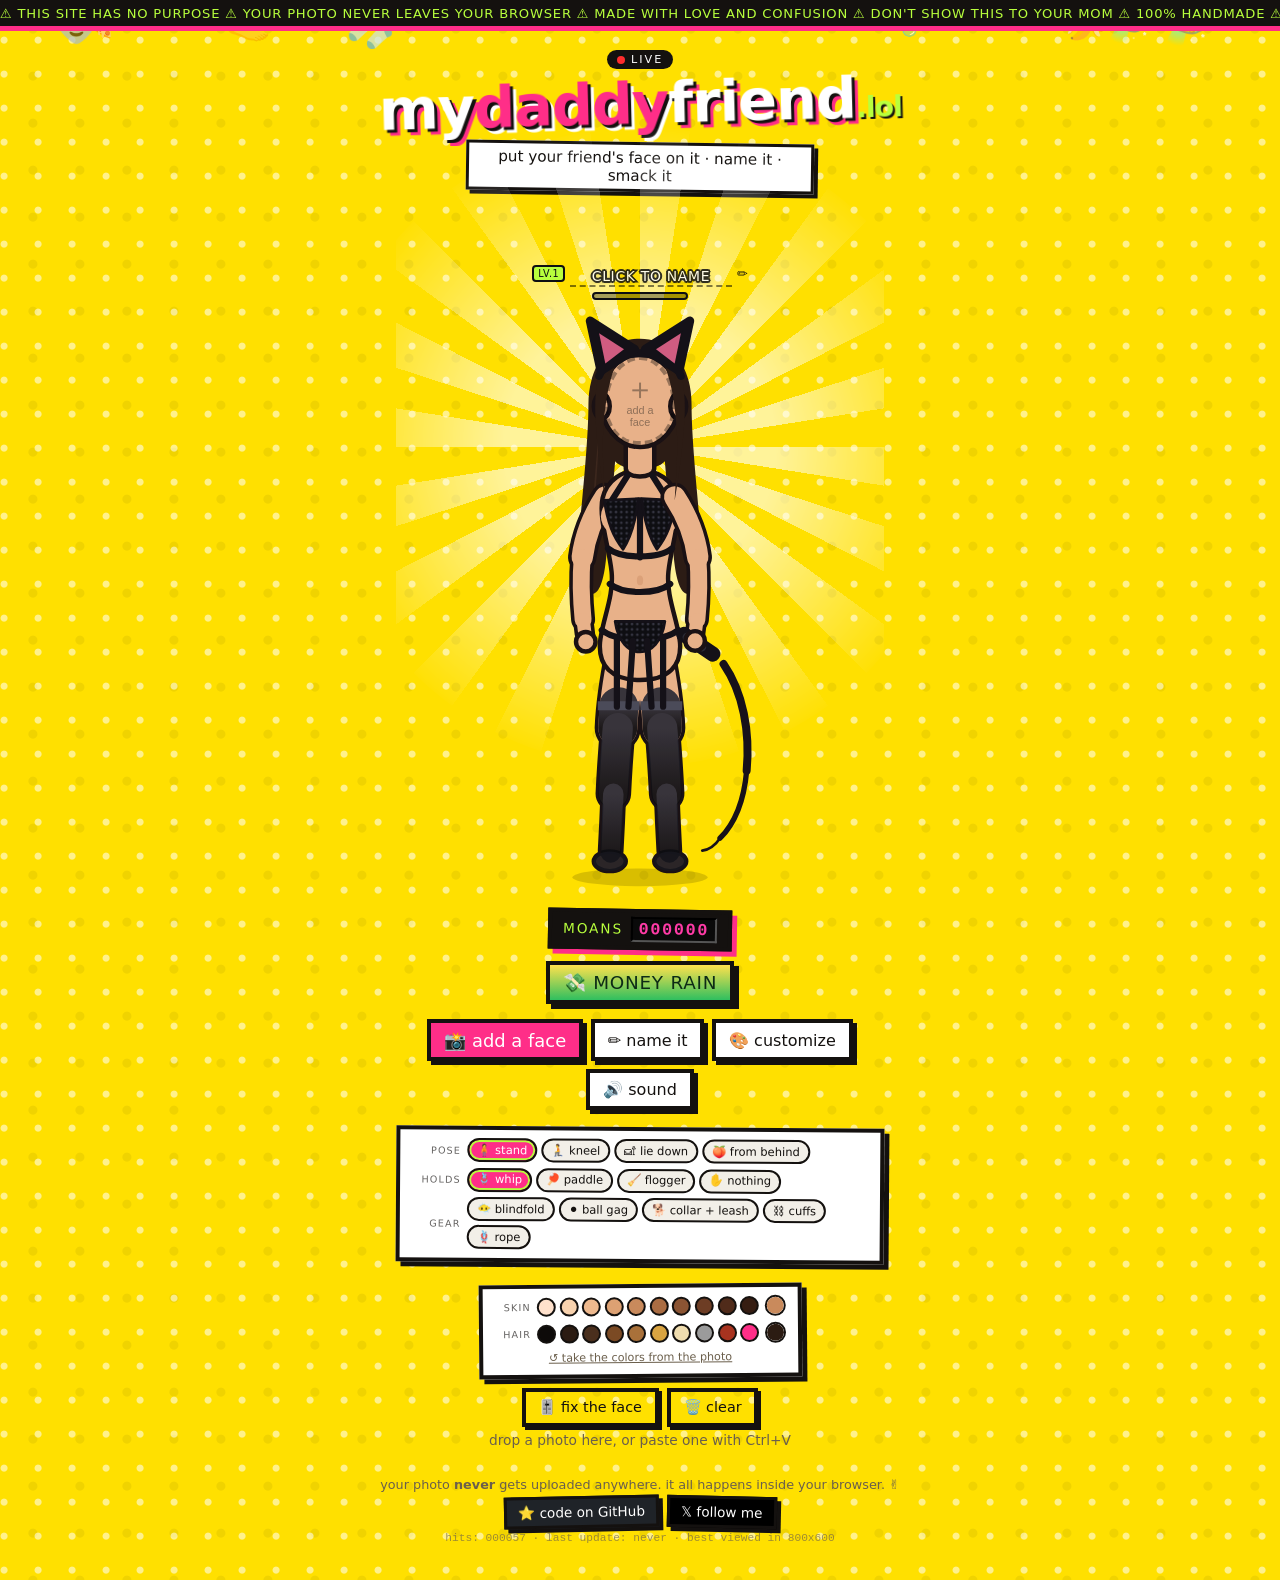
==== index.html @ 9aca8e1e "Volver a los botones en el pie La versión discreta (texto subrayado con un punto en el medio) quedab" ====
<!DOCTYPE html>
<html lang="en">
<head>
<meta charset="utf-8">
<meta name="viewport" content="width=device-width, initial-scale=1, viewport-fit=cover">
<title>mydaddyfriend.lol</title>
<meta name="description" content="Put your friend's face on the doll, give it a name and smack it. Everything happens inside your browser.">
<meta name="theme-color" content="#ffe000">
<meta property="og:title" content="mydaddyfriend.lol">
<meta property="og:description" content="Put your friend's face on the doll and smack it. Don't ask.">
<meta property="og:type" content="website">
<link rel="icon" href="data:image/svg+xml,%3Csvg xmlns='http://www.w3.org/2000/svg' viewBox='0 0 32 32'%3E%3Crect width='32' height='32' fill='%23ffe000'/%3E%3Cpath d='M6 12 4 3l9 5zM26 12l2-9-9 5z' fill='%2314110f'/%3E%3Cellipse cx='16' cy='17' rx='9' ry='11' fill='%23eeb489' stroke='%2314110f' stroke-width='2'/%3E%3Cpath d='M10 15q3-3 5 0M17 15q3-3 5 0' stroke='%2314110f' stroke-width='2' fill='none' stroke-linecap='round'/%3E%3Cellipse cx='16' cy='23' rx='3.5' ry='4.5' fill='%233d0a17'/%3E%3C/svg%3E">
<link rel="stylesheet" href="styles.css?v=13">
</head>
<body>

<div class="ticker" aria-hidden="true">
  <div class="ticker__track">
    <span>⚠️ THIS SITE HAS NO PURPOSE ⚠️ YOUR PHOTO NEVER LEAVES YOUR BROWSER ⚠️ MADE WITH LOVE AND CONFUSION ⚠️ DON'T SHOW THIS TO YOUR MOM ⚠️ 100% HANDMADE ⚠️ </span>
    <span>⚠️ THIS SITE HAS NO PURPOSE ⚠️ YOUR PHOTO NEVER LEAVES YOUR BROWSER ⚠️ MADE WITH LOVE AND CONFUSION ⚠️ DON'T SHOW THIS TO YOUR MOM ⚠️ 100% HANDMADE ⚠️ </span>
  </div>
</div>

<div class="floaters" id="floaters" aria-hidden="true"></div>
<div class="money" id="money" aria-hidden="true"></div>

<!-- látigo que reemplaza al cursor; en celular aparece donde tocaste -->
<div class="whipcursor" id="whipCursor" aria-hidden="true">
  <svg viewBox="0 0 100 100">
    <g class="wc__whip">
      <path class="wc__lash wc__lash--1" d="M33 27 C52 40 64 58 68 76"/>
      <path class="wc__lash wc__lash--2" d="M68 76 C71 87 78 93 87 95"/>
      <rect class="wc__grip" x="4" y="6" width="34" height="13" rx="6" transform="rotate(31 4 6)"/>
      <circle class="wc__knob" cx="9" cy="9" r="4"/>
    </g>
    <g class="wc__hit">
      <path d="M72 62 l13 -9M78 74 l16 -1M74 86 l12 9M62 90 l3 14M52 86 l-8 12" />
      <text x="70" y="46">SMACK!</text>
    </g>
  </svg>
</div>

<header class="top">
  <div class="live"><i></i> LIVE</div>
  <h1 class="logo">my<em>daddy</em>friend<b>.lol</b></h1>
  <p class="tagline">put your friend's face on it · name it · smack it</p>
</header>

<main class="main">

  <div class="stagewrap">
  <section class="stage" id="stage">
    <div class="sunburst" aria-hidden="true"></div>
    <div class="bubble" id="bubble" role="status" aria-live="polite"></div>

    <!-- cartel de nombre flotante, estilo videojuego -->
    <div class="nametag" id="nametag">
      <div class="nametag__row">
        <span class="nametag__lvl" id="lvl">LV.1</span>
        <input id="nameInput" class="nametag__input" type="text" maxlength="16"
               placeholder="CLICK TO NAME" autocomplete="off" spellcheck="false"
               aria-label="Character name">
        <span class="nametag__pen" aria-hidden="true">✏️</span>
      </div>
      <div class="nametag__bar"><i id="xpbar"></i></div>
    </div>

    <button class="guy" id="guy" type="button" aria-label="Smack the doll">

      <!-- todo lo que va DETRÁS de la cara -->
      <svg class="avatar" viewBox="0 -84 360 764" aria-hidden="true">
        <defs>
          <pattern id="lace" width="6" height="6" patternUnits="userSpaceOnUse">
            <rect width="6" height="6" fill="#0e0e12"/>
            <circle cx="3" cy="3" r="1.5" fill="#353542"/>
          </pattern>
          <linearGradient id="stockg" x1="0" y1="0" x2="0" y2="1">
            <stop offset="0" stop-color="#2b2b36"/>
            <stop offset="1" stop-color="#0d0d11"/>
          </linearGradient>

          <!-- collar con correa; el origen es el centro del cuello -->
          <g id="g-collar">
            <rect x="-25" y="-8" width="50" height="17" rx="8" fill="#141118"/>
            <rect x="-19" y="-5" width="38" height="5" rx="2" fill="#3a3a46"/>
            <path d="M0 9 L0 7" stroke="#141118" stroke-width="6"/>
            <circle cx="0" cy="16" r="8" fill="none" stroke="#cfcfda" stroke-width="4"/>
            <path d="M0 24 C-18 46 -48 64 -78 68" fill="none" stroke="#141118" stroke-width="7" stroke-linecap="round"/>
            <path d="M-78 68 C-92 70 -100 63 -99 54" fill="none" stroke="#141118" stroke-width="6" stroke-linecap="round"/>
          </g>

          <!-- esposa de muñeca; el origen es la muñeca -->
          <g id="g-cuff">
            <rect x="-15" y="-9" width="30" height="18" rx="5" fill="#141118" stroke="#3a3a46" stroke-width="2"/>
            <circle cx="0" cy="0" r="3.5" fill="#cfcfda"/>
            <circle cx="0" cy="13" r="5" fill="none" stroke="#cfcfda" stroke-width="2.5"/>
          </g>

          <!-- arnés de cuerda; el origen es el centro del pecho -->
          <g id="g-rope" fill="none" stroke="#4a3a26" stroke-width="5" stroke-linecap="round">
            <path d="M-44 -36 C-16 -24 16 -24 44 -36"/>
            <path d="M-42 2 C-14 14 14 14 42 2"/>
            <path d="M-38 40 C-12 52 12 52 38 40"/>
            <path d="M-28 -32 L0 -16 L-28 6 L0 22 L-26 44"/>
            <path d="M28 -32 L0 -16 L28 6 L0 22 L26 44"/>
          </g>

          <!-- pelo, flequillo y orejas de gato; el origen es el centro de la cabeza de la pose "de pie" -->
          <g id="g-headgear">
            <path d="M146 68 C133 84 128 112 130 146 C132 178 136 208 141 236 C139 204 137 178 139 152 C141 122 146 96 156 76 Z"/>
            <path d="M214 68 C227 84 232 112 230 146 C228 178 224 208 219 236 C221 204 223 178 221 152 C219 122 214 96 204 76 Z"/>
            <path d="M140 100 C142 74 158 60 180 60 C202 60 218 74 220 100 C209 80 197 71 180 71 C163 71 151 80 140 100 Z"/>
            <path d="M134 96 C146 62 214 62 226 96" fill="none" stroke="#141118" stroke-width="9" stroke-linecap="round"/>
            <path d="M136 90 L124 34 L174 66 Z" fill="#141118" stroke="#141118" stroke-width="10" stroke-linejoin="round"/>
            <path d="M224 90 L236 34 L186 66 Z" fill="#141118" stroke="#141118" stroke-width="10" stroke-linejoin="round"/>
            <path d="M141 82 L134 48 L162 66 Z" fill="#ff6f9c" opacity=".8"/>
            <path d="M219 82 L226 48 L198 66 Z" fill="#ff6f9c" opacity=".8"/>
          </g>
        </defs>

        <!-- ============ DE PIE ============ -->
        <g class="pose" data-pose="stand">
          <ellipse class="ground" cx="180" cy="660" rx="76" ry="10"/>
          <path class="hair" d="M180 54 C144 54 122 86 122 128 C122 162 117 214 112 268 C109 306 112 334 122 340 C132 346 139 331 142 300 C146 256 150 218 152 192 C162 204 198 204 208 192 C210 218 214 256 218 300 C221 331 228 346 238 340 C248 334 251 306 248 268 C243 214 238 162 238 128 C238 86 216 54 180 54 Z"/>
          <path class="hair-hi" d="M136 132 C131 186 126 244 124 292 C123 316 125 332 129 342 C124 318 126 280 129 240 C132 202 134 164 136 132 Z"/>
          <g class="ink">
            <path d="M141 232 C128 252 118 276 115 300" stroke-width="32"/>
            <path d="M115 300 C113 324 114 350 116 370" stroke-width="27"/>
            <path d="M116 370 L118 386" stroke-width="23"/>
          </g>
          <g class="limb">
            <path d="M141 232 C128 252 118 276 115 300" stroke-width="24"/>
            <path d="M115 300 C113 324 114 350 116 370" stroke-width="19"/>
            <path d="M116 370 L118 386" stroke-width="15"/>
          </g>
          <circle class="skin" cx="119" cy="395" r="11"/>
          <g class="ink">
            <path d="M166 410 C160 440 156 468 155 492" stroke-width="52"/>
            <path d="M155 492 C153 516 151 544 150 566" stroke-width="40"/>
            <path d="M150 566 C149 592 148 612 147 630" stroke-width="29"/>
            <path d="M194 410 C200 440 204 468 205 492" stroke-width="52"/>
            <path d="M205 492 C207 516 209 544 210 566" stroke-width="40"/>
            <path d="M210 566 C211 592 212 612 213 630" stroke-width="29"/>
          </g>
          <g class="limb">
            <path d="M166 410 C160 440 156 468 155 492" stroke-width="44"/>
            <path d="M155 492 C153 516 151 544 150 566" stroke-width="32"/>
            <path d="M150 566 C149 592 148 612 147 630" stroke-width="21"/>
            <path d="M194 410 C200 440 204 468 205 492" stroke-width="44"/>
            <path d="M205 492 C207 516 209 544 210 566" stroke-width="32"/>
            <path d="M210 566 C211 592 212 612 213 630" stroke-width="21"/>
          </g>
          <ellipse class="skin" cx="146" cy="642" rx="18" ry="11"/>
          <ellipse class="skin" cx="214" cy="642" rx="18" ry="11"/>
          <g class="stocking">
            <path d="M156 468 L155 492" stroke-width="44"/>
            <path d="M155 492 C153 516 151 544 150 566" stroke-width="34"/>
            <path d="M150 566 C149 592 148 612 147 632" stroke-width="23"/>
            <path d="M204 468 L205 492" stroke-width="44"/>
            <path d="M205 492 C207 516 209 544 210 566" stroke-width="34"/>
            <path d="M210 566 C211 592 212 612 213 632" stroke-width="23"/>
          </g>
          <g class="stocking-band">
            <path d="M156 462 L156 472" stroke-width="47"/>
            <path d="M204 462 L204 472" stroke-width="47"/>
          </g>
          <ellipse class="stocking-foot" cx="146" cy="642" rx="18" ry="11"/>
          <ellipse class="stocking-foot" cx="214" cy="642" rx="18" ry="11"/>
          <path class="skin" d="M180 202 C160 202 143 213 138 233 C133 254 145 288 148 316 C151 344 137 372 135 396 C133 422 148 438 180 438 C212 438 227 422 225 396 C223 372 209 344 212 316 C215 288 227 254 222 233 C217 213 200 202 180 202 Z"/>
          <ellipse class="skin-soft" cx="162" cy="254" rx="26" ry="23"/>
          <ellipse class="skin-soft" cx="198" cy="254" rx="26" ry="23"/>
          <ellipse class="shade" cx="180" cy="326" rx="3.5" ry="5.5"/>
          <path class="skin" d="M164 148 L164 200 C164 212 196 212 196 200 L196 148 Z"/>
          <path class="shade" d="M164 160 C173 178 187 178 196 160 L196 148 L164 148 Z"/>
          <ellipse class="skin" cx="180" cy="124" rx="44" ry="52"/>
          <ellipse class="ear" cx="137" cy="130" rx="9" ry="14"/>
          <ellipse class="ear" cx="223" cy="130" rx="9" ry="14"/>
          <g class="strap">
            <path d="M147 238 L166 208"/><path d="M213 238 L194 208"/>
            <path d="M180 236 L180 300"/>
            <path d="M144 290 C158 302 202 302 216 290"/>
            <path d="M146 330 C161 342 199 342 214 330"/>
            <path d="M137 382 C155 396 205 396 223 382"/>
          </g>
          <path class="lace" d="M140 236 L178 234 C175 262 168 280 161 291 C151 279 143 260 140 236 Z"/>
          <path class="lace" d="M220 236 L182 234 C185 262 192 280 199 291 C209 279 217 260 220 236 Z"/>
          <path class="lace" d="M152 372 C158 418 202 418 208 372 Z"/>
          <g class="strap">
            <path d="M154 390 L154 468"/><path d="M172 394 L167 468"/>
            <path d="M206 390 L206 468"/><path d="M188 394 L193 468"/>
          </g>
          <g class="acc a-collar"><use href="#g-collar" transform="translate(180 196)"/></g>
          <g class="acc a-cuffs">
            <use href="#g-cuff" transform="translate(119 390)"/>
            <use href="#g-cuff" transform="translate(241 390)"/>
          </g>
          <g class="acc a-rope"><use href="#g-rope" transform="translate(180 300)"/></g>
          <g class="whip" id="whip">
            <g class="ink">
              <path d="M219 232 C232 252 242 276 245 300" stroke-width="32"/>
              <path d="M245 300 C247 324 246 350 244 370" stroke-width="27"/>
              <path d="M244 370 L242 386" stroke-width="23"/>
            </g>
            <g class="limb">
              <path d="M219 232 C232 252 242 276 245 300" stroke-width="24"/>
              <path d="M245 300 C247 324 246 350 244 370" stroke-width="19"/>
              <path d="M244 370 L242 386" stroke-width="15"/>
            </g>
            <g class="held" transform="translate(242 396)">
            <g class="item item--whip">
              <rect x="-24" y="-9" width="56" height="17" rx="8" fill="#141118" transform="rotate(34)"/>
              <rect x="-16" y="-5" width="30" height="10" rx="5" fill="#2b2b36" transform="rotate(34)"/>
              <path d="M32 24 C54 56 62 100 58 144" fill="none" stroke="#17111a" stroke-width="9" stroke-linecap="round"/>
              <path d="M58 144 C55 178 44 204 28 220" fill="none" stroke="#17111a" stroke-width="6" stroke-linecap="round"/>
              <path d="M28 220 C22 229 15 233 8 234" fill="none" stroke="#17111a" stroke-width="3" stroke-linecap="round"/>
            </g>
            <g class="item item--paddle">
              <rect x="-6" y="-12" width="12" height="48" rx="6" fill="#141118"/>
              <circle cx="0" cy="-12" r="6" fill="#9a9aa6"/>
              <rect x="-20" y="34" width="40" height="90" rx="11" fill="#141118" stroke="#3a3a46" stroke-width="3"/>
              <g fill="#3a3a46"><rect x="-12" y="50" width="7" height="28" rx="3"/><rect x="-3.5" y="50" width="7" height="28" rx="3"/><rect x="5" y="50" width="7" height="28" rx="3"/></g>
            </g>
            <g class="item item--flogger">
              <rect x="-7" y="-14" width="14" height="54" rx="7" fill="#141118"/>
              <circle cx="0" cy="-14" r="7" fill="#9a9aa6"/>
              <g stroke="#17111a" stroke-width="4.5" stroke-linecap="round" fill="none">
                <path d="M-8 40 C-22 78 -30 114 -32 146"/>
                <path d="M-4 40 C-13 80 -17 118 -16 152"/>
                <path d="M0 40 C-2 80 -3 120 -2 154"/>
                <path d="M4 40 C10 80 13 118 12 150"/>
                <path d="M8 40 C21 78 28 112 29 144"/>
              </g>
            </g>
          </g>
            <circle class="skin" cx="242" cy="394" r="11"/>
          </g>
        </g>

        <!-- ============ ARRODILLADA ============ -->
        <g class="pose" data-pose="kneel">
          <ellipse class="ground" cx="180" cy="600" rx="104" ry="13"/>
          <path class="hair" d="M180 82 C140 82 116 118 116 162 C116 200 110 254 105 306 C102 342 106 368 116 374 C126 380 133 364 136 334 C140 292 145 254 148 228 C160 242 200 242 212 228 C215 254 220 292 224 334 C227 364 234 380 244 374 C254 368 258 342 255 306 C250 254 244 200 244 162 C244 118 220 82 180 82 Z"/>
          <path class="hair-hi" d="M131 168 C126 220 121 276 119 322 C118 346 120 360 124 370 C119 348 121 312 124 274 C127 238 129 198 131 168 Z"/>
          <g class="ink">
            <path d="M143 272 C128 296 119 322 118 346" stroke-width="32"/>
            <path d="M118 346 C120 372 130 394 146 406" stroke-width="27"/>
          </g>
          <g class="limb">
            <path d="M143 272 C128 296 119 322 118 346" stroke-width="24"/>
            <path d="M118 346 C120 372 130 394 146 406" stroke-width="19"/>
          </g>
          <circle class="skin" cx="151" cy="410" r="12"/>
          <g class="ink">
            <path d="M164 452 C150 484 140 514 139 544" stroke-width="56"/>
            <path d="M196 452 C210 484 220 514 221 544" stroke-width="56"/>
          </g>
          <g class="limb">
            <path d="M164 452 C150 484 140 514 139 544" stroke-width="48"/>
            <path d="M196 452 C210 484 220 514 221 544" stroke-width="48"/>
          </g>
          <ellipse class="skin" cx="106" cy="576" rx="24" ry="14"/>
          <ellipse class="skin" cx="254" cy="576" rx="24" ry="14"/>
          <ellipse class="skin" cx="139" cy="552" rx="28" ry="22"/>
          <ellipse class="skin" cx="221" cy="552" rx="28" ry="22"/>
          <g class="stocking">
            <path d="M152 500 C146 520 141 534 139 546" stroke-width="50"/>
            <path d="M208 500 C214 520 219 534 221 546" stroke-width="50"/>
          </g>
          <ellipse class="stocking-foot" cx="139" cy="554" rx="28" ry="21"/>
          <ellipse class="stocking-foot" cx="221" cy="554" rx="28" ry="21"/>
          <ellipse class="stocking-foot" cx="106" cy="576" rx="24" ry="14"/>
          <ellipse class="stocking-foot" cx="254" cy="576" rx="24" ry="14"/>
          <g class="stocking-band">
            <path d="M154 492 L153 504" stroke-width="53"/>
            <path d="M206 492 L207 504" stroke-width="53"/>
          </g>
          <path class="skin" d="M180 240 C157 240 137 253 132 276 C127 300 142 336 146 364 C150 392 134 414 132 440 C130 468 148 484 180 484 C212 484 230 468 228 440 C226 414 210 392 214 364 C218 336 233 300 228 276 C223 253 203 240 180 240 Z"/>
          <ellipse class="skin-soft" cx="160" cy="298" rx="28" ry="25"/>
          <ellipse class="skin-soft" cx="200" cy="298" rx="28" ry="25"/>
          <ellipse class="shade" cx="180" cy="372" rx="3.5" ry="5.5"/>
          <path class="skin" d="M163 190 L163 244 C163 256 197 256 197 244 L197 190 Z"/>
          <path class="shade" d="M163 202 C172 220 188 220 197 202 L197 190 L163 190 Z"/>
          <ellipse class="skin" cx="180" cy="156" rx="48" ry="57"/>
          <ellipse class="ear" cx="133" cy="163" rx="10" ry="15"/>
          <ellipse class="ear" cx="227" cy="163" rx="10" ry="15"/>
          <g class="strap">
            <path d="M148 282 L167 246"/><path d="M212 282 L193 246"/>
            <path d="M180 280 L180 348"/>
            <path d="M142 338 C158 350 202 350 218 338"/>
            <path d="M144 378 C160 390 200 390 216 378"/>
            <path d="M134 428 C154 442 206 442 226 428"/>
          </g>
          <path class="lace" d="M137 280 L178 278 C175 308 167 327 159 338 C148 326 140 306 137 280 Z"/>
          <path class="lace" d="M223 280 L182 278 C185 308 193 327 201 338 C212 326 220 306 223 280 Z"/>
          <path class="lace" d="M152 418 C158 466 202 466 208 418 Z"/>
          <g class="strap">
            <path d="M154 436 L152 502"/><path d="M172 440 L166 502"/>
            <path d="M206 436 L208 502"/><path d="M188 440 L194 502"/>
          </g>
          <g class="acc a-collar"><use href="#g-collar" transform="translate(180 238)"/></g>
          <g class="acc a-cuffs">
            <use href="#g-cuff" transform="translate(151 404) rotate(-24)"/>
            <use href="#g-cuff" transform="translate(209 404) rotate(24)"/>
          </g>
          <g class="acc a-rope"><use href="#g-rope" transform="translate(180 346)"/></g>
          <g class="whip">
            <g class="ink">
              <path d="M217 272 C232 296 241 322 242 346" stroke-width="32"/>
              <path d="M242 346 C240 372 230 394 214 406" stroke-width="27"/>
            </g>
            <g class="limb">
              <path d="M217 272 C232 296 241 322 242 346" stroke-width="24"/>
              <path d="M242 346 C240 372 230 394 214 406" stroke-width="19"/>
            </g>
            <g class="held" transform="translate(209 412) rotate(22)">
            <g class="item item--whip">
              <rect x="-24" y="-9" width="56" height="17" rx="8" fill="#141118" transform="rotate(34)"/>
              <rect x="-16" y="-5" width="30" height="10" rx="5" fill="#2b2b36" transform="rotate(34)"/>
              <path d="M32 24 C54 56 62 100 58 144" fill="none" stroke="#17111a" stroke-width="9" stroke-linecap="round"/>
              <path d="M58 144 C55 178 44 204 28 220" fill="none" stroke="#17111a" stroke-width="6" stroke-linecap="round"/>
              <path d="M28 220 C22 229 15 233 8 234" fill="none" stroke="#17111a" stroke-width="3" stroke-linecap="round"/>
            </g>
            <g class="item item--paddle">
              <rect x="-6" y="-12" width="12" height="48" rx="6" fill="#141118"/>
              <circle cx="0" cy="-12" r="6" fill="#9a9aa6"/>
              <rect x="-20" y="34" width="40" height="90" rx="11" fill="#141118" stroke="#3a3a46" stroke-width="3"/>
              <g fill="#3a3a46"><rect x="-12" y="50" width="7" height="28" rx="3"/><rect x="-3.5" y="50" width="7" height="28" rx="3"/><rect x="5" y="50" width="7" height="28" rx="3"/></g>
            </g>
            <g class="item item--flogger">
              <rect x="-7" y="-14" width="14" height="54" rx="7" fill="#141118"/>
              <circle cx="0" cy="-14" r="7" fill="#9a9aa6"/>
              <g stroke="#17111a" stroke-width="4.5" stroke-linecap="round" fill="none">
                <path d="M-8 40 C-22 78 -30 114 -32 146"/>
                <path d="M-4 40 C-13 80 -17 118 -16 152"/>
                <path d="M0 40 C-2 80 -3 120 -2 154"/>
                <path d="M4 40 C10 80 13 118 12 150"/>
                <path d="M8 40 C21 78 28 112 29 144"/>
              </g>
            </g>
          </g>
            <circle class="skin" cx="209" cy="410" r="12"/>
          </g>
        </g>

        <!-- ============ ACOSTADA (boca abajo, apoyada en los antebrazos) ============ -->
        <g class="pose" data-pose="lying">
          <ellipse class="ground" cx="180" cy="516" rx="156" ry="30"/>
          <path class="hair" d="M180 78 C142 78 120 110 120 152 C120 188 114 240 108 292 C105 328 109 354 120 358 C131 362 138 348 141 318 C145 276 149 240 152 216 C162 228 198 228 208 216 C211 240 215 276 219 318 C222 348 229 362 240 358 C251 354 255 328 252 292 C246 240 240 188 240 152 C240 110 218 78 180 78 Z"/>
          <g class="ink">
            <path d="M148 250 C120 268 102 296 100 322" stroke-width="32"/>
            <path d="M100 322 C104 344 124 358 152 362" stroke-width="27"/>
            <path d="M212 250 C240 268 258 296 260 322" stroke-width="32"/>
            <path d="M260 322 C256 344 236 358 208 362" stroke-width="27"/>
          </g>
          <g class="limb">
            <path d="M148 250 C120 268 102 296 100 322" stroke-width="24"/>
            <path d="M100 322 C104 344 124 358 152 362" stroke-width="19"/>
            <path d="M212 250 C240 268 258 296 260 322" stroke-width="24"/>
            <path d="M260 322 C256 344 236 358 208 362" stroke-width="19"/>
          </g>
          <circle class="skin" cx="160" cy="364" r="11"/>
          <circle class="skin" cx="200" cy="364" r="11"/>
          <g class="ink">
            <path d="M152 472 C146 496 142 516 141 534" stroke-width="48"/>
            <path d="M141 534 C140 552 139 566 138 578" stroke-width="34"/>
            <path d="M208 472 C214 496 218 516 219 534" stroke-width="48"/>
            <path d="M219 534 C220 552 221 566 222 578" stroke-width="34"/>
          </g>
          <g class="limb">
            <path d="M152 472 C146 496 142 516 141 534" stroke-width="40"/>
            <path d="M141 534 C140 552 139 566 138 578" stroke-width="26"/>
            <path d="M208 472 C214 496 218 516 219 534" stroke-width="40"/>
            <path d="M219 534 C220 552 221 566 222 578" stroke-width="26"/>
          </g>
          <ellipse class="skin" cx="136" cy="588" rx="19" ry="12"/>
          <ellipse class="skin" cx="224" cy="588" rx="19" ry="12"/>
          <g class="stocking">
            <path d="M146 512 C143 526 141 534 141 538" stroke-width="42"/>
            <path d="M141 538 C140 556 139 570 138 582" stroke-width="28"/>
            <path d="M214 512 C217 526 219 534 219 538" stroke-width="42"/>
            <path d="M219 538 C220 556 221 570 222 582" stroke-width="28"/>
          </g>
          <g class="stocking-band">
            <path d="M148 504 L147 516" stroke-width="45"/>
            <path d="M212 504 L213 516" stroke-width="45"/>
          </g>
          <ellipse class="stocking-foot" cx="136" cy="588" rx="19" ry="12"/>
          <ellipse class="stocking-foot" cx="224" cy="588" rx="19" ry="12"/>
          <path class="skin" d="M180 224 C154 224 134 238 130 264 C126 294 140 330 144 362 C148 394 138 420 140 442 C142 470 160 486 180 486 C200 486 218 470 220 442 C222 420 212 394 216 362 C220 330 234 294 230 264 C226 238 206 224 180 224 Z"/>
          <path class="shade" d="M180 268 C176 316 176 372 180 420 C184 372 184 316 180 268 Z"/>
          <ellipse class="skin-soft" cx="153" cy="452" rx="34" ry="29"/>
          <ellipse class="skin-soft" cx="207" cy="452" rx="34" ry="29"/>
          <path class="shade" d="M180 424 C177 444 177 470 180 486 C183 470 183 444 180 424 Z"/>
          <path class="skin" d="M165 176 L165 226 C165 238 195 238 195 226 L195 176 Z"/>
          <path class="shade" d="M165 188 C174 206 186 206 195 188 L195 176 L165 176 Z"/>
          <ellipse class="skin" cx="180" cy="150" rx="46" ry="54"/>
          <ellipse class="ear" cx="135" cy="156" rx="9" ry="14"/>
          <ellipse class="ear" cx="225" cy="156" rx="9" ry="14"/>
          <g class="strap">
            <path d="M148 260 L166 232"/><path d="M212 260 L194 232"/>
            <path d="M180 258 L180 322"/>
            <path d="M140 314 C156 326 204 326 220 314"/>
            <path d="M142 356 C158 368 202 368 218 356"/>
            <path d="M136 424 C156 438 204 438 224 424"/>
            <path d="M180 430 L180 480"/>
          </g>
          <path class="lace" d="M136 258 L178 256 C175 286 168 305 160 316 C149 304 139 284 136 258 Z"/>
          <path class="lace" d="M224 258 L182 256 C185 286 192 305 200 316 C211 304 221 284 224 258 Z"/>
          <g class="strap">
            <path d="M154 432 L150 508"/><path d="M170 436 L163 508"/>
            <path d="M206 432 L210 508"/><path d="M190 436 L197 508"/>
          </g>
          <g class="acc a-collar"><use href="#g-collar" transform="translate(180 220)"/></g>
          <g class="acc a-cuffs">
            <use href="#g-cuff" transform="translate(160 358) rotate(-70)"/>
            <use href="#g-cuff" transform="translate(200 358) rotate(70)"/>
          </g>
          <g class="acc a-rope"><use href="#g-rope" transform="translate(180 322) scale(.94)"/></g>
          <g class="whip">
            <g class="held" transform="translate(202 370) rotate(14)">
            <g class="item item--whip">
              <rect x="-24" y="-9" width="56" height="17" rx="8" fill="#141118" transform="rotate(34)"/>
              <rect x="-16" y="-5" width="30" height="10" rx="5" fill="#2b2b36" transform="rotate(34)"/>
              <path d="M32 24 C54 56 62 100 58 144" fill="none" stroke="#17111a" stroke-width="9" stroke-linecap="round"/>
              <path d="M58 144 C55 178 44 204 28 220" fill="none" stroke="#17111a" stroke-width="6" stroke-linecap="round"/>
              <path d="M28 220 C22 229 15 233 8 234" fill="none" stroke="#17111a" stroke-width="3" stroke-linecap="round"/>
            </g>
            <g class="item item--paddle">
              <rect x="-6" y="-12" width="12" height="48" rx="6" fill="#141118"/>
              <circle cx="0" cy="-12" r="6" fill="#9a9aa6"/>
              <rect x="-20" y="34" width="40" height="90" rx="11" fill="#141118" stroke="#3a3a46" stroke-width="3"/>
              <g fill="#3a3a46"><rect x="-12" y="50" width="7" height="28" rx="3"/><rect x="-3.5" y="50" width="7" height="28" rx="3"/><rect x="5" y="50" width="7" height="28" rx="3"/></g>
            </g>
            <g class="item item--flogger">
              <rect x="-7" y="-14" width="14" height="54" rx="7" fill="#141118"/>
              <circle cx="0" cy="-14" r="7" fill="#9a9aa6"/>
              <g stroke="#17111a" stroke-width="4.5" stroke-linecap="round" fill="none">
                <path d="M-8 40 C-22 78 -30 114 -32 146"/>
                <path d="M-4 40 C-13 80 -17 118 -16 152"/>
                <path d="M0 40 C-2 80 -3 120 -2 154"/>
                <path d="M4 40 C10 80 13 118 12 150"/>
                <path d="M8 40 C21 78 28 112 29 144"/>
              </g>
            </g>
            </g>
          </g>
        </g>

        <!-- ============ DE ESPALDAS ============ -->
        <g class="pose" data-pose="back">
          <ellipse class="ground" cx="180" cy="660" rx="76" ry="10"/>
          <g class="ink">
            <path d="M140 226 C126 248 116 274 113 300" stroke-width="32"/>
            <path d="M113 300 C111 326 112 352 114 372" stroke-width="27"/>
            <path d="M114 372 L116 388" stroke-width="23"/>
            <path d="M222 226 C236 248 246 274 249 300" stroke-width="32"/>
            <path d="M249 300 C251 326 250 352 248 372" stroke-width="27"/>
            <path d="M248 372 L246 388" stroke-width="23"/>
          </g>
          <g class="limb">
            <path d="M140 226 C126 248 116 274 113 300" stroke-width="24"/>
            <path d="M113 300 C111 326 112 352 114 372" stroke-width="19"/>
            <path d="M114 372 L116 388" stroke-width="15"/>
            <path d="M222 226 C236 248 246 274 249 300" stroke-width="24"/>
            <path d="M249 300 C251 326 250 352 248 372" stroke-width="19"/>
            <path d="M248 372 L246 388" stroke-width="15"/>
          </g>
          <circle class="skin" cx="117" cy="397" r="11"/>
          <circle class="skin" cx="245" cy="397" r="11"/>
          <g class="ink">
            <path d="M160 436 C154 466 150 492 149 514" stroke-width="54"/>
            <path d="M149 514 C147 538 145 564 144 586" stroke-width="41"/>
            <path d="M144 586 C143 606 142 622 141 634" stroke-width="29"/>
            <path d="M200 436 C206 466 210 492 211 514" stroke-width="54"/>
            <path d="M211 514 C213 538 215 564 216 586" stroke-width="41"/>
            <path d="M216 586 C217 606 218 622 219 634" stroke-width="29"/>
          </g>
          <g class="limb">
            <path d="M160 436 C154 466 150 492 149 514" stroke-width="46"/>
            <path d="M149 514 C147 538 145 564 144 586" stroke-width="33"/>
            <path d="M144 586 C143 606 142 622 141 634" stroke-width="21"/>
            <path d="M200 436 C206 466 210 492 211 514" stroke-width="46"/>
            <path d="M211 514 C213 538 215 564 216 586" stroke-width="33"/>
            <path d="M216 586 C217 606 218 622 219 634" stroke-width="21"/>
          </g>
          <ellipse class="skin" cx="140" cy="646" rx="18" ry="11"/>
          <ellipse class="skin" cx="220" cy="646" rx="18" ry="11"/>
          <g class="stocking">
            <path d="M150 490 L149 514" stroke-width="46"/>
            <path d="M149 514 C147 538 145 564 144 586" stroke-width="35"/>
            <path d="M144 586 C143 608 142 624 141 636" stroke-width="23"/>
            <path d="M210 490 L211 514" stroke-width="46"/>
            <path d="M211 514 C213 538 215 564 216 586" stroke-width="35"/>
            <path d="M216 586 C217 608 218 624 219 636" stroke-width="23"/>
          </g>
          <g class="stocking-band">
            <path d="M150 484 L150 494" stroke-width="49"/>
            <path d="M210 484 L210 494" stroke-width="49"/>
          </g>
          <ellipse class="stocking-foot" cx="140" cy="646" rx="18" ry="11"/>
          <ellipse class="stocking-foot" cx="220" cy="646" rx="18" ry="11"/>
          <path class="skin" d="M180 196 C158 196 140 208 135 230 C130 252 144 288 147 318 C150 348 130 366 128 396 C126 428 148 450 180 450 C212 450 234 428 232 396 C230 366 210 348 213 318 C216 288 230 252 225 230 C220 208 202 196 180 196 Z"/>
          <path class="shade" d="M180 250 C176 300 176 350 180 396 C184 350 184 300 180 250 Z"/>
          <ellipse class="skin-soft" cx="151" cy="408" rx="36" ry="32"/>
          <ellipse class="skin-soft" cx="209" cy="408" rx="36" ry="32"/>
          <path class="shade" d="M180 372 C176 392 176 420 180 440 C184 420 184 392 180 372 Z"/>
          <path class="shade" d="M126 400 C130 424 140 438 156 442 C138 442 126 426 122 404 Z"/>
          <path class="skin" d="M166 152 L166 200 C166 212 194 212 194 200 L194 152 Z"/>
          <ellipse class="skin" cx="194" cy="118" rx="44" ry="51"/>
          <ellipse class="ear" cx="152" cy="124" rx="9" ry="14"/>
          <g class="strap">
            <path d="M152 232 L172 206"/><path d="M212 232 L192 206"/>
            <path d="M148 244 C164 252 196 252 214 244"/>
            <path d="M144 300 C160 310 200 310 218 300"/>
            <path d="M136 372 C156 386 204 386 226 372"/>
            <path d="M180 380 L180 428"/>
          </g>
          <g class="strap">
            <path d="M156 384 L155 490"/><path d="M172 388 L166 490"/>
            <path d="M204 384 L205 490"/><path d="M188 388 L194 490"/>
          </g>
          <path class="hair" d="M194 46 C154 46 132 82 134 126 C136 166 128 226 122 286 C118 326 122 352 134 356 C146 360 152 344 155 310 C160 258 166 214 170 186 C182 200 214 198 224 184 C227 214 231 258 235 310 C238 344 245 360 256 356 C268 352 271 326 267 286 C261 226 254 166 254 126 C254 82 234 46 194 46 Z"/>
          <path class="hair-hi" d="M148 130 C143 184 138 242 136 290 C135 314 137 330 141 340 C136 316 138 278 141 238 C144 200 146 162 148 130 Z"/>
          <g class="acc a-collar"><use href="#g-collar" transform="translate(194 192)"/></g>
          <g class="acc a-cuffs">
            <use href="#g-cuff" transform="translate(117 392)"/>
            <use href="#g-cuff" transform="translate(245 392)"/>
          </g>
          <g class="acc a-rope"><use href="#g-rope" transform="translate(180 300)"/></g>
          <g class="whip">
            <g class="held" transform="translate(245 400) rotate(10)">
            <g class="item item--whip">
              <rect x="-24" y="-9" width="56" height="17" rx="8" fill="#141118" transform="rotate(34)"/>
              <rect x="-16" y="-5" width="30" height="10" rx="5" fill="#2b2b36" transform="rotate(34)"/>
              <path d="M32 24 C54 56 62 100 58 144" fill="none" stroke="#17111a" stroke-width="9" stroke-linecap="round"/>
              <path d="M58 144 C55 178 44 204 28 220" fill="none" stroke="#17111a" stroke-width="6" stroke-linecap="round"/>
              <path d="M28 220 C22 229 15 233 8 234" fill="none" stroke="#17111a" stroke-width="3" stroke-linecap="round"/>
            </g>
            <g class="item item--paddle">
              <rect x="-6" y="-12" width="12" height="48" rx="6" fill="#141118"/>
              <circle cx="0" cy="-12" r="6" fill="#9a9aa6"/>
              <rect x="-20" y="34" width="40" height="90" rx="11" fill="#141118" stroke="#3a3a46" stroke-width="3"/>
              <g fill="#3a3a46"><rect x="-12" y="50" width="7" height="28" rx="3"/><rect x="-3.5" y="50" width="7" height="28" rx="3"/><rect x="5" y="50" width="7" height="28" rx="3"/></g>
            </g>
            <g class="item item--flogger">
              <rect x="-7" y="-14" width="14" height="54" rx="7" fill="#141118"/>
              <circle cx="0" cy="-14" r="7" fill="#9a9aa6"/>
              <g stroke="#17111a" stroke-width="4.5" stroke-linecap="round" fill="none">
                <path d="M-8 40 C-22 78 -30 114 -32 146"/>
                <path d="M-4 40 C-13 80 -17 118 -16 152"/>
                <path d="M0 40 C-2 80 -3 120 -2 154"/>
                <path d="M4 40 C10 80 13 118 12 150"/>
                <path d="M8 40 C21 78 28 112 29 144"/>
              </g>
            </g>
          </g>
            <circle class="skin" cx="245" cy="397" r="11"/>
          </g>
        </g>
        </svg>

      <!-- la cara recortada del amigo -->
      <div class="head">
        <div class="face"><canvas id="faceCanvas" width="560" height="560"></canvas></div>
        <div class="fx" id="fx" aria-hidden="true">
          <div class="lid" id="eyeL">
            <svg viewBox="0 0 100 70" preserveAspectRatio="none">
              <defs>
                <radialGradient id="gEyeL"><stop offset=".68" class="s1"/><stop offset="1" class="s0"/></radialGradient>
                <radialGradient id="dEyeL" cx="50%" cy="26%" r="62%"><stop offset="0" class="d1"/><stop offset="1" class="d0"/></radialGradient>
              </defs>
              <ellipse cx="50" cy="35" rx="50" ry="35" fill="url(#gEyeL)"/>
              <ellipse cx="50" cy="35" rx="50" ry="35" fill="url(#dEyeL)"/>
              <path d="M18 45 Q50 15 82 45" fill="none" stroke="#2b141a" stroke-width="8" stroke-linecap="round"/>
              <path d="M21 48 l-7 9M50 31 l0 12M79 48 l7 9" stroke="#2b141a" stroke-width="6" stroke-linecap="round"/>
            </svg>
          </div>
          <div class="lid" id="eyeR">
            <svg viewBox="0 0 100 70" preserveAspectRatio="none">
              <defs>
                <radialGradient id="gEyeR"><stop offset=".68" class="s1"/><stop offset="1" class="s0"/></radialGradient>
                <radialGradient id="dEyeR" cx="50%" cy="26%" r="62%"><stop offset="0" class="d1"/><stop offset="1" class="d0"/></radialGradient>
              </defs>
              <ellipse cx="50" cy="35" rx="50" ry="35" fill="url(#gEyeR)"/>
              <ellipse cx="50" cy="35" rx="50" ry="35" fill="url(#dEyeR)"/>
              <path d="M18 45 Q50 15 82 45" fill="none" stroke="#2b141a" stroke-width="8" stroke-linecap="round"/>
              <path d="M21 48 l-7 9M50 31 l0 12M79 48 l7 9" stroke="#2b141a" stroke-width="6" stroke-linecap="round"/>
            </svg>
          </div>
          <div class="mouth" id="mouth">
            <svg viewBox="0 0 100 100" preserveAspectRatio="none">
              <defs>
                <radialGradient id="gMouth"><stop offset=".72" class="s1"/><stop offset="1" class="s0"/></radialGradient>
              </defs>
              <ellipse cx="50" cy="50" rx="50" ry="50" fill="url(#gMouth)"/>
              <ellipse cx="50" cy="52" rx="26" ry="34" fill="#3d0a17" stroke="#8a1b30" stroke-width="4"/>
              <path d="M28 39 Q50 26 72 39 Q50 34 28 39 Z" fill="#fff" opacity=".9"/>
              <ellipse cx="50" cy="75" rx="16" ry="11" fill="#ff5c8a"/>
              <ellipse cx="41" cy="45" rx="6" ry="4" fill="#fff" opacity=".3"/>
            </svg>
          </div>
          <div class="blush blush--l"></div>
          <div class="blush blush--r"></div>
          <div class="drop">💧</div>
        </div>

        <div class="headacc" id="headacc" aria-hidden="true">
          <div class="hacc hacc--blind" id="accBlind">
            <svg viewBox="0 0 100 40" preserveAspectRatio="none">
              <path d="M-16 15 L116 15" stroke="#141118" stroke-width="7"/>
              <path d="M3 20 C3 7 21 2 50 2 C79 2 97 7 97 20 C97 33 79 38 50 38 C21 38 3 33 3 20 Z" fill="#141118"/>
              <ellipse cx="32" cy="13" rx="13" ry="5" fill="#fff" opacity=".1"/>
            </svg>
          </div>
          <div class="hacc hacc--gag" id="accGag">
            <svg viewBox="0 0 100 100">
              <path d="M-26 50 L126 50" stroke="#141118" stroke-width="13"/>
              <circle cx="50" cy="50" r="35" fill="#1b1b22" stroke="#3a3a46" stroke-width="3"/>
              <circle cx="37" cy="39" r="9" fill="#fff" opacity=".13"/>
              <g fill="#08080b"><circle cx="50" cy="33" r="3.4"/><circle cx="63" cy="48" r="3.4"/><circle cx="42" cy="60" r="3.4"/><circle cx="61" cy="64" r="3.4"/></g>
            </svg>
          </div>
        </div>

        <div class="head__empty" id="headEmpty">
          <div class="head__ring"></div>
          <div class="head__plus">＋</div>
          <div class="head__hint">add a<br>face</div>
        </div>
      </div>

      <!-- pelo de adelante y orejas: van ENCIMA de la foto y tapan el recorte -->
      <svg class="avatar avatar--front" viewBox="0 -84 360 764" aria-hidden="true">
        <g class="pose" data-pose="stand"><use class="headgear" href="#g-headgear"/></g>
        <g class="pose" data-pose="kneel"><use class="headgear" href="#g-headgear" transform="translate(180 156) scale(1.09) translate(-180 -124)"/></g>
        <g class="pose" data-pose="lying"><use class="headgear" href="#g-headgear" transform="translate(180 150) scale(1.045) translate(-180 -124)"/></g>
        <g class="pose" data-pose="back"><use class="headgear" href="#g-headgear" transform="translate(194 118) translate(-180 -124)"/></g>
      </svg>
    </button>

    <div class="particles" id="particles" aria-hidden="true"></div>
  </section>
  </div>

  <div class="counter"><span>MOANS</span><b id="count">000000</b></div>

  <button class="btn btn--money" id="rainBtn" type="button">💸 MONEY RAIN</button>

  <div class="controls">
    <input type="file" id="fileInput" accept="image/*" hidden>
    <button class="btn btn--main" id="pickBtn" type="button">📸 add a face</button>
    <button class="btn" id="nameBtn" type="button">✏️ name it</button>
    <button class="btn" id="dressBtn" type="button" aria-expanded="false">🎨 customize</button>
    <button class="btn" id="soundBtn" type="button" aria-pressed="true">🔊 sound</button>
  </div>

  <section class="wardrobe" id="wardrobe" hidden>
  <div class="picker">
    <div class="picker__row">
      <span class="picker__label">POSE</span>
      <div class="chips" id="poseChips"></div>
    </div>
    <div class="picker__row">
      <span class="picker__label">HOLDS</span>
      <div class="chips" id="itemChips"></div>
    </div>
    <div class="picker__row">
      <span class="picker__label">GEAR</span>
      <div class="chips" id="gearChips"></div>
    </div>
  </div>

  <div class="customizer">
    <div class="customizer__row">
      <span class="customizer__label">SKIN</span>
      <div class="swatches" id="skinSwatches"></div>
      <input type="color" id="skinCustom" class="swatch swatch--custom" value="#c98a5c" aria-label="Custom skin color">
    </div>
    <div class="customizer__row">
      <span class="customizer__label">HAIR</span>
      <div class="swatches" id="hairSwatches"></div>
      <input type="color" id="hairCustom" class="swatch swatch--custom" value="#2b1b12" aria-label="Custom hair color">
    </div>
    <button class="customizer__auto" id="autoColors" type="button">↺ take the colors from the photo</button>
  </div>

  <div class="wardrobe__extra">
    <button class="btn btn--ghost" id="adjustBtn" type="button" aria-expanded="false">🎚️ fix the face</button>
    <button class="btn btn--ghost" id="resetBtn" type="button">🗑️ clear</button>
  </div>
  </section>

  <p class="status" id="status">drop a photo here, or paste one with Ctrl+V</p>

  <section class="panel" id="panel" hidden>
    <div class="panel__bar">
      <span>settings.exe</span>
      <button class="panel__x" id="panelX" type="button" aria-label="Close settings">✕</button>
    </div>
    <div class="panel__body">
      <h3 class="panel__h">face</h3>
      <p class="panel__note">if the face came out crooked, line it up yourself (the expression stays on while you adjust)</p>
      <div class="grid">
        <label>zoom <input type="range" id="a_zoom" min="0.5" max="2.5" step="0.01" value="1"></label>
        <label>left / right <input type="range" id="a_dx" min="-0.4" max="0.4" step="0.005" value="0"></label>
        <label>up / down <input type="range" id="a_dy" min="-0.4" max="0.4" step="0.005" value="0"></label>
        <label>rotate <input type="range" id="a_rot" min="-45" max="45" step="0.5" value="0"></label>
        <label>eye height <input type="range" id="a_eyeY" min="-0.18" max="0.18" step="0.005" value="0"></label>
        <label>eye spacing <input type="range" id="a_eyeGap" min="0.5" max="1.7" step="0.01" value="1"></label>
        <label>mouth height <input type="range" id="a_mouthY" min="-0.2" max="0.2" step="0.005" value="0"></label>
        <label>mouth size <input type="range" id="a_mouthS" min="0.5" max="1.9" step="0.01" value="1"></label>
      </div>
      <button class="btn btn--ghost" id="panelReset" type="button">↺ back to auto</button>

      <h3 class="panel__h">voice</h3>
      <p class="panel__note">it uses the voices your device already has. some sound way better than others — try a few.</p>
      <div class="voicerow">
        <select id="voiceSel" aria-label="Voice"></select>
        <button class="btn btn--ghost" id="voiceTest" type="button">▶ test</button>
      </div>
    </div>
  </section>

</main>

<footer class="foot">
  <p>your photo <b>never</b> gets uploaded anywhere. it all happens inside your browser. ✌️</p>
  <p class="foot__links">
    <a class="foot__link foot__link--gh" href="https://github.com/richardmosqu/mydaddyfriend.lol" target="_blank" rel="noopener noreferrer">⭐ code on GitHub</a>
    <a class="foot__link foot__link--x" href="https://x.com/Richardmosqued" target="_blank" rel="noopener noreferrer">𝕏 follow me</a>
  </p>
  <p class="foot__weird">hits: 0000<span id="hits">01</span> · last update: never · best viewed in 800x600</p>
</footer>

<script src="app.js?v=13" defer></script>
</body>
</html>
---- styles.css ----
/* mydaddyfriend.lol — amarillo, raro, sin propósito */

:root{
  --yellow:#ffe000;
  --ink:#14110f;
  --pink:#ff2e88;
  --lime:#b8ff3d;
  --comic:"Comic Sans MS","Comic Sans","Chalkboard SE","Marker Felt",system-ui,sans-serif;
  --open:1;
  --tilt:0deg;
}

*{box-sizing:border-box}
html,body{margin:0;padding:0}

body{
  font-family:var(--comic);
  color:var(--ink);
  background:
    radial-gradient(circle at 12% 18%, rgba(255,255,255,.55) 0 3px, transparent 4px) 0 0/34px 34px,
    radial-gradient(circle at 70% 62%, rgba(0,0,0,.06) 0 4px, transparent 5px) 0 0/47px 47px,
    var(--yellow);
  min-height:100vh;
  overflow-x:hidden;
  padding-bottom:2rem;
  -webkit-tap-highlight-color:transparent;
}

/* ---------- ticker ---------- */
.ticker{
  background:var(--ink);color:var(--lime);
  border-bottom:5px solid var(--pink);
  overflow:hidden;white-space:nowrap;
  font-size:.82rem;letter-spacing:.06em;
  padding:.35rem 0;position:relative;z-index:6;
}
.ticker__track{display:inline-flex;animation:slide 34s linear infinite}
.ticker__track span{padding-right:2rem}
@keyframes slide{to{transform:translateX(-50%)}}

/* ---------- header ---------- */
.top{text-align:center;padding:1.1rem .8rem .3rem;position:relative;z-index:2}

.live{
  display:inline-flex;align-items:center;gap:.4rem;
  background:var(--ink);color:#fff;
  font-size:.7rem;letter-spacing:.18em;
  padding:.2rem .6rem;border-radius:999px;margin-bottom:.5rem;
}
.live i{width:.5rem;height:.5rem;border-radius:50%;background:#ff2d2d;animation:blink 1s steps(2) infinite}
@keyframes blink{50%{opacity:.15}}

.logo{
  margin:0;font-size:clamp(2.1rem,10vw,3.6rem);line-height:.95;
  letter-spacing:-.02em;color:#fff;
  text-shadow:3px 3px 0 var(--ink),6px 6px 0 var(--pink);
  transform:rotate(-1.5deg);animation:wobble 5s ease-in-out infinite;
}
.logo em{font-style:normal;color:var(--pink);text-shadow:3px 3px 0 var(--ink),6px 6px 0 #fff}
.logo b{font-size:.5em;color:var(--lime);text-shadow:2px 2px 0 var(--ink)}
@keyframes wobble{0%,100%{transform:rotate(-1.5deg)}50%{transform:rotate(1.5deg) scale(1.02)}}

.tagline{
  margin:.6rem auto 0;max-width:36ch;font-size:.95rem;
  background:#fff;display:inline-block;
  padding:.25rem .7rem;border:3px solid var(--ink);
  transform:rotate(.8deg);box-shadow:4px 4px 0 var(--ink);
}

/* ---------- layout ---------- */
.main{
  max-width:520px;margin:0 auto;padding:1rem 1rem 0;
  display:flex;flex-direction:column;align-items:center;
  position:relative;z-index:2;
}

/* ---------- globo de diálogo ---------- */
/* va dentro del escenario, arriba a la derecha: no reserva alto propio */
.bubble{
  position:absolute;right:-2%;top:15%;z-index:6;
  max-width:66%;pointer-events:none;
  background:#fff;
  border:4px solid var(--ink);border-radius:22px;
  padding:.5rem 1rem .6rem;
  font-size:clamp(1.05rem,5vw,1.6rem);line-height:1.05;
  text-align:center;
  box-shadow:5px 5px 0 var(--pink);
  transform:scale(0) rotate(var(--rot,-3deg));
  transform-origin:50% 110%;opacity:0;
  transition:transform .16s cubic-bezier(.2,1.7,.5,1),opacity .16s;
}
.bubble::after{content:"";position:absolute;left:22%;bottom:-20px;border:10px solid transparent;border-top-color:var(--ink)}
.bubble::before{content:"";position:absolute;left:22%;bottom:-13px;z-index:1;border:10px solid transparent;border-top-color:#fff}
.bubble.show{opacity:1;transform:scale(1) rotate(var(--rot,-3deg))}

/* ---------- escenario ---------- */
.stagewrap{width:100%;display:flex;justify-content:center;overflow-x:clip;overflow-y:visible}

.stage{
  position:relative;
  width:min(84vw,320px);
  aspect-ratio:360/764;
  margin:.2rem auto 0;
  --tilt:0deg;
  /* estos tres los pisa el JS con los colores de la foto */
  --skin-body:#e8b189;
  --skin-shade:#c88a61;
  --hair:#2c1c15;
  --hair-hi:#4d3327;
}
.sunburst{
  position:absolute;left:50%;top:34%;width:200%;aspect-ratio:1;
  transform:translate(-50%,-50%);
  background:repeating-conic-gradient(from 0deg,rgba(255,255,255,.6) 0deg 9deg,transparent 9deg 18deg);
  border-radius:50%;animation:spin 44s linear infinite;z-index:0;
  -webkit-mask-image:radial-gradient(circle,#000 30%,transparent 72%);
  mask-image:radial-gradient(circle,#000 30%,transparent 72%);
}
@keyframes spin{to{transform:translate(-50%,-50%) rotate(360deg)}}

/* ---------- cartel de nombre estilo videojuego ---------- */
.nametag{
  position:absolute;left:0;right:0;top:0;height:12.4%;
  display:flex;flex-direction:column;align-items:center;justify-content:flex-end;
  gap:.28rem;z-index:4;
}
.nametag__row{display:flex;align-items:center;gap:.3rem}
.nametag__lvl{
  font-size:.6rem;letter-spacing:.05em;color:#0e0e12;
  background:var(--lime);border:2px solid #0e0e12;border-radius:4px;
  padding:.02rem .25rem;line-height:1.25;
}
.nametag__input{
  font:inherit;font-size:clamp(1rem,4.4vw,1.45rem);line-height:1.1;
  text-transform:uppercase;text-align:center;
  border:0;background:transparent;outline:0;padding:0;
  color:#fff;width:min(58vw,11ch);cursor:text;
  -webkit-text-stroke:3px #0e0e12;
  paint-order:stroke fill;
  text-shadow:0 2px 0 #0e0e12,2px 0 0 #0e0e12,-2px 0 0 #0e0e12,0 -2px 0 #0e0e12,0 4px 7px rgba(0,0,0,.35);
}
.nametag__input::placeholder{color:#fff;opacity:.85;font-size:.6em;letter-spacing:.05em}
.nametag__input:placeholder-shown{border-bottom:2px dashed rgba(0,0,0,.5)}
.nametag__input:focus{border-bottom:2px solid var(--pink)}
.nametag__pen{font-size:.8rem;opacity:.3;transition:opacity .2s}
.nametag__input:placeholder-shown+.nametag__pen{opacity:1;animation:nudge 1.6s ease-in-out infinite}
@keyframes nudge{0%,100%{transform:translateY(0)}50%{transform:translateY(-3px) rotate(-12deg)}}
.nametag__bar{
  width:30%;height:8px;background:rgba(0,0,0,.35);
  border:2px solid #0e0e12;border-radius:5px;overflow:hidden;
}
.nametag__bar i{display:block;height:100%;width:0;background:linear-gradient(90deg,var(--pink),#ffd93d);transition:width .25s}

/* ---------- el personaje ---------- */
.guy{
  position:absolute;inset:0;
  border:0;padding:0;margin:0;background:none;
  cursor:pointer;touch-action:manipulation;z-index:1;
  transform:rotate(var(--tilt));
  animation:idle 4.5s ease-in-out infinite;
}
.guy:focus-visible{outline:4px dashed var(--ink);outline-offset:6px;border-radius:14px}
@keyframes idle{0%,100%{transform:translateY(0) rotate(-.4deg)}50%{transform:translateY(-6px) rotate(.4deg)}}

.avatar{position:absolute;inset:0;width:100%;height:100%;overflow:visible}
.avatar--front{pointer-events:none;z-index:3}

.ground{fill:rgba(0,0,0,.15)}
.skin{fill:var(--skin-body);stroke:#1a1114;stroke-width:5;stroke-linejoin:round}
.skin-soft{fill:var(--skin-body)}
.shade{fill:var(--skin-shade);opacity:.4}
.ear{fill:var(--skin-body);stroke:#1a1114;stroke-width:5}
.ink{fill:none;stroke:#1a1114;stroke-linecap:round;stroke-width:30}
.limb{fill:none;stroke:var(--skin-body);stroke-linecap:round;stroke-width:22}
.ink-thin{fill:none;stroke:#1a1114;stroke-width:4;stroke-linecap:round;opacity:.45}

.hair{fill:var(--hair)}
.hair-hi{fill:var(--hair-hi);opacity:.5}
.band{fill:none;stroke:#141118;stroke-width:9;stroke-linecap:round}
.ear-cat{fill:#141118;stroke:#141118;stroke-width:10;stroke-linejoin:round}
.ear-in{fill:#ff6f9c;opacity:.8}

.strap{fill:none;stroke:#141118;stroke-width:7;stroke-linecap:round}
.lace{fill:url(#lace);stroke:#141118;stroke-width:3;stroke-linejoin:round}
.choker{fill:#141118}
.ring{fill:none;stroke:#cfcfda;stroke-width:3.5}
.stocking{fill:none;stroke:url(#stockg);stroke-linecap:round;opacity:.93}
.stocking-band{fill:none;stroke:#4b4b59;stroke-linecap:butt}
.stocking-foot{fill:#17171d;opacity:.9}
.handle{fill:#141118}
.handle-tip{fill:#9a9aa6}
.grip{fill:#2b2b36}
.lash{fill:none;stroke:#17111a;stroke-linecap:round}
.lash--1{stroke-width:9}
.lash--2{stroke-width:6}
.lash--3{stroke-width:3}

/* el látigo pivotea desde el hombro; el viewBox arranca en y=-84, por eso el +84 */
.whip{transform-box:view-box;transform-origin:221px 310px}
.is-moan .whip{animation:crack .42s ease-out}
@keyframes crack{
  0%{transform:rotate(0)}
  28%{transform:rotate(-22deg)}
  56%{transform:rotate(11deg)}
  100%{transform:rotate(0)}
}

/* ---------- la cara recortada ---------- */
.head{position:absolute;z-index:2}

/* ---------- poses ---------- */
.pose{display:none}
.stage[data-pose="stand"] .pose[data-pose="stand"],
.stage[data-pose="kneel"] .pose[data-pose="kneel"],
.stage[data-pose="lying"] .pose[data-pose="lying"],
.stage[data-pose="back"]  .pose[data-pose="back"]{display:block}

/* la caja de la cara sigue a la cabeza de cada pose */
.stage[data-pose="stand"] .head{left:34.444%;top:19.895%;width:31.111%;height:14.660%}
.stage[data-pose="kneel"] .head{left:33.056%;top:23.429%;width:33.889%;height:15.969%}
.stage[data-pose="lying"] .head{left:33.889%;top:22.775%;width:32.5%;height:15.314%}
.stage[data-pose="back"]  .head{left:38.333%;top:19.110%;width:31.111%;height:14.660%}

.headgear{fill:var(--hair)}

/* ---------- accesorios ---------- */
.acc{display:none}
.stage.gear-collar .a-collar,
.stage.gear-cuffs  .a-cuffs,
.stage.gear-rope   .a-rope{display:block}

.item{display:none}
.stage[data-item="whip"] .item--whip,
.stage[data-item="paddle"] .item--paddle,
.stage[data-item="flogger"] .item--flogger{display:block}

.headacc{position:absolute;inset:0;z-index:3;pointer-events:none}
.hacc{position:absolute;display:none;transform:translate(-50%,-50%)}
.hacc svg{width:100%;height:100%;display:block;overflow:visible}
.stage.gear-blind .hacc--blind,
.stage.gear-gag   .hacc--gag{display:block}
/* silueta de cara con el borde difuminado: se recorta la cara, no una pelota */
.face{
  position:absolute;inset:0;overflow:hidden;
  --facemask:url("data:image/svg+xml,%3Csvg xmlns='http://www.w3.org/2000/svg' viewBox='0 0 100 100' preserveAspectRatio='none'%3E%3Cdefs%3E%3Cfilter id='b'%3E%3CfeGaussianBlur stdDeviation='2.4'/%3E%3C/filter%3E%3C/defs%3E%3Cpath d='M50 5 C70 5 83 20 83 43 C83 57 81 68 75 78 C68 90 59 95 50 95 C41 95 32 90 25 78 C19 68 17 57 17 43 C17 20 30 5 50 5 Z' fill='%23ffffff' filter='url(%23b)'/%3E%3C/svg%3E");
  -webkit-mask-image:var(--facemask);mask-image:var(--facemask);
  -webkit-mask-size:100% 100%;mask-size:100% 100%;
  -webkit-mask-repeat:no-repeat;mask-repeat:no-repeat;
}
.face canvas{width:100%;height:100%;display:block}

.head__empty{
  position:absolute;inset:0;
  display:flex;flex-direction:column;align-items:center;justify-content:center;
  gap:.1rem;color:#7a604c;pointer-events:none;
}
.head__ring{
  position:absolute;left:14%;right:14%;top:5%;bottom:5%;
  border:4px dashed rgba(0,0,0,.35);
  border-radius:50% 50% 46% 46%/56% 56% 44% 44%;
}
.head__plus{font-size:1.9rem;line-height:1;opacity:.75}
.head__hint{font-size:.68rem;text-align:center;line-height:1.1;opacity:.8}
.has-face .head__empty{display:none}

/* ---------- expresión ---------- */
.fx{
  position:absolute;inset:0;opacity:0;
  transition:opacity .22s ease .06s;
  --skin:#f0cba8;--skin-l:var(--skin);--skin-r:var(--skin);--skin-m:var(--skin);
  --skin-dark:#b98f6b;
}
.is-moan .fx,.is-preview .fx{opacity:1;transition-duration:.05s;transition-delay:0s}

/* los parches de piel se difuminan en los bordes para que no se note el pegote */
#eyeL .s1,#eyeL .s0{stop-color:var(--skin-l)}
#eyeR .s1,#eyeR .s0{stop-color:var(--skin-r)}
#mouth .s1,#mouth .s0{stop-color:var(--skin-m)}
.s0{stop-opacity:0}
.d1{stop-color:var(--skin-dark);stop-opacity:.26}
.d0{stop-color:var(--skin-dark);stop-opacity:0}

.lid,.mouth{position:absolute;transform:translate(-50%,-50%)}
.lid svg,.mouth svg{width:100%;height:100%;display:block;overflow:visible}
.mouth{transform:translate(-50%,-50%) scaleY(.25);transition:transform .1s ease}
.is-moan .mouth,.is-preview .mouth{transform:translate(-50%,-50%) scaleY(var(--open))}

.blush{
  position:absolute;width:28%;height:13%;border-radius:50%;
  background:radial-gradient(ellipse,rgba(255,70,125,.5),rgba(255,70,125,0) 70%);
  mix-blend-mode:multiply;top:55%;
}
.blush--l{left:9%}
.blush--r{right:9%}
.drop{position:absolute;right:2%;top:22%;font-size:1.1rem;filter:drop-shadow(0 0 2px rgba(255,255,255,.9))}
.is-moan .drop{animation:dropfall .8s ease-out}
@keyframes dropfall{0%{transform:translateY(-6px) scale(.4);opacity:0}30%{opacity:1}100%{transform:translateY(26px) scale(1);opacity:0}}

.is-moan .guy{animation:moanShake .42s ease-out}
@keyframes moanShake{
  0%{transform:rotate(var(--tilt)) scale(1)}
  25%{transform:rotate(calc(var(--tilt) - 3deg)) scale(1.04,.97)}
  55%{transform:rotate(calc(var(--tilt) + 4deg)) scale(.97,1.04)}
  80%{transform:rotate(var(--tilt)) scale(1.02,.99)}
  100%{transform:rotate(var(--tilt)) scale(1)}
}
.is-moan .head{animation:headPop .42s ease-out}
@keyframes headPop{0%{transform:scale(1)}40%{transform:scale(1.07) translateY(-3px)}100%{transform:scale(1)}}

/* ---------- partículas ---------- */
.particles{position:absolute;inset:0;pointer-events:none;z-index:5;overflow:visible}
.particles span{position:absolute;font-size:1.4rem;animation:pop 1s ease-out forwards}
@keyframes pop{
  0%{transform:translate(0,0) scale(.2) rotate(0);opacity:0}
  20%{opacity:1}
  100%{transform:translate(var(--px,0),var(--py,-90px)) scale(1.25) rotate(var(--pr,20deg));opacity:0}
}

/* ---------- contador ---------- */
.counter{
  display:inline-flex;align-items:center;gap:.5rem;
  background:var(--ink);color:var(--lime);
  border:4px solid var(--ink);box-shadow:5px 5px 0 var(--pink);
  padding:.25rem .7rem;margin:.9rem 0 .2rem;
  font-size:.85rem;letter-spacing:.14em;transform:rotate(1deg);
}
.counter b{
  background:#0a0a0a;color:#ff3ba7;
  font-family:ui-monospace,"Courier New",monospace;font-size:1.05rem;
  padding:.05rem .35rem;border:2px inset #555;letter-spacing:.1em;
}

/* ---------- botones ---------- */
.controls{display:flex;flex-wrap:wrap;gap:.5rem;justify-content:center;margin:.8rem 0 .3rem}
.btn{
  font:inherit;font-size:1rem;cursor:pointer;
  background:#fff;color:var(--ink);
  border:4px solid var(--ink);box-shadow:4px 4px 0 var(--ink);
  padding:.42rem .8rem;transition:transform .08s,box-shadow .08s;
}
.btn:hover{transform:translate(-1px,-1px);box-shadow:5px 5px 0 var(--ink)}
.btn:active{transform:translate(4px,4px);box-shadow:0 0 0 var(--ink)}
.btn--main{background:var(--pink);color:#fff;font-size:1.12rem}
.btn--ghost{background:transparent;box-shadow:3px 3px 0 var(--ink);font-size:.9rem}
.btn[aria-pressed="false"]{opacity:.55;text-decoration:line-through}

/* ---------- cajón de personalización ---------- */
.wardrobe{width:100%;display:flex;flex-direction:column;align-items:center;gap:.55rem}
.wardrobe[hidden]{display:none}
.wardrobe__extra{display:flex;gap:.5rem;flex-wrap:wrap;justify-content:center}

/* ---------- selector de pose, objeto y accesorios ---------- */
.picker{
  display:flex;flex-direction:column;gap:.35rem;
  margin:.8rem 0 0;padding:.5rem .7rem .55rem;
  background:#fff;border:4px solid var(--ink);box-shadow:5px 5px 0 var(--ink);
  transform:rotate(.4deg);max-width:100%;
}
.picker__row{display:flex;align-items:center;gap:.4rem}
.picker__label{font-size:.6rem;letter-spacing:.12em;width:3.1rem;text-align:right;opacity:.65;flex:0 0 auto}
.chips{display:flex;gap:.25rem;flex-wrap:wrap}
.chip{
  font:inherit;font-size:.72rem;cursor:pointer;
  background:#f2efe8;color:var(--ink);
  border:2px solid var(--ink);border-radius:999px;
  padding:.16rem .5rem;line-height:1.3;
  transition:transform .08s;
}
.chip:hover{transform:translateY(-1px)}
.chip[aria-pressed="true"]{background:var(--pink);color:#fff;box-shadow:0 0 0 2px var(--lime) inset}
@media (max-width:420px){
  .chip{font-size:.66rem;padding:.14rem .4rem}
  .picker__label{width:2.6rem;font-size:.55rem}
}

/* ---------- cajón de personalización ---------- */
.wardrobe{width:100%;display:flex;flex-direction:column;align-items:center;gap:.55rem}
.wardrobe[hidden]{display:none}
.wardrobe__extra{display:flex;gap:.5rem;flex-wrap:wrap;justify-content:center}

/* ---------- selector de pose, objeto y accesorios ---------- */
.picker{
  display:flex;flex-direction:column;gap:.35rem;
  margin:.8rem 0 0;padding:.5rem .7rem .55rem;
  background:#fff;border:4px solid var(--ink);box-shadow:5px 5px 0 var(--ink);
  transform:rotate(.4deg);max-width:100%;
}
.picker__row{display:flex;align-items:center;gap:.4rem}
.picker__label{font-size:.6rem;letter-spacing:.12em;width:3.1rem;text-align:right;opacity:.65;flex:0 0 auto}
.chips{display:flex;gap:.25rem;flex-wrap:wrap}
.chip{
  font:inherit;font-size:.72rem;cursor:pointer;
  background:#f2efe8;color:var(--ink);
  border:2px solid var(--ink);border-radius:999px;
  padding:.16rem .5rem;line-height:1.3;
  transition:transform .08s;
}
.chip:hover{transform:translateY(-1px)}
.chip[aria-pressed="true"]{background:var(--pink);color:#fff;box-shadow:0 0 0 2px var(--lime) inset}
@media (max-width:420px){
  .chip{font-size:.66rem;padding:.14rem .4rem}
  .picker__label{width:2.6rem;font-size:.55rem}
}

/* ---------- paleta de piel y pelo ---------- */
.customizer{
  display:flex;flex-direction:column;align-items:center;gap:.35rem;
  margin:.7rem 0 .1rem;padding:.5rem .7rem .55rem;
  background:#fff;border:4px solid var(--ink);box-shadow:5px 5px 0 var(--ink);
  transform:rotate(-.5deg);max-width:100%;
}
.customizer__row{display:flex;align-items:center;gap:.4rem;justify-content:center}
.customizer__label{font-size:.6rem;letter-spacing:.12em;width:2.3rem;text-align:right;opacity:.65}
.swatches{display:flex;gap:.22rem}
.swatch{
  width:19px;height:19px;padding:0;border-radius:50%;
  border:2px solid var(--ink);cursor:pointer;flex:0 0 auto;
  transition:transform .08s;
}
.swatch:hover{transform:scale(1.18)}
.swatch[aria-pressed="true"]{outline:3px solid var(--pink);outline-offset:2px}
.swatch--custom{
  width:21px;height:21px;background:none;overflow:hidden;
  -webkit-appearance:none;appearance:none;
}
.swatch--custom::-webkit-color-swatch-wrapper{padding:0}
.swatch--custom::-webkit-color-swatch{border:0;border-radius:50%}
.swatch--custom::-moz-color-swatch{border:0;border-radius:50%}
.customizer__auto{
  font:inherit;font-size:.7rem;cursor:pointer;
  background:none;border:0;text-decoration:underline;color:#6b5f4c;padding:.1rem;
}
.customizer__auto:hover{color:var(--pink)}
@media (max-width:420px){
  .swatch{width:16px;height:16px}
  .swatch--custom{width:18px;height:18px}
  .swatches{gap:.16rem}
}

.status{margin:.35rem 0 0;min-height:1.4em;font-size:.86rem;text-align:center;color:#6b5f4c}
.status.err{color:#b3001b;font-weight:700}
.status.busy::after{content:" ⏳"}

/* ---------- panel de ajustes ---------- */
.panel{
  width:100%;margin:.9rem 0 0;
  border:3px solid var(--ink);background:#d8d4cc;
  box-shadow:7px 7px 0 var(--ink);transform:rotate(-.6deg);
}
.panel__bar{
  display:flex;align-items:center;justify-content:space-between;
  background:linear-gradient(90deg,var(--pink),#7a1fff);
  color:#fff;font-size:.85rem;padding:.25rem .3rem .25rem .55rem;
}
.panel__x{
  font:inherit;cursor:pointer;background:#d8d4cc;color:var(--ink);
  border:2px outset #fff;width:1.5rem;height:1.4rem;line-height:1;padding:0;
}
.panel__body{padding:.7rem}
.panel__note{margin:0 0 .6rem;font-size:.8rem;color:#4b463d}
.panel__h{
  margin:.9rem 0 .35rem;font-size:.72rem;letter-spacing:.16em;text-transform:uppercase;
  color:#4b463d;border-bottom:2px solid #b4afa6;padding-bottom:.15rem;
}
.panel__body>.panel__h:first-child{margin-top:0}
.voicerow{display:flex;gap:.5rem;align-items:center;flex-wrap:wrap}
.voicerow select{font:inherit;font-size:.8rem;flex:1 1 12rem;min-width:0;padding:.2rem;border:2px inset #fff}
.grid{display:grid;grid-template-columns:1fr 1fr;gap:.5rem .8rem}
.grid label{display:flex;flex-direction:column;gap:.15rem;font-size:.78rem}
.grid input[type=range]{width:100%;accent-color:var(--pink)}
@media (max-width:420px){.grid{grid-template-columns:1fr}}

/* ---------- money rain ---------- */
.btn--money{
  background:linear-gradient(180deg,#ffe14d,#2fbf5f);
  color:#0d2b16;font-size:1.15rem;letter-spacing:.04em;
  margin:.5rem 0 .1rem;
  box-shadow:5px 5px 0 var(--ink);
  animation:moneyPulse 2.2s ease-in-out infinite;
}
.btn--money:disabled{filter:grayscale(.5) brightness(1.05);cursor:default;animation:none}
@keyframes moneyPulse{0%,100%{transform:rotate(-1deg) scale(1)}50%{transform:rotate(1deg) scale(1.04)}}

.money{
  position:fixed;inset:0;pointer-events:none;z-index:9000;overflow:hidden;
  /* la cámara sos vos: el punto de fuga está donde está el personaje */
  perspective:1000px;
  perspective-origin:50% 40%;
}
/* El billete sale de frente, desde tu lado de la pantalla, y se aleja hacia ella.
   Se anima translateZ de verdad, no una escala falsa: por eso los que salen del
   centro se abren hacia los bordes cuando están cerca tuyo, como pasa de verdad. */
.money i{
  position:absolute;left:50%;top:50%;
  width:88px;height:42px;margin:-21px 0 0 -44px;
  background:url("data:image/svg+xml,%3Csvg xmlns='http://www.w3.org/2000/svg' viewBox='0 0 92 44'%3E%3Crect x='1.5' y='1.5' width='89' height='41' rx='3' fill='%2386c98a' stroke='%23245c30' stroke-width='2.5'/%3E%3Crect x='6' y='6' width='80' height='32' rx='2' fill='none' stroke='%23245c30' stroke-width='1.3' opacity='.65'/%3E%3Ccircle cx='46' cy='22' r='11.5' fill='%23d8eed2' stroke='%23245c30' stroke-width='1.6'/%3E%3Ctext x='46' y='27.5' font-family='Georgia,serif' font-size='15' font-weight='700' fill='%23245c30' text-anchor='middle'%3E$%3C/text%3E%3Ctext x='16' y='15' font-family='Georgia,serif' font-size='8.5' font-weight='700' fill='%23245c30' text-anchor='middle'%3E100%3C/text%3E%3Ctext x='76' y='36' font-family='Georgia,serif' font-size='8.5' font-weight='700' fill='%23245c30' text-anchor='middle'%3E100%3C/text%3E%3C/svg%3E") center/contain no-repeat;
  filter:drop-shadow(0 4px 6px rgba(0,0,0,.3));
  transform-style:preserve-3d;
  animation:throwIn cubic-bezier(.55,.06,.68,.5) forwards;
}
@keyframes throwIn{
  0%{
    transform:translate3d(var(--x),var(--y),640px) rotate3d(1,.6,.35,var(--r0));
    opacity:0;
  }
  12%{opacity:.92}
  30%{opacity:1}
  85%{opacity:1}
  100%{
    transform:translate3d(var(--x),calc(var(--y) + var(--drop)),-780px) rotate3d(1,.6,.35,var(--r1));
    opacity:0;
  }
}

/* El baile va después de moanShake a propósito: si le pegás mientras baila, el baile
   no se corta. El pivote está a la altura de los pies, así el balanceo mueve la
   cadera en vez de hacer saltar todo el cuerpo. Dos ritmos superpuestos (cuerpo a
   2 s = un compás, cabeza a 1 s) es lo que lo hace ver bailado y no mecánico. */
.stage.is-dancing .guy{
  transform-origin:50% 93%;
  animation:sway 2s ease-in-out infinite;
}
@keyframes sway{
  0%{transform:rotate(-6deg) translateX(-7px) scale(1,1)}
  25%{transform:rotate(0deg) translateX(0) scale(1.035,.965)}
  50%{transform:rotate(6deg) translateX(7px) scale(1,1)}
  75%{transform:rotate(0deg) translateX(0) scale(.965,1.035)}
  100%{transform:rotate(-6deg) translateX(-7px) scale(1,1)}
}
/* la cabeza va con retraso: sin eso el muñeco se mueve de una pieza */
.stage.is-dancing .head{animation:headRoll 2s ease-in-out infinite -.45s}
@keyframes headRoll{
  0%{transform:rotate(5deg) translateY(0)}
  25%{transform:rotate(0deg) translateY(-4px)}
  50%{transform:rotate(-5deg) translateY(0)}
  75%{transform:rotate(0deg) translateY(-4px)}
  100%{transform:rotate(5deg) translateY(0)}
}
.stage.is-dancing .whip{animation:whipSway 2s ease-in-out infinite -.2s}
@keyframes whipSway{
  0%{transform:rotate(9deg)}
  50%{transform:rotate(-11deg)}
  100%{transform:rotate(9deg)}
}

/* ---------- cursor látigo ---------- */
.whipcursor{
  position:fixed;left:0;top:0;width:74px;height:74px;
  z-index:9999;pointer-events:none;
  transform:translate3d(-300px,-300px,0);
  opacity:0;transition:opacity .12s;
}
.whipcursor.on{opacity:1}
.whipcursor svg{width:100%;height:100%;display:block;overflow:visible}
.wc__grip,.wc__knob{fill:#141118}
.wc__knob{fill:#9a9aa6}
.wc__lash{fill:none;stroke:#141118;stroke-linecap:round;filter:drop-shadow(0 1px 1px rgba(255,255,255,.55))}
.wc__lash--1{stroke-width:6}
.wc__lash--2{stroke-width:3}
.wc__whip{transform-box:view-box;transform-origin:12px 12px}
.wc__hit{opacity:0;transform-box:view-box;transform-origin:70px 78px}
.wc__hit path{fill:none;stroke:#ff2e88;stroke-width:5;stroke-linecap:round}
.wc__hit text{
  font-family:var(--comic);font-size:21px;font-weight:700;
  fill:#fff;stroke:#141118;stroke-width:5;paint-order:stroke fill;
}
/* el cursor del sistema se esconde, pero vuelve sobre los controles para no marear */
body.has-whip{cursor:none}
body.has-whip input,body.has-whip select,body.has-whip textarea{cursor:auto}

.whipcursor.is-crack .wc__whip{animation:wcCrack .34s ease-out}
.whipcursor.is-crack .wc__hit{animation:wcHit .42s ease-out}
@keyframes wcCrack{
  0%{transform:rotate(0)}
  22%{transform:rotate(-34deg)}
  52%{transform:rotate(20deg)}
  100%{transform:rotate(0)}
}
@keyframes wcHit{
  0%{opacity:0;transform:scale(.35) rotate(-8deg)}
  25%{opacity:1;transform:scale(1.05) rotate(2deg)}
  100%{opacity:0;transform:scale(1.6) rotate(8deg)}
}

/* ---------- flotantes raros ---------- */
.floaters{position:fixed;inset:0;pointer-events:none;z-index:0;overflow:hidden}
.floaters span{position:absolute;opacity:.7;animation:drift linear infinite}
@keyframes drift{from{transform:translateY(110vh) rotate(0)}to{transform:translateY(-20vh) rotate(360deg)}}

/* ---------- footer ---------- */
.foot{text-align:center;margin-top:1.6rem;padding:0 1rem;font-size:.8rem;color:#6b5f4c;position:relative;z-index:2}
.foot p{margin:.25rem 0}
.foot__links{
  display:flex;gap:.5rem;justify-content:center;flex-wrap:wrap;
  margin:.7rem 0 .5rem;
}
.foot__link{
  display:inline-flex;align-items:center;gap:.3rem;
  font-family:var(--comic);font-size:.85rem;text-decoration:none;
  color:#fff;background:#1f2328;
  border:3px solid var(--ink);box-shadow:4px 4px 0 var(--ink);
  padding:.3rem .7rem;
  transition:transform .08s,box-shadow .08s;
}
.foot__link:hover{transform:translate(-1px,-1px);box-shadow:5px 5px 0 var(--ink)}
.foot__link:active{transform:translate(4px,4px);box-shadow:0 0 0 var(--ink)}
.foot__link--gh{transform:rotate(-1.2deg)}
.foot__link--gh:hover{transform:rotate(-1.2deg) translate(-1px,-1px)}
.foot__link--x{background:#000;transform:rotate(1.2deg)}
.foot__link--x:hover{transform:rotate(1.2deg) translate(-1px,-1px)}

.foot__weird{font-family:ui-monospace,"Courier New",monospace;font-size:.7rem;opacity:.65}

/* ---------- celular: menos aire y menos alto ---------- */
@media (max-width:520px){
  .top{padding:.6rem .6rem .1rem}
  .live{margin-bottom:.25rem;font-size:.62rem}
  .tagline{font-size:.82rem;padding:.2rem .5rem;margin-top:.4rem}
  .main{padding:.5rem .7rem 0}
  .stage{width:min(80vw,300px)}
  .btn{font-size:.9rem;padding:.34rem .6rem;border-width:3px;box-shadow:3px 3px 0 var(--ink)}
  .btn--main{font-size:.95rem}
  .btn--money{font-size:1rem}
  .money i{width:80px;height:38px;margin:-19px 0 0 -40px}
  .controls{gap:.4rem;margin:.6rem 0 .2rem}
  .counter{margin:.6rem 0 .1rem;font-size:.75rem}
  .foot{margin-top:1rem}
  .foot__link{font-size:.78rem;padding:.26rem .55rem;border-width:2px;box-shadow:3px 3px 0 var(--ink)}
  .bubble{font-size:1rem;padding:.35rem .7rem .45rem;right:-4%;top:16%;max-width:72%}
}

@media (prefers-reduced-motion:reduce){
  .ticker__track,.sunburst,.head__ring,.logo,.guy,.floaters span,.nametag__pen{animation:none}
  .whipcursor.is-crack .wc__whip,.whipcursor.is-crack .wc__hit{animation:none}
  .is-moan .guy,.is-moan .head,.is-moan .drop,.is-moan .whip{animation:none}
  .btn--money,.stage.is-dancing .guy,.stage.is-dancing .head,.stage.is-dancing .whip{animation:none}
  .money i{animation-duration:1s}
}
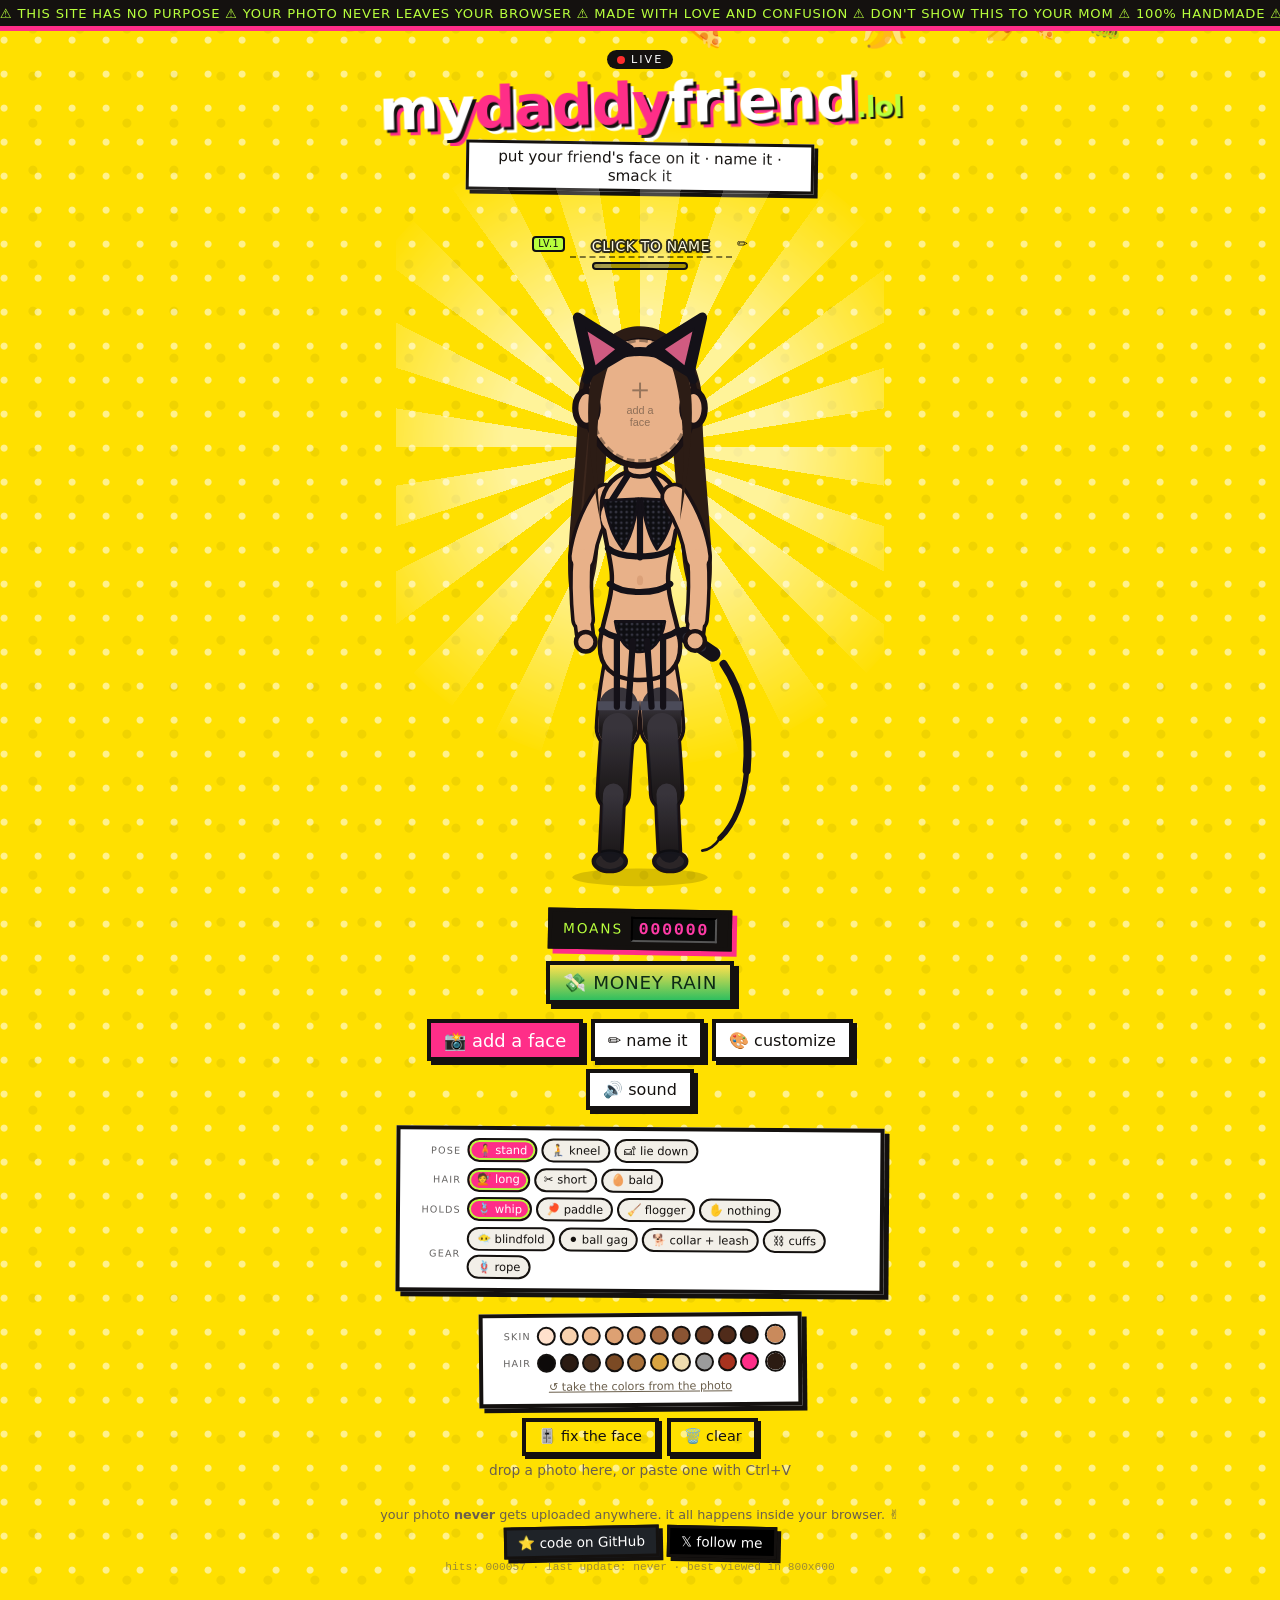
==== commit 230038ed: "Agrandar la cara al estilo Elf Yourself y poder cambiar el peinado La cara ocupaba el 31% del ancho " ====
--- a/index.html
+++ b/index.html
@@ -10,7 +10,7 @@
 <meta property="og:description" content="Put your friend's face on the doll and smack it. Don't ask.">
 <meta property="og:type" content="website">
 <link rel="icon" href="data:image/svg+xml,%3Csvg xmlns='http://www.w3.org/2000/svg' viewBox='0 0 32 32'%3E%3Crect width='32' height='32' fill='%23ffe000'/%3E%3Cpath d='M6 12 4 3l9 5zM26 12l2-9-9 5z' fill='%2314110f'/%3E%3Cellipse cx='16' cy='17' rx='9' ry='11' fill='%23eeb489' stroke='%2314110f' stroke-width='2'/%3E%3Cpath d='M10 15q3-3 5 0M17 15q3-3 5 0' stroke='%2314110f' stroke-width='2' fill='none' stroke-linecap='round'/%3E%3Cellipse cx='16' cy='23' rx='3.5' ry='4.5' fill='%233d0a17'/%3E%3C/svg%3E">
-<link rel="stylesheet" href="styles.css?v=13">
+<link rel="stylesheet" href="styles.css?v=15">
 </head>
 <body>
 
@@ -105,24 +105,43 @@
             <path d="M28 -32 L0 -16 L28 6 L0 22 L26 44"/>
           </g>
 
-          <!-- pelo, flequillo y orejas de gato; el origen es el centro de la cabeza de la pose "de pie" -->
-          <g id="g-headgear">
-            <path d="M146 68 C133 84 128 112 130 146 C132 178 136 208 141 236 C139 204 137 178 139 152 C141 122 146 96 156 76 Z"/>
-            <path d="M214 68 C227 84 232 112 230 146 C228 178 224 208 219 236 C221 204 223 178 221 152 C219 122 214 96 204 76 Z"/>
-            <path d="M140 100 C142 74 158 60 180 60 C202 60 218 74 220 100 C209 80 197 71 180 71 C163 71 151 80 140 100 Z"/>
-            <path d="M134 96 C146 62 214 62 226 96" fill="none" stroke="#141118" stroke-width="9" stroke-linecap="round"/>
-            <path d="M136 90 L124 34 L174 66 Z" fill="#141118" stroke="#141118" stroke-width="10" stroke-linejoin="round"/>
-            <path d="M224 90 L236 34 L186 66 Z" fill="#141118" stroke="#141118" stroke-width="10" stroke-linejoin="round"/>
-            <path d="M141 82 L134 48 L162 66 Z" fill="#ff6f9c" opacity=".8"/>
-            <path d="M219 82 L226 48 L198 66 Z" fill="#ff6f9c" opacity=".8"/>
+          <!-- Pelo y orejas, dibujados una sola vez alrededor del centro de cabeza de la
+               pose "de pie" (180,124). Cada pose los coloca y agranda con un transform. -->
+          <g id="g-hair-long">
+            <path d="M180 42 C136 42 110 80 110 130 C110 168 104 226 100 286 C97 326 101 356 112 350 C123 344 130 328 133 292 C137 244 141 202 143 174 C155 190 205 190 217 174 C219 202 223 244 227 292 C230 328 237 344 248 350 C259 356 263 326 260 286 C256 226 250 168 250 130 C250 80 224 42 180 42 Z"/>
+          </g>
+          <g id="g-hair-hi">
+            <path d="M124 138 C118 198 112 258 110 306 C109 332 111 350 116 360 C110 334 112 292 116 248 C120 206 122 170 124 138 Z"/>
+          </g>
+          <g id="g-hair-short">
+            <path d="M180 42 C136 42 110 80 110 130 C110 158 113 184 119 204 C124 220 135 226 144 220 C137 199 134 173 135 150 C156 172 204 172 225 150 C226 173 223 199 216 220 C225 226 236 220 241 204 C247 184 250 158 250 130 C250 80 224 42 180 42 Z"/>
+          </g>
+          <g id="g-hair-front-long">
+            <path d="M142 58 C126 78 120 112 122 152 C124 190 129 226 135 258 C132 220 130 190 132 158 C134 122 140 90 152 66 Z"/>
+            <path d="M218 58 C234 78 240 112 238 152 C236 190 231 226 225 258 C228 220 230 190 228 158 C226 122 220 90 208 66 Z"/>
+            <path d="M132 88 C134 56 154 40 180 40 C206 40 226 56 228 88 C215 64 200 53 180 53 C160 53 145 64 132 88 Z"/>
+          </g>
+          <g id="g-hair-front-short">
+            <path d="M144 60 C130 78 124 104 126 138 C127 158 130 175 134 190 C131 170 130 150 131 132 C133 102 139 78 152 62 Z"/>
+            <path d="M216 60 C230 78 236 104 234 138 C233 158 230 175 226 190 C229 170 230 150 229 132 C227 102 221 78 208 62 Z"/>
+            <path d="M132 88 C134 56 154 40 180 40 C206 40 226 56 228 88 C215 64 200 53 180 53 C160 53 145 64 132 88 Z"/>
+          </g>
+          <g id="g-catears">
+            <path d="M120 100 C136 58 224 58 240 100" fill="none" stroke="#141118" stroke-width="10" stroke-linecap="round"/>
+            <path d="M124 92 L110 30 L168 66 Z" fill="#141118" stroke="#141118" stroke-width="11" stroke-linejoin="round"/>
+            <path d="M236 92 L250 30 L192 66 Z" fill="#141118" stroke="#141118" stroke-width="11" stroke-linejoin="round"/>
+            <path d="M130 84 L121 46 L152 66 Z" fill="#ff6f9c" opacity=".8"/>
+            <path d="M230 84 L239 46 L208 66 Z" fill="#ff6f9c" opacity=".8"/>
           </g>
         </defs>
 
         <!-- ============ DE PIE ============ -->
         <g class="pose" data-pose="stand">
           <ellipse class="ground" cx="180" cy="660" rx="76" ry="10"/>
-          <path class="hair" d="M180 54 C144 54 122 86 122 128 C122 162 117 214 112 268 C109 306 112 334 122 340 C132 346 139 331 142 300 C146 256 150 218 152 192 C162 204 198 204 208 192 C210 218 214 256 218 300 C221 331 228 346 238 340 C248 334 251 306 248 268 C243 214 238 162 238 128 C238 86 216 54 180 54 Z"/>
-          <path class="hair-hi" d="M136 132 C131 186 126 244 124 292 C123 316 125 332 129 342 C124 318 126 280 129 240 C132 202 134 164 136 132 Z"/>
+          <g class="hairzone">
+            <g class="hairback hairback--long"><use class="hairfill" href="#g-hair-long"/><use class="hairhi" href="#g-hair-hi"/></g>
+            <g class="hairback hairback--short"><use class="hairfill" href="#g-hair-short"/></g>
+          </g>
           <g class="ink">
             <path d="M141 232 C128 252 118 276 115 300" stroke-width="32"/>
             <path d="M115 300 C113 324 114 350 116 370" stroke-width="27"/>
@@ -172,9 +191,11 @@
           <ellipse class="shade" cx="180" cy="326" rx="3.5" ry="5.5"/>
           <path class="skin" d="M164 148 L164 200 C164 212 196 212 196 200 L196 148 Z"/>
           <path class="shade" d="M164 160 C173 178 187 178 196 160 L196 148 L164 148 Z"/>
-          <ellipse class="skin" cx="180" cy="124" rx="44" ry="52"/>
-          <ellipse class="ear" cx="137" cy="130" rx="9" ry="14"/>
-          <ellipse class="ear" cx="223" cy="130" rx="9" ry="14"/>
+          <g class="headzone" transform="translate(180 124) scale(1.4) translate(-180 -124)">
+            <ellipse class="skin" cx="180" cy="124" rx="44" ry="52"/>
+            <ellipse class="ear" cx="137" cy="130" rx="9" ry="14"/>
+            <ellipse class="ear" cx="223" cy="130" rx="9" ry="14"/>
+          </g>
           <g class="strap">
             <path d="M147 238 L166 208"/><path d="M213 238 L194 208"/>
             <path d="M180 236 L180 300"/>
@@ -239,8 +260,10 @@
         <!-- ============ ARRODILLADA ============ -->
         <g class="pose" data-pose="kneel">
           <ellipse class="ground" cx="180" cy="600" rx="104" ry="13"/>
-          <path class="hair" d="M180 82 C140 82 116 118 116 162 C116 200 110 254 105 306 C102 342 106 368 116 374 C126 380 133 364 136 334 C140 292 145 254 148 228 C160 242 200 242 212 228 C215 254 220 292 224 334 C227 364 234 380 244 374 C254 368 258 342 255 306 C250 254 244 200 244 162 C244 118 220 82 180 82 Z"/>
-          <path class="hair-hi" d="M131 168 C126 220 121 276 119 322 C118 346 120 360 124 370 C119 348 121 312 124 274 C127 238 129 198 131 168 Z"/>
+          <g class="hairzone" transform="translate(0 32)">
+            <g class="hairback hairback--long"><use class="hairfill" href="#g-hair-long"/><use class="hairhi" href="#g-hair-hi"/></g>
+            <g class="hairback hairback--short"><use class="hairfill" href="#g-hair-short"/></g>
+          </g>
           <g class="ink">
             <path d="M143 272 C128 296 119 322 118 346" stroke-width="32"/>
             <path d="M118 346 C120 372 130 394 146 406" stroke-width="27"/>
@@ -280,9 +303,11 @@
           <ellipse class="shade" cx="180" cy="372" rx="3.5" ry="5.5"/>
           <path class="skin" d="M163 190 L163 244 C163 256 197 256 197 244 L197 190 Z"/>
           <path class="shade" d="M163 202 C172 220 188 220 197 202 L197 190 L163 190 Z"/>
-          <ellipse class="skin" cx="180" cy="156" rx="48" ry="57"/>
-          <ellipse class="ear" cx="133" cy="163" rx="10" ry="15"/>
-          <ellipse class="ear" cx="227" cy="163" rx="10" ry="15"/>
+          <g class="headzone" transform="translate(180 156) scale(1.4) translate(-180 -124)">
+            <ellipse class="skin" cx="180" cy="124" rx="44" ry="52"/>
+            <ellipse class="ear" cx="137" cy="130" rx="9" ry="14"/>
+            <ellipse class="ear" cx="223" cy="130" rx="9" ry="14"/>
+          </g>
           <g class="strap">
             <path d="M148 282 L167 246"/><path d="M212 282 L193 246"/>
             <path d="M180 280 L180 348"/>
@@ -345,7 +370,10 @@
         <!-- ============ ACOSTADA (boca abajo, apoyada en los antebrazos) ============ -->
         <g class="pose" data-pose="lying">
           <ellipse class="ground" cx="180" cy="516" rx="156" ry="30"/>
-          <path class="hair" d="M180 78 C142 78 120 110 120 152 C120 188 114 240 108 292 C105 328 109 354 120 358 C131 362 138 348 141 318 C145 276 149 240 152 216 C162 228 198 228 208 216 C211 240 215 276 219 318 C222 348 229 362 240 358 C251 354 255 328 252 292 C246 240 240 188 240 152 C240 110 218 78 180 78 Z"/>
+          <g class="hairzone" transform="translate(0 26)">
+            <g class="hairback hairback--long"><use class="hairfill" href="#g-hair-long"/><use class="hairhi" href="#g-hair-hi"/></g>
+            <g class="hairback hairback--short"><use class="hairfill" href="#g-hair-short"/></g>
+          </g>
           <g class="ink">
             <path d="M148 250 C120 268 102 296 100 322" stroke-width="32"/>
             <path d="M100 322 C104 344 124 358 152 362" stroke-width="27"/>
@@ -393,9 +421,11 @@
           <path class="shade" d="M180 424 C177 444 177 470 180 486 C183 470 183 444 180 424 Z"/>
           <path class="skin" d="M165 176 L165 226 C165 238 195 238 195 226 L195 176 Z"/>
           <path class="shade" d="M165 188 C174 206 186 206 195 188 L195 176 L165 176 Z"/>
-          <ellipse class="skin" cx="180" cy="150" rx="46" ry="54"/>
-          <ellipse class="ear" cx="135" cy="156" rx="9" ry="14"/>
-          <ellipse class="ear" cx="225" cy="156" rx="9" ry="14"/>
+          <g class="headzone" transform="translate(180 150) scale(1.4) translate(-180 -124)">
+            <ellipse class="skin" cx="180" cy="124" rx="44" ry="52"/>
+            <ellipse class="ear" cx="137" cy="130" rx="9" ry="14"/>
+            <ellipse class="ear" cx="223" cy="130" rx="9" ry="14"/>
+          </g>
           <g class="strap">
             <path d="M148 260 L166 232"/><path d="M212 260 L194 232"/>
             <path d="M180 258 L180 322"/>
@@ -446,117 +476,6 @@
           </g>
         </g>
 
-        <!-- ============ DE ESPALDAS ============ -->
-        <g class="pose" data-pose="back">
-          <ellipse class="ground" cx="180" cy="660" rx="76" ry="10"/>
-          <g class="ink">
-            <path d="M140 226 C126 248 116 274 113 300" stroke-width="32"/>
-            <path d="M113 300 C111 326 112 352 114 372" stroke-width="27"/>
-            <path d="M114 372 L116 388" stroke-width="23"/>
-            <path d="M222 226 C236 248 246 274 249 300" stroke-width="32"/>
-            <path d="M249 300 C251 326 250 352 248 372" stroke-width="27"/>
-            <path d="M248 372 L246 388" stroke-width="23"/>
-          </g>
-          <g class="limb">
-            <path d="M140 226 C126 248 116 274 113 300" stroke-width="24"/>
-            <path d="M113 300 C111 326 112 352 114 372" stroke-width="19"/>
-            <path d="M114 372 L116 388" stroke-width="15"/>
-            <path d="M222 226 C236 248 246 274 249 300" stroke-width="24"/>
-            <path d="M249 300 C251 326 250 352 248 372" stroke-width="19"/>
-            <path d="M248 372 L246 388" stroke-width="15"/>
-          </g>
-          <circle class="skin" cx="117" cy="397" r="11"/>
-          <circle class="skin" cx="245" cy="397" r="11"/>
-          <g class="ink">
-            <path d="M160 436 C154 466 150 492 149 514" stroke-width="54"/>
-            <path d="M149 514 C147 538 145 564 144 586" stroke-width="41"/>
-            <path d="M144 586 C143 606 142 622 141 634" stroke-width="29"/>
-            <path d="M200 436 C206 466 210 492 211 514" stroke-width="54"/>
-            <path d="M211 514 C213 538 215 564 216 586" stroke-width="41"/>
-            <path d="M216 586 C217 606 218 622 219 634" stroke-width="29"/>
-          </g>
-          <g class="limb">
-            <path d="M160 436 C154 466 150 492 149 514" stroke-width="46"/>
-            <path d="M149 514 C147 538 145 564 144 586" stroke-width="33"/>
-            <path d="M144 586 C143 606 142 622 141 634" stroke-width="21"/>
-            <path d="M200 436 C206 466 210 492 211 514" stroke-width="46"/>
-            <path d="M211 514 C213 538 215 564 216 586" stroke-width="33"/>
-            <path d="M216 586 C217 606 218 622 219 634" stroke-width="21"/>
-          </g>
-          <ellipse class="skin" cx="140" cy="646" rx="18" ry="11"/>
-          <ellipse class="skin" cx="220" cy="646" rx="18" ry="11"/>
-          <g class="stocking">
-            <path d="M150 490 L149 514" stroke-width="46"/>
-            <path d="M149 514 C147 538 145 564 144 586" stroke-width="35"/>
-            <path d="M144 586 C143 608 142 624 141 636" stroke-width="23"/>
-            <path d="M210 490 L211 514" stroke-width="46"/>
-            <path d="M211 514 C213 538 215 564 216 586" stroke-width="35"/>
-            <path d="M216 586 C217 608 218 624 219 636" stroke-width="23"/>
-          </g>
-          <g class="stocking-band">
-            <path d="M150 484 L150 494" stroke-width="49"/>
-            <path d="M210 484 L210 494" stroke-width="49"/>
-          </g>
-          <ellipse class="stocking-foot" cx="140" cy="646" rx="18" ry="11"/>
-          <ellipse class="stocking-foot" cx="220" cy="646" rx="18" ry="11"/>
-          <path class="skin" d="M180 196 C158 196 140 208 135 230 C130 252 144 288 147 318 C150 348 130 366 128 396 C126 428 148 450 180 450 C212 450 234 428 232 396 C230 366 210 348 213 318 C216 288 230 252 225 230 C220 208 202 196 180 196 Z"/>
-          <path class="shade" d="M180 250 C176 300 176 350 180 396 C184 350 184 300 180 250 Z"/>
-          <ellipse class="skin-soft" cx="151" cy="408" rx="36" ry="32"/>
-          <ellipse class="skin-soft" cx="209" cy="408" rx="36" ry="32"/>
-          <path class="shade" d="M180 372 C176 392 176 420 180 440 C184 420 184 392 180 372 Z"/>
-          <path class="shade" d="M126 400 C130 424 140 438 156 442 C138 442 126 426 122 404 Z"/>
-          <path class="skin" d="M166 152 L166 200 C166 212 194 212 194 200 L194 152 Z"/>
-          <ellipse class="skin" cx="194" cy="118" rx="44" ry="51"/>
-          <ellipse class="ear" cx="152" cy="124" rx="9" ry="14"/>
-          <g class="strap">
-            <path d="M152 232 L172 206"/><path d="M212 232 L192 206"/>
-            <path d="M148 244 C164 252 196 252 214 244"/>
-            <path d="M144 300 C160 310 200 310 218 300"/>
-            <path d="M136 372 C156 386 204 386 226 372"/>
-            <path d="M180 380 L180 428"/>
-          </g>
-          <g class="strap">
-            <path d="M156 384 L155 490"/><path d="M172 388 L166 490"/>
-            <path d="M204 384 L205 490"/><path d="M188 388 L194 490"/>
-          </g>
-          <path class="hair" d="M194 46 C154 46 132 82 134 126 C136 166 128 226 122 286 C118 326 122 352 134 356 C146 360 152 344 155 310 C160 258 166 214 170 186 C182 200 214 198 224 184 C227 214 231 258 235 310 C238 344 245 360 256 356 C268 352 271 326 267 286 C261 226 254 166 254 126 C254 82 234 46 194 46 Z"/>
-          <path class="hair-hi" d="M148 130 C143 184 138 242 136 290 C135 314 137 330 141 340 C136 316 138 278 141 238 C144 200 146 162 148 130 Z"/>
-          <g class="acc a-collar"><use href="#g-collar" transform="translate(194 192)"/></g>
-          <g class="acc a-cuffs">
-            <use href="#g-cuff" transform="translate(117 392)"/>
-            <use href="#g-cuff" transform="translate(245 392)"/>
-          </g>
-          <g class="acc a-rope"><use href="#g-rope" transform="translate(180 300)"/></g>
-          <g class="whip">
-            <g class="held" transform="translate(245 400) rotate(10)">
-            <g class="item item--whip">
-              <rect x="-24" y="-9" width="56" height="17" rx="8" fill="#141118" transform="rotate(34)"/>
-              <rect x="-16" y="-5" width="30" height="10" rx="5" fill="#2b2b36" transform="rotate(34)"/>
-              <path d="M32 24 C54 56 62 100 58 144" fill="none" stroke="#17111a" stroke-width="9" stroke-linecap="round"/>
-              <path d="M58 144 C55 178 44 204 28 220" fill="none" stroke="#17111a" stroke-width="6" stroke-linecap="round"/>
-              <path d="M28 220 C22 229 15 233 8 234" fill="none" stroke="#17111a" stroke-width="3" stroke-linecap="round"/>
-            </g>
-            <g class="item item--paddle">
-              <rect x="-6" y="-12" width="12" height="48" rx="6" fill="#141118"/>
-              <circle cx="0" cy="-12" r="6" fill="#9a9aa6"/>
-              <rect x="-20" y="34" width="40" height="90" rx="11" fill="#141118" stroke="#3a3a46" stroke-width="3"/>
-              <g fill="#3a3a46"><rect x="-12" y="50" width="7" height="28" rx="3"/><rect x="-3.5" y="50" width="7" height="28" rx="3"/><rect x="5" y="50" width="7" height="28" rx="3"/></g>
-            </g>
-            <g class="item item--flogger">
-              <rect x="-7" y="-14" width="14" height="54" rx="7" fill="#141118"/>
-              <circle cx="0" cy="-14" r="7" fill="#9a9aa6"/>
-              <g stroke="#17111a" stroke-width="4.5" stroke-linecap="round" fill="none">
-                <path d="M-8 40 C-22 78 -30 114 -32 146"/>
-                <path d="M-4 40 C-13 80 -17 118 -16 152"/>
-                <path d="M0 40 C-2 80 -3 120 -2 154"/>
-                <path d="M4 40 C10 80 13 118 12 150"/>
-                <path d="M8 40 C21 78 28 112 29 144"/>
-              </g>
-            </g>
-          </g>
-            <circle class="skin" cx="245" cy="397" r="11"/>
-          </g>
-        </g>
         </svg>
 
       <!-- la cara recortada del amigo -->
@@ -631,10 +550,21 @@
 
       <!-- pelo de adelante y orejas: van ENCIMA de la foto y tapan el recorte -->
       <svg class="avatar avatar--front" viewBox="0 -84 360 764" aria-hidden="true">
-        <g class="pose" data-pose="stand"><use class="headgear" href="#g-headgear"/></g>
-        <g class="pose" data-pose="kneel"><use class="headgear" href="#g-headgear" transform="translate(180 156) scale(1.09) translate(-180 -124)"/></g>
-        <g class="pose" data-pose="lying"><use class="headgear" href="#g-headgear" transform="translate(180 150) scale(1.045) translate(-180 -124)"/></g>
-        <g class="pose" data-pose="back"><use class="headgear" href="#g-headgear" transform="translate(194 118) translate(-180 -124)"/></g>
+        <g class="pose" data-pose="stand">
+          <g class="hairfront hairfront--long"><use class="hairfill" href="#g-hair-front-long"/></g>
+          <g class="hairfront hairfront--short"><use class="hairfill" href="#g-hair-front-short"/></g>
+          <use class="catears" href="#g-catears"/>
+        </g>
+        <g class="pose" data-pose="kneel">
+          <g class="hairfront hairfront--long"><use class="hairfill" href="#g-hair-front-long" transform="translate(0 32)"/></g>
+          <g class="hairfront hairfront--short"><use class="hairfill" href="#g-hair-front-short" transform="translate(0 32)"/></g>
+          <use class="catears" href="#g-catears" transform="translate(0 32)"/>
+        </g>
+        <g class="pose" data-pose="lying">
+          <g class="hairfront hairfront--long"><use class="hairfill" href="#g-hair-front-long" transform="translate(0 26)"/></g>
+          <g class="hairfront hairfront--short"><use class="hairfill" href="#g-hair-front-short" transform="translate(0 26)"/></g>
+          <use class="catears" href="#g-catears" transform="translate(0 26)"/>
+        </g>
       </svg>
     </button>
 
@@ -659,6 +589,10 @@
     <div class="picker__row">
       <span class="picker__label">POSE</span>
       <div class="chips" id="poseChips"></div>
+    </div>
+    <div class="picker__row">
+      <span class="picker__label">HAIR</span>
+      <div class="chips" id="hairChips"></div>
     </div>
     <div class="picker__row">
       <span class="picker__label">HOLDS</span>
@@ -732,6 +666,6 @@
   <p class="foot__weird">hits: 0000<span id="hits">01</span> · last update: never · best viewed in 800x600</p>
 </footer>
 
-<script src="app.js?v=13" defer></script>
+<script src="app.js?v=15" defer></script>
 </body>
 </html>
--- a/styles.css
+++ b/styles.css
@@ -120,7 +120,7 @@
 
 /* ---------- cartel de nombre estilo videojuego ---------- */
 .nametag{
-  position:absolute;left:0;right:0;top:0;height:12.4%;
+  position:absolute;left:0;right:0;top:0;height:8%;
   display:flex;flex-direction:column;align-items:center;justify-content:flex-end;
   gap:.28rem;z-index:4;
 }
@@ -212,16 +212,22 @@
 .pose{display:none}
 .stage[data-pose="stand"] .pose[data-pose="stand"],
 .stage[data-pose="kneel"] .pose[data-pose="kneel"],
-.stage[data-pose="lying"] .pose[data-pose="lying"],
-.stage[data-pose="back"]  .pose[data-pose="back"]{display:block}
+.stage[data-pose="lying"] .pose[data-pose="lying"]{display:block}
 
 /* la caja de la cara sigue a la cabeza de cada pose */
-.stage[data-pose="stand"] .head{left:34.444%;top:19.895%;width:31.111%;height:14.660%}
-.stage[data-pose="kneel"] .head{left:33.056%;top:23.429%;width:33.889%;height:15.969%}
-.stage[data-pose="lying"] .head{left:33.889%;top:22.775%;width:32.5%;height:15.314%}
-.stage[data-pose="back"]  .head{left:38.333%;top:19.110%;width:31.111%;height:14.660%}
-
-.headgear{fill:var(--hair)}
+.stage[data-pose="stand"] .head{left:28.222%;top:16.963%;width:43.556%;height:20.524%}
+.stage[data-pose="kneel"] .head{left:28.222%;top:21.152%;width:43.556%;height:20.524%}
+.stage[data-pose="lying"] .head{left:28.222%;top:20.366%;width:43.556%;height:20.524%}
+
+.hairfill{fill:var(--hair)}
+.hairhi{fill:var(--hair-hi);opacity:.5}
+
+/* peinado: largo, corto o pelado */
+.hairback,.hairfront{display:none}
+.stage[data-hair="long"] .hairback--long,
+.stage[data-hair="long"] .hairfront--long,
+.stage[data-hair="short"] .hairback--short,
+.stage[data-hair="short"] .hairfront--short{display:block}
 
 /* ---------- accesorios ---------- */
 .acc{display:none}
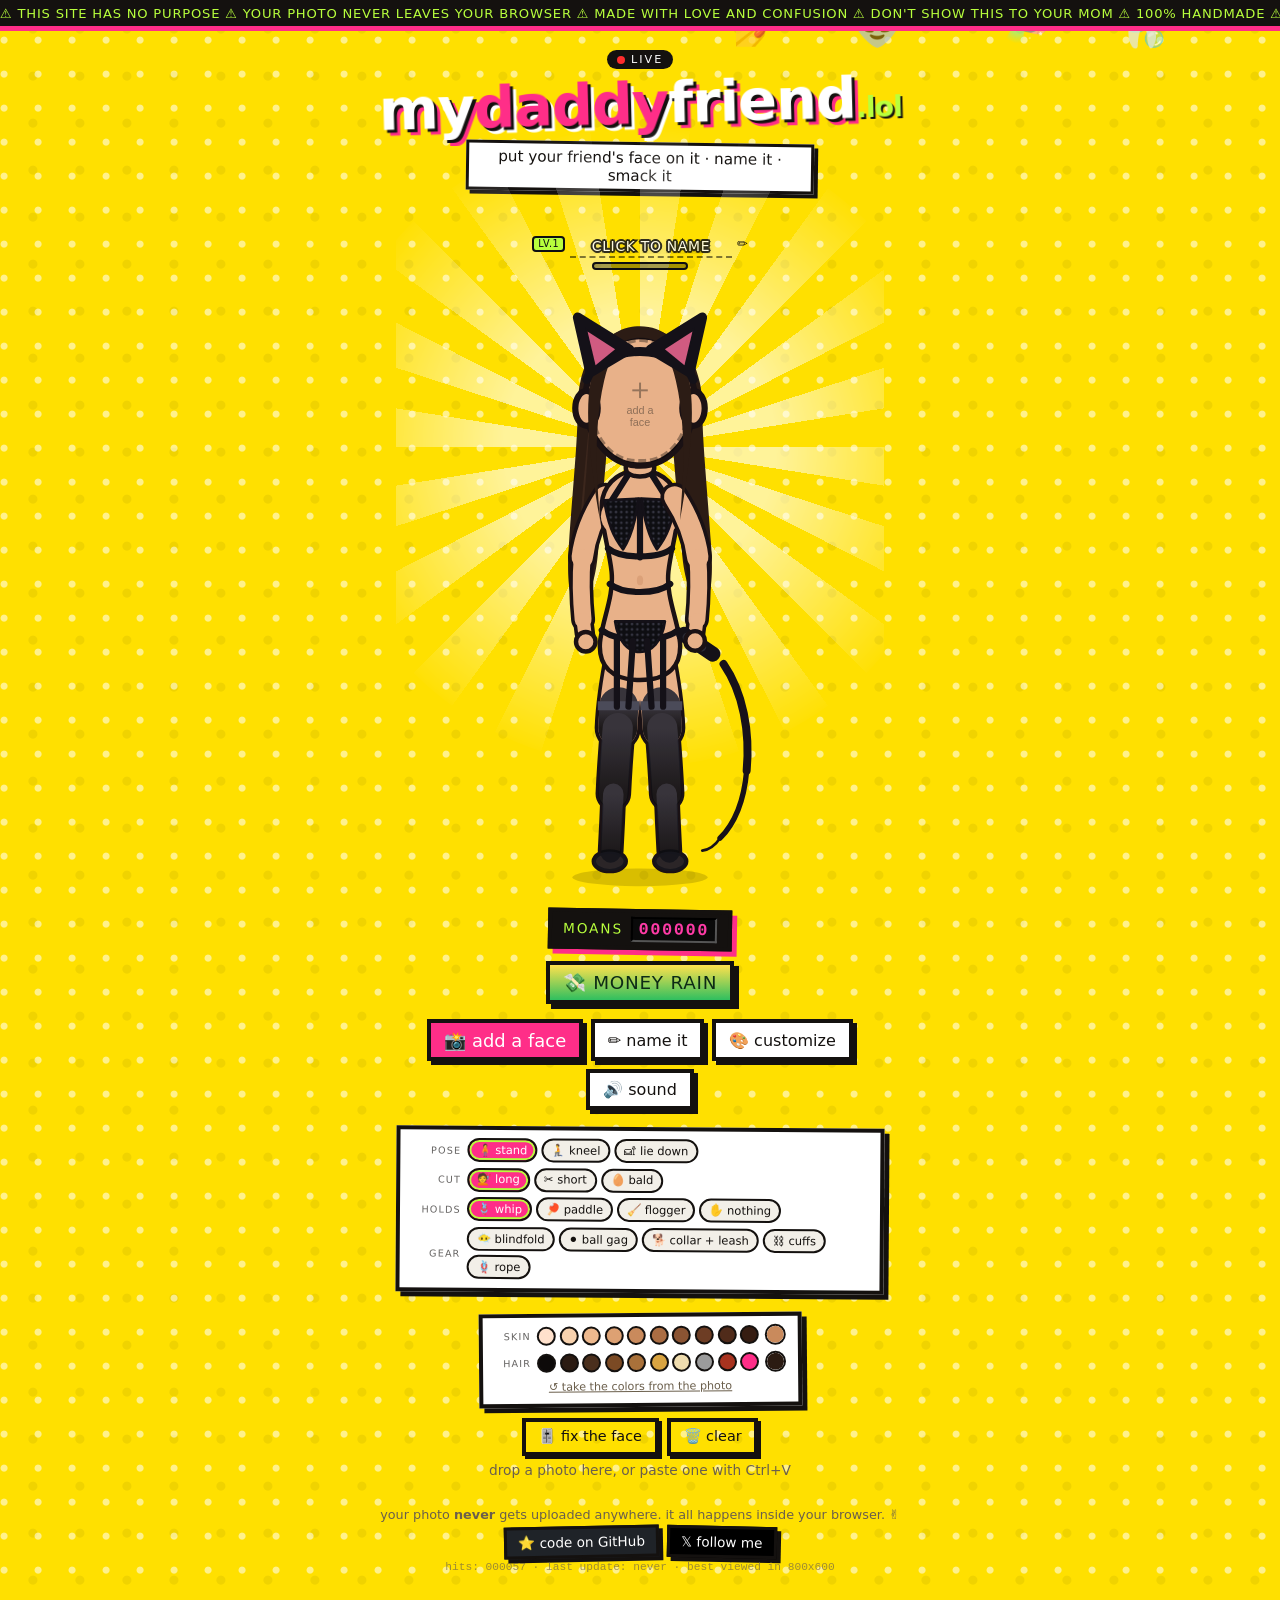
==== commit 7d34fc81: "Separar el corte del color en el cajón de customize Quedaban dos filas diciendo HAIR: las fichas del" ====
--- a/index.html
+++ b/index.html
@@ -10,7 +10,7 @@
 <meta property="og:description" content="Put your friend's face on the doll and smack it. Don't ask.">
 <meta property="og:type" content="website">
 <link rel="icon" href="data:image/svg+xml,%3Csvg xmlns='http://www.w3.org/2000/svg' viewBox='0 0 32 32'%3E%3Crect width='32' height='32' fill='%23ffe000'/%3E%3Cpath d='M6 12 4 3l9 5zM26 12l2-9-9 5z' fill='%2314110f'/%3E%3Cellipse cx='16' cy='17' rx='9' ry='11' fill='%23eeb489' stroke='%2314110f' stroke-width='2'/%3E%3Cpath d='M10 15q3-3 5 0M17 15q3-3 5 0' stroke='%2314110f' stroke-width='2' fill='none' stroke-linecap='round'/%3E%3Cellipse cx='16' cy='23' rx='3.5' ry='4.5' fill='%233d0a17'/%3E%3C/svg%3E">
-<link rel="stylesheet" href="styles.css?v=15">
+<link rel="stylesheet" href="styles.css?v=16">
 </head>
 <body>
 
@@ -591,7 +591,7 @@
       <div class="chips" id="poseChips"></div>
     </div>
     <div class="picker__row">
-      <span class="picker__label">HAIR</span>
+      <span class="picker__label">CUT</span>
       <div class="chips" id="hairChips"></div>
     </div>
     <div class="picker__row">
@@ -666,6 +666,6 @@
   <p class="foot__weird">hits: 0000<span id="hits">01</span> · last update: never · best viewed in 800x600</p>
 </footer>
 
-<script src="app.js?v=15" defer></script>
+<script src="app.js?v=16" defer></script>
 </body>
 </html>
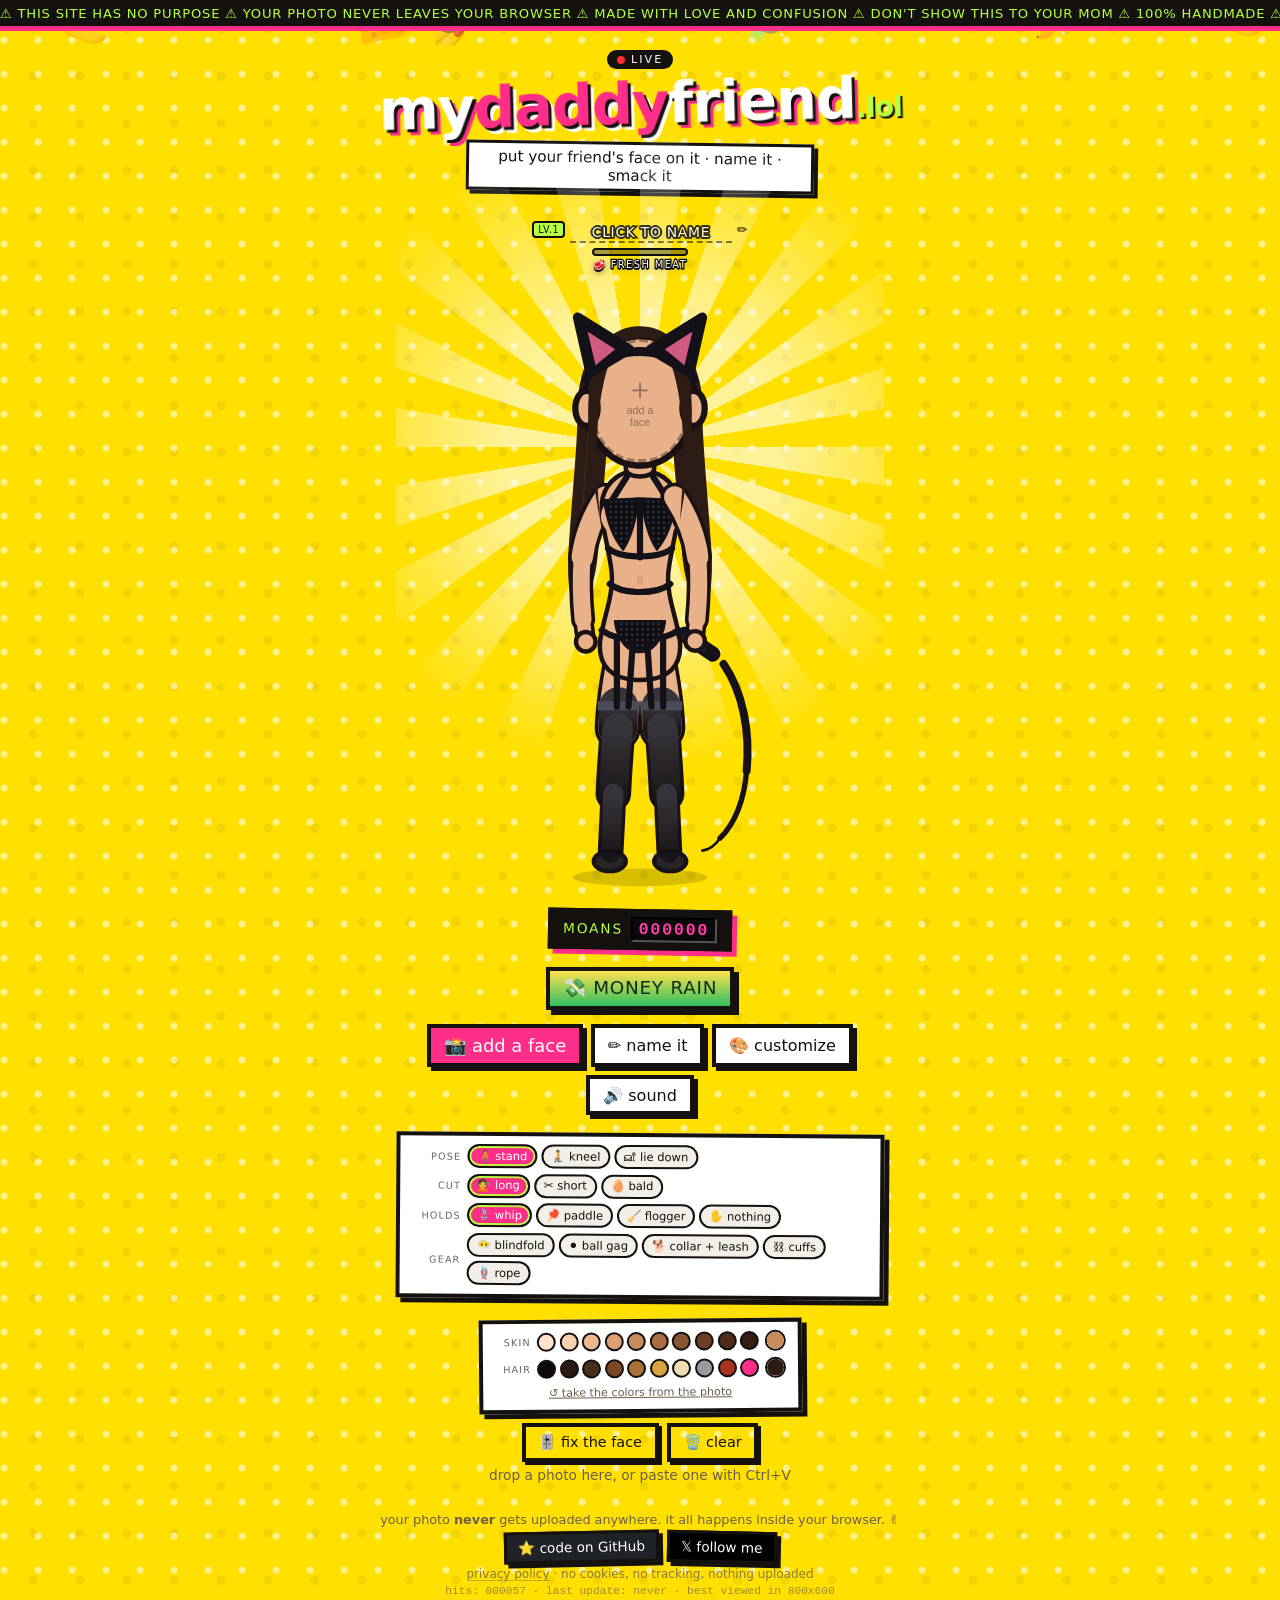
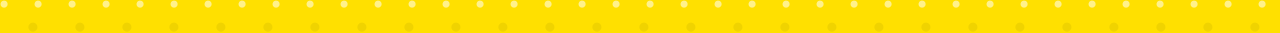
==== commit e8975f78: "Hacer que subir de nivel se sienta como algo Un muñeco de nivel 100 se veía igual que uno recién hec" ====
--- a/index.html
+++ b/index.html
@@ -10,7 +10,7 @@
 <meta property="og:description" content="Put your friend's face on the doll and smack it. Don't ask.">
 <meta property="og:type" content="website">
 <link rel="icon" href="data:image/svg+xml,%3Csvg xmlns='http://www.w3.org/2000/svg' viewBox='0 0 32 32'%3E%3Crect width='32' height='32' fill='%23ffe000'/%3E%3Cpath d='M6 12 4 3l9 5zM26 12l2-9-9 5z' fill='%2314110f'/%3E%3Cellipse cx='16' cy='17' rx='9' ry='11' fill='%23eeb489' stroke='%2314110f' stroke-width='2'/%3E%3Cpath d='M10 15q3-3 5 0M17 15q3-3 5 0' stroke='%2314110f' stroke-width='2' fill='none' stroke-linecap='round'/%3E%3Cellipse cx='16' cy='23' rx='3.5' ry='4.5' fill='%233d0a17'/%3E%3C/svg%3E">
-<link rel="stylesheet" href="styles.css?v=16">
+<link rel="stylesheet" href="styles.css?v=19">
 </head>
 <body>
 
@@ -51,6 +51,7 @@
   <div class="stagewrap">
   <section class="stage" id="stage">
     <div class="sunburst" aria-hidden="true"></div>
+    <div class="aura" aria-hidden="true"></div>
     <div class="bubble" id="bubble" role="status" aria-live="polite"></div>
 
     <!-- cartel de nombre flotante, estilo videojuego -->
@@ -63,6 +64,7 @@
         <span class="nametag__pen" aria-hidden="true">✏️</span>
       </div>
       <div class="nametag__bar"><i id="xpbar"></i></div>
+      <div class="nametag__rank" id="rankTag">🥩 FRESH MEAT</div>
     </div>
 
     <button class="guy" id="guy" type="button" aria-label="Smack the doll">
@@ -569,10 +571,12 @@
     </button>
 
     <div class="particles" id="particles" aria-hidden="true"></div>
+    <div class="levelup" id="levelup" aria-live="polite"></div>
   </section>
   </div>
 
   <div class="counter"><span>MOANS</span><b id="count">000000</b></div>
+  <p class="nextrank" id="nextRank"></p>
 
   <button class="btn btn--money" id="rainBtn" type="button">💸 MONEY RAIN</button>
 
@@ -663,9 +667,10 @@
     <a class="foot__link foot__link--gh" href="https://github.com/richardmosqu/mydaddyfriend.lol" target="_blank" rel="noopener noreferrer">⭐ code on GitHub</a>
     <a class="foot__link foot__link--x" href="https://x.com/Richardmosqued" target="_blank" rel="noopener noreferrer">𝕏 follow me</a>
   </p>
+  <p class="foot__fine"><a href="privacy.html">privacy policy</a> · no cookies, no tracking, nothing uploaded</p>
   <p class="foot__weird">hits: 0000<span id="hits">01</span> · last update: never · best viewed in 800x600</p>
 </footer>
 
-<script src="app.js?v=16" defer></script>
+<script src="app.js?v=19" defer></script>
 </body>
 </html>
--- a/styles.css
+++ b/styles.css
@@ -118,6 +118,40 @@
 }
 @keyframes spin{to{transform:translate(-50%,-50%) rotate(360deg)}}
 
+/* El aura: crece y se enciende con el rango. Es lo que hace que un muñeco de nivel
+   alto se vea distinto de uno recién hecho antes de leer un solo número.
+   Lleva su propio color, no el del texto: sobre el amarillo del fondo, el dorado de
+   LEGEND e IMMORTAL desaparece. Esos dos se resuelven cambiando el fondo. */
+.aura{
+  position:absolute;left:50%;top:36%;width:0;aspect-ratio:1;
+  transform:translate(-50%,-50%);border-radius:50%;
+  background:radial-gradient(circle,var(--aura,#fff) 0%,transparent 68%);
+  opacity:0;z-index:0;pointer-events:none;
+  transition:width .6s ease,opacity .6s ease;
+}
+.stage[data-rank="good"]   .aura{--aura:#4ec24e;width:62%;opacity:.16}
+.stage[data-rank="sub"]    .aura{--aura:#0fb6ff;width:78%;opacity:.24}
+.stage[data-rank="brat"]   .aura{--aura:#8a1fff;width:88%;opacity:.30}
+.stage[data-rank="pain"]   .aura{--aura:#ff1f1f;width:96%;opacity:.34}
+.stage[data-rank="fav"]    .aura{--aura:#ff0f78;width:104%;opacity:.40;animation:auraBeat 2.4s ease-in-out infinite}
+.stage[data-rank="legend"] .aura{--aura:#ffffff;width:112%;opacity:.66;animation:auraBeat 1.8s ease-in-out infinite}
+.stage[data-rank="god"]    .aura{--aura:#140f0a;width:128%;opacity:.58;animation:auraBeat 1.1s ease-in-out infinite}
+@keyframes auraBeat{0%,100%{transform:translate(-50%,-50%) scale(1)}50%{transform:translate(-50%,-50%) scale(1.09)}}
+
+/* El sol de fondo acelera con el rango, y en los dos últimos cambia de color: es lo
+   único que hace que un muñeco de nivel 100 se vea en OTRO escenario, no en el mismo
+   con un número más alto. */
+.stage[data-rank="pain"]   .sunburst{animation-duration:30s}
+.stage[data-rank="fav"]    .sunburst{animation-duration:22s}
+.stage[data-rank="legend"] .sunburst{
+  animation-duration:15s;
+  background:repeating-conic-gradient(from 0deg,rgba(255,255,255,.96) 0deg 9deg,transparent 9deg 18deg);
+}
+.stage[data-rank="god"] .sunburst{
+  animation-duration:8s;
+  background:repeating-conic-gradient(from 0deg,rgba(16,12,8,.72) 0deg 7deg,rgba(255,200,0,.5) 7deg 9deg,transparent 9deg 18deg);
+}
+
 /* ---------- cartel de nombre estilo videojuego ---------- */
 .nametag{
   position:absolute;left:0;right:0;top:0;height:8%;
@@ -127,8 +161,9 @@
 .nametag__row{display:flex;align-items:center;gap:.3rem}
 .nametag__lvl{
   font-size:.6rem;letter-spacing:.05em;color:#0e0e12;
-  background:var(--lime);border:2px solid #0e0e12;border-radius:4px;
+  background:var(--rank,var(--lime));border:2px solid #0e0e12;border-radius:4px;
   padding:.02rem .25rem;line-height:1.25;
+  transition:background .3s;
 }
 .nametag__input{
   font:inherit;font-size:clamp(1rem,4.4vw,1.45rem);line-height:1.1;
@@ -149,7 +184,20 @@
   width:30%;height:8px;background:rgba(0,0,0,.35);
   border:2px solid #0e0e12;border-radius:5px;overflow:hidden;
 }
-.nametag__bar i{display:block;height:100%;width:0;background:linear-gradient(90deg,var(--pink),#ffd93d);transition:width .25s}
+.nametag__bar i{display:block;height:100%;width:0;background:linear-gradient(90deg,var(--pink),var(--rank,#ffd93d));transition:width .25s}
+
+.nametag__rank{
+  font-size:.62rem;letter-spacing:.14em;line-height:1;
+  color:var(--rank,#fff);
+  -webkit-text-stroke:2.5px #0e0e12;paint-order:stroke fill;
+  text-shadow:0 2px 0 #0e0e12,0 3px 6px rgba(0,0,0,.4);
+  transition:color .3s;
+}
+/* de acá para arriba el rango late: es la señal de que ya no es un muñeco cualquiera */
+.stage[data-rank="fav"] .nametag__rank,
+.stage[data-rank="legend"] .nametag__rank{animation:rankPulse 1.6s ease-in-out infinite}
+.stage[data-rank="god"] .nametag__rank{animation:rankPulse .9s ease-in-out infinite}
+@keyframes rankPulse{0%,100%{transform:scale(1)}50%{transform:scale(1.13)}}
 
 /* ---------- el personaje ---------- */
 .guy{
@@ -314,6 +362,62 @@
 @keyframes headPop{0%{transform:scale(1)}40%{transform:scale(1.07) translateY(-3px)}100%{transform:scale(1)}}
 
 /* ---------- partículas ---------- */
+/* ---------- subir de nivel ---------- */
+.levelup{
+  position:absolute;left:50%;top:56%;z-index:8;
+  transform:translate(-50%,-50%) scale(.4);
+  display:flex;flex-direction:column;align-items:center;gap:.1rem;
+  pointer-events:none;opacity:0;text-align:center;width:max-content;max-width:96%;
+}
+.levelup b{
+  font-size:.72rem;letter-spacing:.22em;color:#0e0e12;
+  background:var(--rank,var(--lime));border:3px solid var(--ink);
+  padding:.08rem .5rem;box-shadow:3px 3px 0 var(--ink);
+}
+.levelup span{
+  font-size:clamp(1.5rem,7.5vw,2.4rem);line-height:1;color:#fff;
+  -webkit-text-stroke:5px var(--ink);paint-order:stroke fill;
+  text-shadow:0 4px 0 var(--ink),0 7px 14px rgba(0,0,0,.45);
+}
+.levelup.show{animation:lvlPop 1.4s cubic-bezier(.2,1.6,.4,1) forwards}
+.levelup--rank.show{animation:lvlPop 2.2s cubic-bezier(.2,1.6,.4,1) forwards}
+.levelup--rank span{font-size:clamp(1.15rem,5.6vw,1.9rem)}
+@keyframes lvlPop{
+  0%{opacity:0;transform:translate(-50%,-50%) scale(.4) rotate(-8deg)}
+  14%{opacity:1;transform:translate(-50%,-58%) scale(1.14) rotate(2deg)}
+  26%{transform:translate(-50%,-56%) scale(1) rotate(0)}
+  78%{opacity:1;transform:translate(-50%,-62%) scale(1)}
+  100%{opacity:0;transform:translate(-50%,-78%) scale(.94)}
+}
+
+/* el sacudón del escenario */
+.stage.is-levelup .guy{animation:lvlShake .62s ease-out}
+@keyframes lvlShake{
+  0%{transform:translate(0,0) rotate(0) scale(1)}
+  12%{transform:translate(0,-14px) rotate(-3deg) scale(1.06)}
+  28%{transform:translate(0,3px) rotate(2.4deg) scale(.98)}
+  46%{transform:translate(0,-7px) rotate(-1.6deg) scale(1.03)}
+  68%{transform:translate(0,1px) rotate(.8deg) scale(1)}
+  100%{transform:translate(0,0) rotate(0) scale(1)}
+}
+/* un fogonazo del color del rango sobre todo el escenario */
+.stage.is-levelup::after{
+  content:"";position:absolute;inset:0;z-index:7;pointer-events:none;
+  background:radial-gradient(circle at 50% 36%,transparent 0%,transparent 34%,var(--rank,#fff) 78%);
+  animation:lvlFlash .45s ease-out forwards;
+}
+@keyframes lvlFlash{0%{opacity:.7}100%{opacity:0}}
+
+.conf{
+  position:absolute;width:11px;height:15px;border-radius:2px;
+  animation:confFly 1.25s cubic-bezier(.15,.7,.4,1) forwards;
+}
+@keyframes confFly{
+  0%{opacity:0;transform:translate(0,0) rotate(0) scale(.4)}
+  10%{opacity:1}
+  100%{opacity:0;transform:translate(var(--px),var(--py)) rotate(var(--pr)) scale(1)}
+}
+
 .particles{position:absolute;inset:0;pointer-events:none;z-index:5;overflow:visible}
 .particles span{position:absolute;font-size:1.4rem;animation:pop 1s ease-out forwards}
 @keyframes pop{
@@ -330,6 +434,12 @@
   padding:.25rem .7rem;margin:.9rem 0 .2rem;
   font-size:.85rem;letter-spacing:.14em;transform:rotate(1deg);
 }
+.nextrank{
+  margin:.35rem 0 0;text-align:center;
+  font-size:.72rem;letter-spacing:.06em;color:#6b5f4c;
+}
+.nextrank b{color:var(--ink)}
+
 .counter b{
   background:#0a0a0a;color:#ff3ba7;
   font-family:ui-monospace,"Courier New",monospace;font-size:1.05rem;
@@ -593,6 +703,42 @@
 .floaters span{position:absolute;opacity:.7;animation:drift linear infinite}
 @keyframes drift{from{transform:translateY(110vh) rotate(0)}to{transform:translateY(-20vh) rotate(360deg)}}
 
+/* ---------- páginas de texto (privacy) ---------- */
+.page{
+  max-width:44rem;margin:0 auto;padding:1.6rem 1.1rem 3rem;
+  position:relative;z-index:2;line-height:1.55;
+}
+.page__title{
+  margin:.2rem 0 .1rem;font-size:clamp(2rem,9vw,3rem);line-height:.95;color:#fff;
+  text-shadow:3px 3px 0 var(--ink),6px 6px 0 var(--pink);
+  transform:rotate(-1.5deg);
+}
+.page__date{margin:.9rem 0 1.4rem;font-family:ui-monospace,"Courier New",monospace;font-size:.75rem;opacity:.6}
+.page h2{
+  margin:2rem 0 .4rem;font-size:1.15rem;
+  border-bottom:3px solid var(--ink);display:inline-block;padding-bottom:.1rem;
+}
+.page p,.page li{font-size:.95rem}
+.page ul{padding-left:1.2rem;margin:.5rem 0}
+.page li{margin:.35rem 0}
+.page code,.page .mono{font-family:ui-monospace,"Courier New",monospace;font-size:.85em;background:rgba(0,0,0,.08);padding:.05em .3em;border-radius:3px}
+.page a{color:var(--ink);text-underline-offset:2px;text-decoration-thickness:2px}
+.page a:hover{color:var(--pink)}
+.page__box{
+  background:#fff;border:3px solid var(--ink);box-shadow:5px 5px 0 var(--ink);
+  padding:.7rem 1rem;margin:1.4rem 0;transform:rotate(-.4deg);
+}
+.page__box p{margin:.3rem 0}
+.page__box--big{transform:rotate(.5deg);box-shadow:6px 6px 0 var(--pink)}
+.page__back{margin-top:2.4rem;text-align:center}
+.page__back .foot__link{color:#fff}
+.page__back .foot__link:hover{color:#fff}
+
+@media (max-width:420px){
+  .page{padding:1.2rem .9rem 2.4rem}
+  .page h2{font-size:1.05rem}
+}
+
 /* ---------- footer ---------- */
 .foot{text-align:center;margin-top:1.6rem;padding:0 1rem;font-size:.8rem;color:#6b5f4c;position:relative;z-index:2}
 .foot p{margin:.25rem 0}
@@ -614,6 +760,10 @@
 .foot__link--gh:hover{transform:rotate(-1.2deg) translate(-1px,-1px)}
 .foot__link--x{background:#000;transform:rotate(1.2deg)}
 .foot__link--x:hover{transform:rotate(1.2deg) translate(-1px,-1px)}
+
+.foot__fine{font-size:.75rem;opacity:.8}
+.foot__fine a{color:inherit;text-underline-offset:2px;text-decoration-thickness:1px;text-decoration-color:rgba(107,95,76,.5)}
+.foot__fine a:hover{color:var(--pink);text-decoration-color:currentColor}
 
 .foot__weird{font-family:ui-monospace,"Courier New",monospace;font-size:.7rem;opacity:.65}
 
@@ -641,4 +791,9 @@
   .is-moan .guy,.is-moan .head,.is-moan .drop,.is-moan .whip{animation:none}
   .btn--money,.stage.is-dancing .guy,.stage.is-dancing .head,.stage.is-dancing .whip{animation:none}
   .money i{animation-duration:1s}
-}
+  .stage.is-levelup .guy{animation:none}
+  .stage.is-levelup::after{animation:none;opacity:0}
+  .conf{display:none}
+  .levelup.show,.levelup--rank.show{animation:none;opacity:1;transform:translate(-50%,-58%) scale(1)}
+  .aura,.nametag__rank{animation:none}
+}
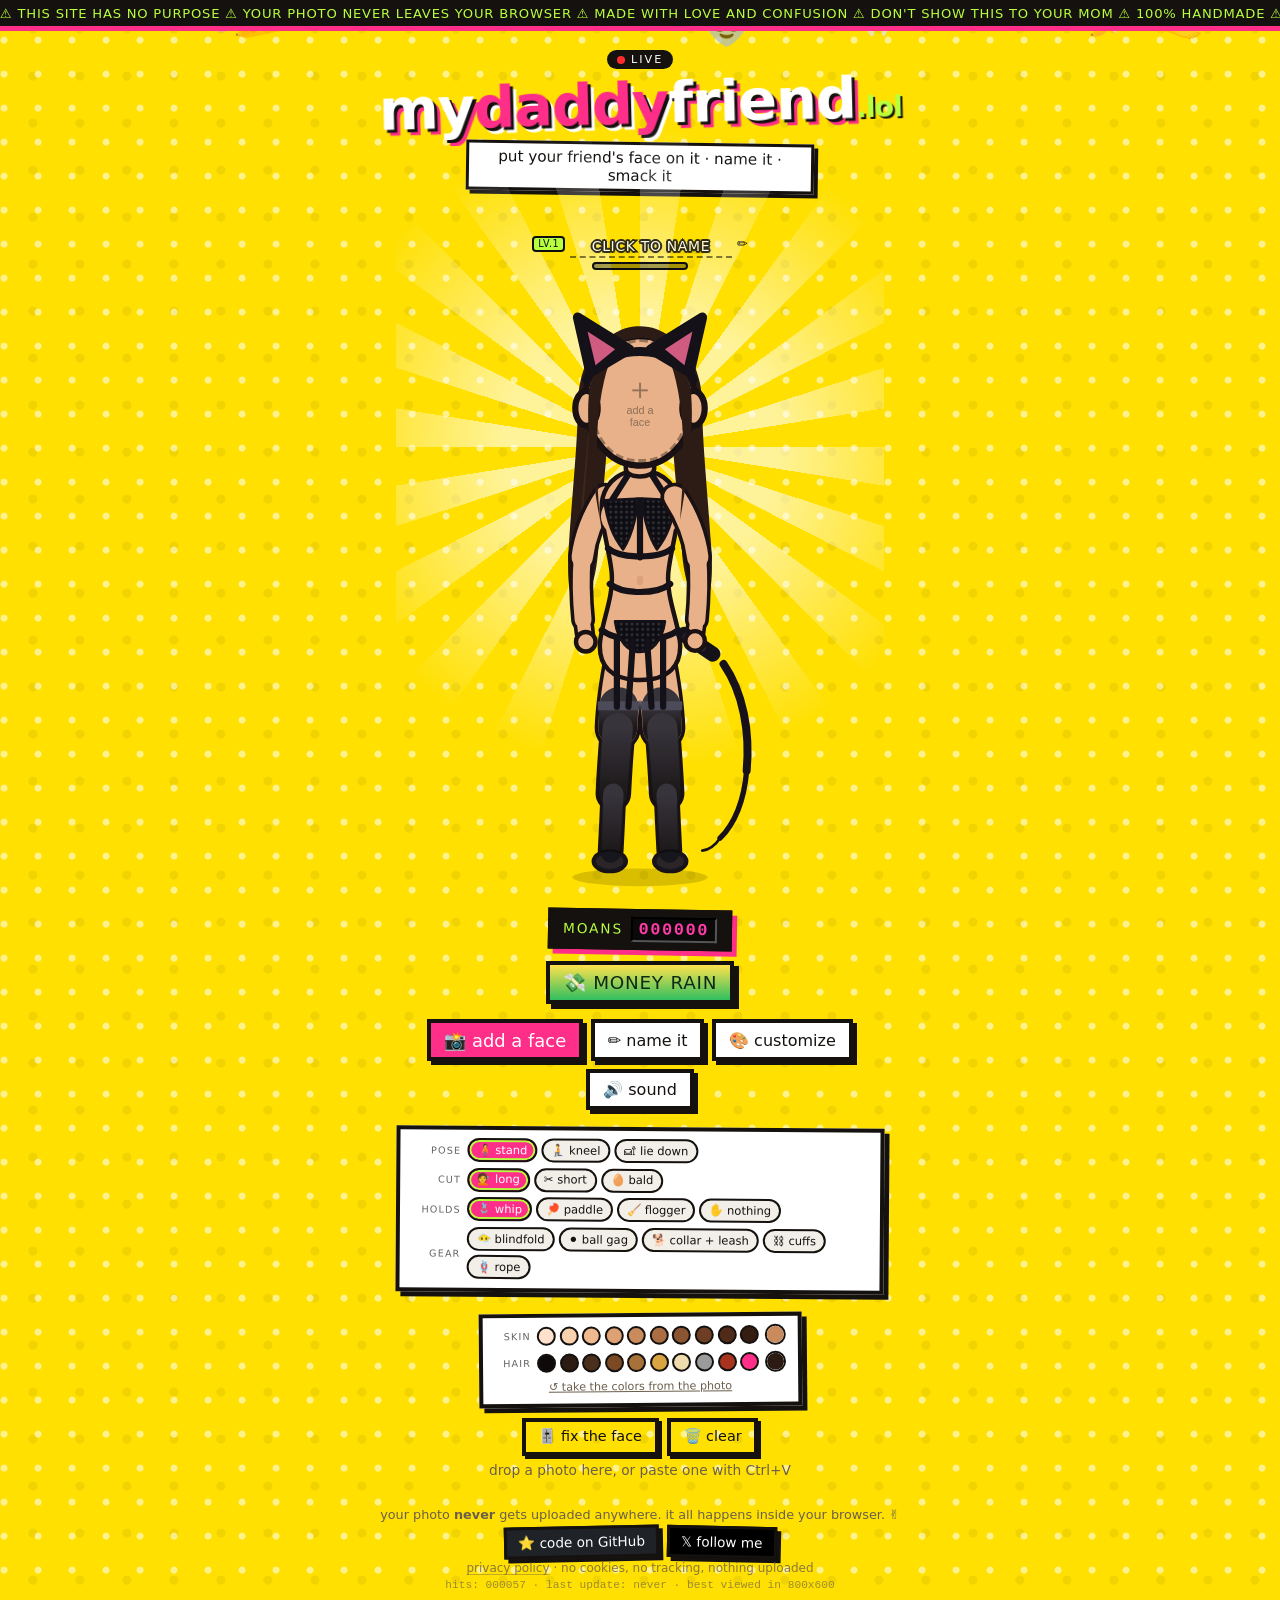
==== commit 690d6f57: "Agregar la política de privacidad Página nueva, linkeada discreta desde el pie. Hace falta para cual" ====
--- a/index.html
+++ b/index.html
@@ -10,7 +10,7 @@
 <meta property="og:description" content="Put your friend's face on the doll and smack it. Don't ask.">
 <meta property="og:type" content="website">
 <link rel="icon" href="data:image/svg+xml,%3Csvg xmlns='http://www.w3.org/2000/svg' viewBox='0 0 32 32'%3E%3Crect width='32' height='32' fill='%23ffe000'/%3E%3Cpath d='M6 12 4 3l9 5zM26 12l2-9-9 5z' fill='%2314110f'/%3E%3Cellipse cx='16' cy='17' rx='9' ry='11' fill='%23eeb489' stroke='%2314110f' stroke-width='2'/%3E%3Cpath d='M10 15q3-3 5 0M17 15q3-3 5 0' stroke='%2314110f' stroke-width='2' fill='none' stroke-linecap='round'/%3E%3Cellipse cx='16' cy='23' rx='3.5' ry='4.5' fill='%233d0a17'/%3E%3C/svg%3E">
-<link rel="stylesheet" href="styles.css?v=19">
+<link rel="stylesheet" href="styles.css?v=16">
 </head>
 <body>
 
@@ -51,7 +51,6 @@
   <div class="stagewrap">
   <section class="stage" id="stage">
     <div class="sunburst" aria-hidden="true"></div>
-    <div class="aura" aria-hidden="true"></div>
     <div class="bubble" id="bubble" role="status" aria-live="polite"></div>
 
     <!-- cartel de nombre flotante, estilo videojuego -->
@@ -64,7 +63,6 @@
         <span class="nametag__pen" aria-hidden="true">✏️</span>
       </div>
       <div class="nametag__bar"><i id="xpbar"></i></div>
-      <div class="nametag__rank" id="rankTag">🥩 FRESH MEAT</div>
     </div>
 
     <button class="guy" id="guy" type="button" aria-label="Smack the doll">
@@ -571,12 +569,10 @@
     </button>
 
     <div class="particles" id="particles" aria-hidden="true"></div>
-    <div class="levelup" id="levelup" aria-live="polite"></div>
   </section>
   </div>
 
   <div class="counter"><span>MOANS</span><b id="count">000000</b></div>
-  <p class="nextrank" id="nextRank"></p>
 
   <button class="btn btn--money" id="rainBtn" type="button">💸 MONEY RAIN</button>
 
--- a/styles.css
+++ b/styles.css
@@ -118,40 +118,6 @@
 }
 @keyframes spin{to{transform:translate(-50%,-50%) rotate(360deg)}}
 
-/* El aura: crece y se enciende con el rango. Es lo que hace que un muñeco de nivel
-   alto se vea distinto de uno recién hecho antes de leer un solo número.
-   Lleva su propio color, no el del texto: sobre el amarillo del fondo, el dorado de
-   LEGEND e IMMORTAL desaparece. Esos dos se resuelven cambiando el fondo. */
-.aura{
-  position:absolute;left:50%;top:36%;width:0;aspect-ratio:1;
-  transform:translate(-50%,-50%);border-radius:50%;
-  background:radial-gradient(circle,var(--aura,#fff) 0%,transparent 68%);
-  opacity:0;z-index:0;pointer-events:none;
-  transition:width .6s ease,opacity .6s ease;
-}
-.stage[data-rank="good"]   .aura{--aura:#4ec24e;width:62%;opacity:.16}
-.stage[data-rank="sub"]    .aura{--aura:#0fb6ff;width:78%;opacity:.24}
-.stage[data-rank="brat"]   .aura{--aura:#8a1fff;width:88%;opacity:.30}
-.stage[data-rank="pain"]   .aura{--aura:#ff1f1f;width:96%;opacity:.34}
-.stage[data-rank="fav"]    .aura{--aura:#ff0f78;width:104%;opacity:.40;animation:auraBeat 2.4s ease-in-out infinite}
-.stage[data-rank="legend"] .aura{--aura:#ffffff;width:112%;opacity:.66;animation:auraBeat 1.8s ease-in-out infinite}
-.stage[data-rank="god"]    .aura{--aura:#140f0a;width:128%;opacity:.58;animation:auraBeat 1.1s ease-in-out infinite}
-@keyframes auraBeat{0%,100%{transform:translate(-50%,-50%) scale(1)}50%{transform:translate(-50%,-50%) scale(1.09)}}
-
-/* El sol de fondo acelera con el rango, y en los dos últimos cambia de color: es lo
-   único que hace que un muñeco de nivel 100 se vea en OTRO escenario, no en el mismo
-   con un número más alto. */
-.stage[data-rank="pain"]   .sunburst{animation-duration:30s}
-.stage[data-rank="fav"]    .sunburst{animation-duration:22s}
-.stage[data-rank="legend"] .sunburst{
-  animation-duration:15s;
-  background:repeating-conic-gradient(from 0deg,rgba(255,255,255,.96) 0deg 9deg,transparent 9deg 18deg);
-}
-.stage[data-rank="god"] .sunburst{
-  animation-duration:8s;
-  background:repeating-conic-gradient(from 0deg,rgba(16,12,8,.72) 0deg 7deg,rgba(255,200,0,.5) 7deg 9deg,transparent 9deg 18deg);
-}
-
 /* ---------- cartel de nombre estilo videojuego ---------- */
 .nametag{
   position:absolute;left:0;right:0;top:0;height:8%;
@@ -161,9 +127,8 @@
 .nametag__row{display:flex;align-items:center;gap:.3rem}
 .nametag__lvl{
   font-size:.6rem;letter-spacing:.05em;color:#0e0e12;
-  background:var(--rank,var(--lime));border:2px solid #0e0e12;border-radius:4px;
+  background:var(--lime);border:2px solid #0e0e12;border-radius:4px;
   padding:.02rem .25rem;line-height:1.25;
-  transition:background .3s;
 }
 .nametag__input{
   font:inherit;font-size:clamp(1rem,4.4vw,1.45rem);line-height:1.1;
@@ -184,20 +149,7 @@
   width:30%;height:8px;background:rgba(0,0,0,.35);
   border:2px solid #0e0e12;border-radius:5px;overflow:hidden;
 }
-.nametag__bar i{display:block;height:100%;width:0;background:linear-gradient(90deg,var(--pink),var(--rank,#ffd93d));transition:width .25s}
-
-.nametag__rank{
-  font-size:.62rem;letter-spacing:.14em;line-height:1;
-  color:var(--rank,#fff);
-  -webkit-text-stroke:2.5px #0e0e12;paint-order:stroke fill;
-  text-shadow:0 2px 0 #0e0e12,0 3px 6px rgba(0,0,0,.4);
-  transition:color .3s;
-}
-/* de acá para arriba el rango late: es la señal de que ya no es un muñeco cualquiera */
-.stage[data-rank="fav"] .nametag__rank,
-.stage[data-rank="legend"] .nametag__rank{animation:rankPulse 1.6s ease-in-out infinite}
-.stage[data-rank="god"] .nametag__rank{animation:rankPulse .9s ease-in-out infinite}
-@keyframes rankPulse{0%,100%{transform:scale(1)}50%{transform:scale(1.13)}}
+.nametag__bar i{display:block;height:100%;width:0;background:linear-gradient(90deg,var(--pink),#ffd93d);transition:width .25s}
 
 /* ---------- el personaje ---------- */
 .guy{
@@ -362,62 +314,6 @@
 @keyframes headPop{0%{transform:scale(1)}40%{transform:scale(1.07) translateY(-3px)}100%{transform:scale(1)}}
 
 /* ---------- partículas ---------- */
-/* ---------- subir de nivel ---------- */
-.levelup{
-  position:absolute;left:50%;top:56%;z-index:8;
-  transform:translate(-50%,-50%) scale(.4);
-  display:flex;flex-direction:column;align-items:center;gap:.1rem;
-  pointer-events:none;opacity:0;text-align:center;width:max-content;max-width:96%;
-}
-.levelup b{
-  font-size:.72rem;letter-spacing:.22em;color:#0e0e12;
-  background:var(--rank,var(--lime));border:3px solid var(--ink);
-  padding:.08rem .5rem;box-shadow:3px 3px 0 var(--ink);
-}
-.levelup span{
-  font-size:clamp(1.5rem,7.5vw,2.4rem);line-height:1;color:#fff;
-  -webkit-text-stroke:5px var(--ink);paint-order:stroke fill;
-  text-shadow:0 4px 0 var(--ink),0 7px 14px rgba(0,0,0,.45);
-}
-.levelup.show{animation:lvlPop 1.4s cubic-bezier(.2,1.6,.4,1) forwards}
-.levelup--rank.show{animation:lvlPop 2.2s cubic-bezier(.2,1.6,.4,1) forwards}
-.levelup--rank span{font-size:clamp(1.15rem,5.6vw,1.9rem)}
-@keyframes lvlPop{
-  0%{opacity:0;transform:translate(-50%,-50%) scale(.4) rotate(-8deg)}
-  14%{opacity:1;transform:translate(-50%,-58%) scale(1.14) rotate(2deg)}
-  26%{transform:translate(-50%,-56%) scale(1) rotate(0)}
-  78%{opacity:1;transform:translate(-50%,-62%) scale(1)}
-  100%{opacity:0;transform:translate(-50%,-78%) scale(.94)}
-}
-
-/* el sacudón del escenario */
-.stage.is-levelup .guy{animation:lvlShake .62s ease-out}
-@keyframes lvlShake{
-  0%{transform:translate(0,0) rotate(0) scale(1)}
-  12%{transform:translate(0,-14px) rotate(-3deg) scale(1.06)}
-  28%{transform:translate(0,3px) rotate(2.4deg) scale(.98)}
-  46%{transform:translate(0,-7px) rotate(-1.6deg) scale(1.03)}
-  68%{transform:translate(0,1px) rotate(.8deg) scale(1)}
-  100%{transform:translate(0,0) rotate(0) scale(1)}
-}
-/* un fogonazo del color del rango sobre todo el escenario */
-.stage.is-levelup::after{
-  content:"";position:absolute;inset:0;z-index:7;pointer-events:none;
-  background:radial-gradient(circle at 50% 36%,transparent 0%,transparent 34%,var(--rank,#fff) 78%);
-  animation:lvlFlash .45s ease-out forwards;
-}
-@keyframes lvlFlash{0%{opacity:.7}100%{opacity:0}}
-
-.conf{
-  position:absolute;width:11px;height:15px;border-radius:2px;
-  animation:confFly 1.25s cubic-bezier(.15,.7,.4,1) forwards;
-}
-@keyframes confFly{
-  0%{opacity:0;transform:translate(0,0) rotate(0) scale(.4)}
-  10%{opacity:1}
-  100%{opacity:0;transform:translate(var(--px),var(--py)) rotate(var(--pr)) scale(1)}
-}
-
 .particles{position:absolute;inset:0;pointer-events:none;z-index:5;overflow:visible}
 .particles span{position:absolute;font-size:1.4rem;animation:pop 1s ease-out forwards}
 @keyframes pop{
@@ -434,12 +330,6 @@
   padding:.25rem .7rem;margin:.9rem 0 .2rem;
   font-size:.85rem;letter-spacing:.14em;transform:rotate(1deg);
 }
-.nextrank{
-  margin:.35rem 0 0;text-align:center;
-  font-size:.72rem;letter-spacing:.06em;color:#6b5f4c;
-}
-.nextrank b{color:var(--ink)}
-
 .counter b{
   background:#0a0a0a;color:#ff3ba7;
   font-family:ui-monospace,"Courier New",monospace;font-size:1.05rem;
@@ -791,9 +681,4 @@
   .is-moan .guy,.is-moan .head,.is-moan .drop,.is-moan .whip{animation:none}
   .btn--money,.stage.is-dancing .guy,.stage.is-dancing .head,.stage.is-dancing .whip{animation:none}
   .money i{animation-duration:1s}
-  .stage.is-levelup .guy{animation:none}
-  .stage.is-levelup::after{animation:none;opacity:0}
-  .conf{display:none}
-  .levelup.show,.levelup--rank.show{animation:none;opacity:1;transform:translate(-50%,-58%) scale(1)}
-  .aura,.nametag__rank{animation:none}
-}
+}
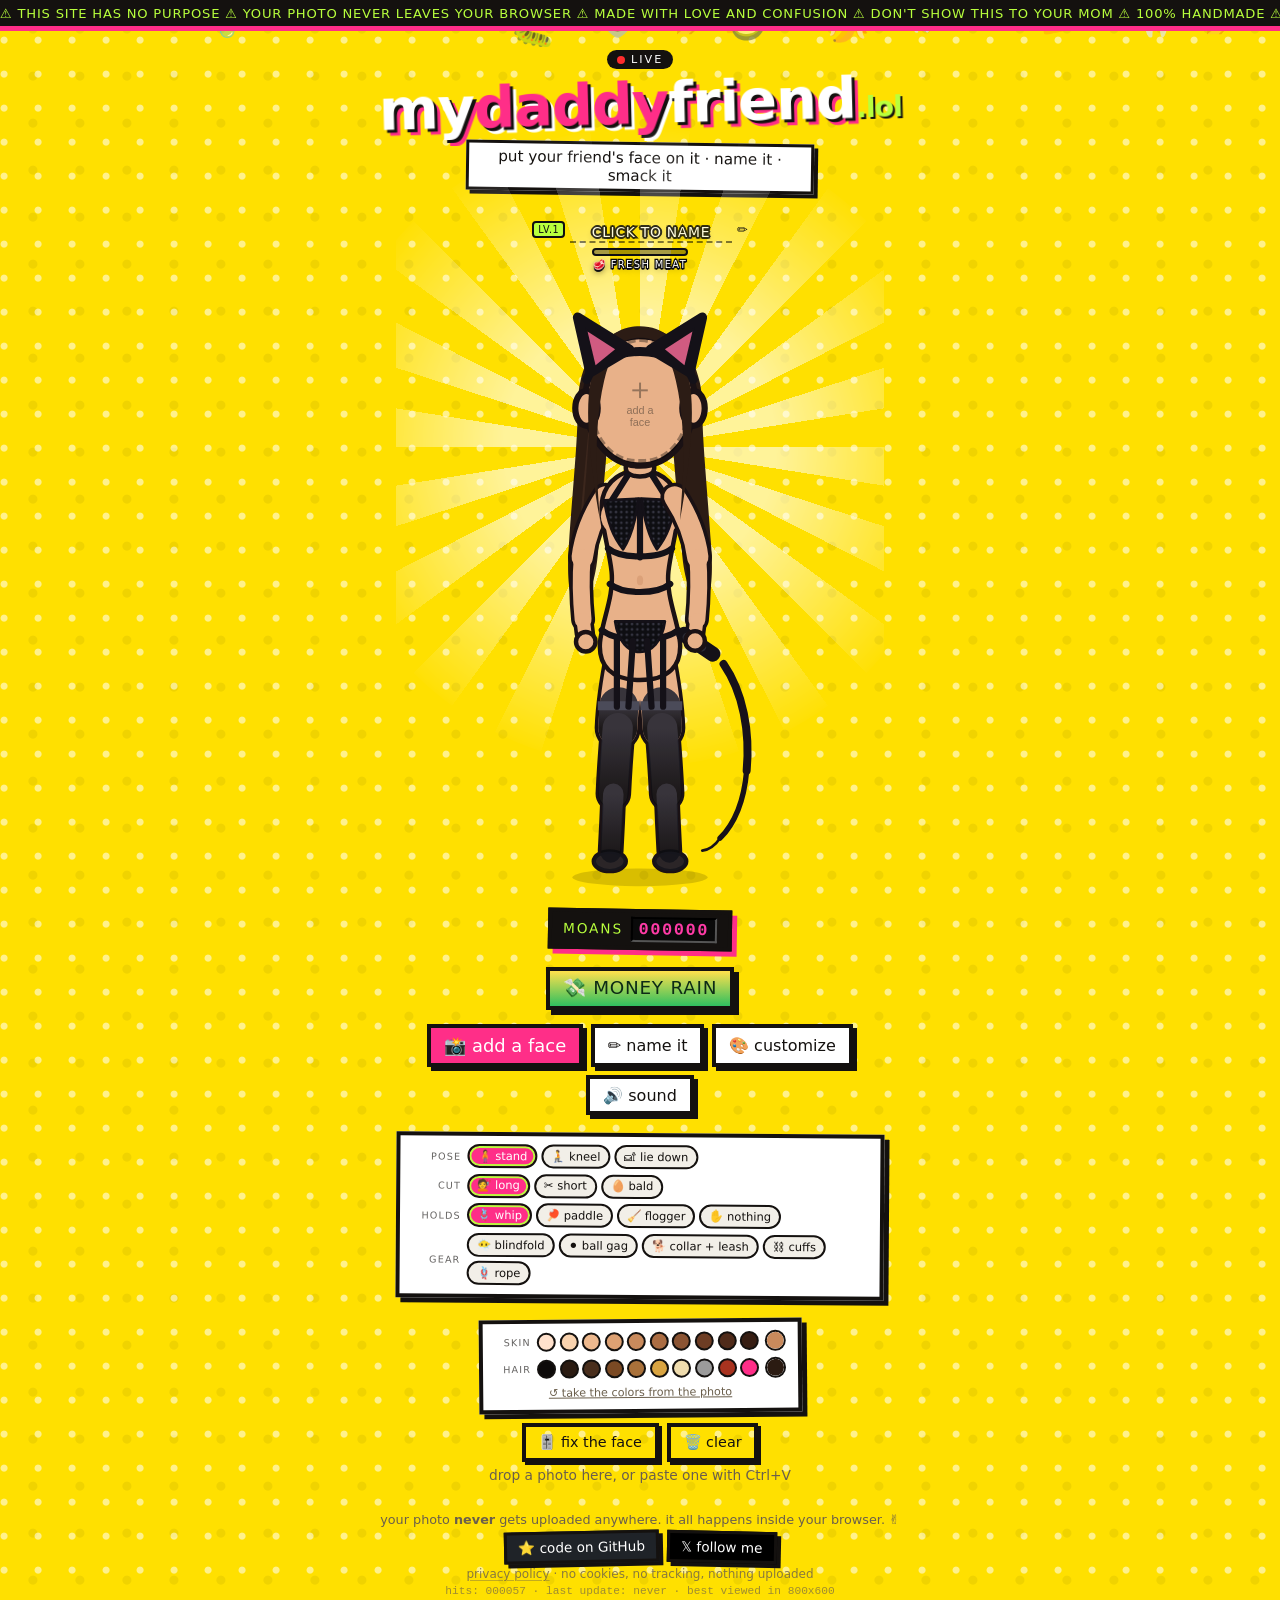
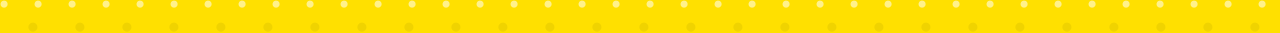
==== commit 8c6ca172: "Merge pull request #12 from richardmosqu/claude/mydaddyfriend-project-jcv4ur Claude/mydaddyfriend pr" ====
--- a/index.html
+++ b/index.html
@@ -10,7 +10,7 @@
 <meta property="og:description" content="Put your friend's face on the doll and smack it. Don't ask.">
 <meta property="og:type" content="website">
 <link rel="icon" href="data:image/svg+xml,%3Csvg xmlns='http://www.w3.org/2000/svg' viewBox='0 0 32 32'%3E%3Crect width='32' height='32' fill='%23ffe000'/%3E%3Cpath d='M6 12 4 3l9 5zM26 12l2-9-9 5z' fill='%2314110f'/%3E%3Cellipse cx='16' cy='17' rx='9' ry='11' fill='%23eeb489' stroke='%2314110f' stroke-width='2'/%3E%3Cpath d='M10 15q3-3 5 0M17 15q3-3 5 0' stroke='%2314110f' stroke-width='2' fill='none' stroke-linecap='round'/%3E%3Cellipse cx='16' cy='23' rx='3.5' ry='4.5' fill='%233d0a17'/%3E%3C/svg%3E">
-<link rel="stylesheet" href="styles.css?v=16">
+<link rel="stylesheet" href="styles.css?v=19">
 </head>
 <body>
 
@@ -51,6 +51,7 @@
   <div class="stagewrap">
   <section class="stage" id="stage">
     <div class="sunburst" aria-hidden="true"></div>
+    <div class="aura" aria-hidden="true"></div>
     <div class="bubble" id="bubble" role="status" aria-live="polite"></div>
 
     <!-- cartel de nombre flotante, estilo videojuego -->
@@ -63,6 +64,7 @@
         <span class="nametag__pen" aria-hidden="true">✏️</span>
       </div>
       <div class="nametag__bar"><i id="xpbar"></i></div>
+      <div class="nametag__rank" id="rankTag">🥩 FRESH MEAT</div>
     </div>
 
     <button class="guy" id="guy" type="button" aria-label="Smack the doll">
@@ -569,10 +571,12 @@
     </button>
 
     <div class="particles" id="particles" aria-hidden="true"></div>
+    <div class="levelup" id="levelup" aria-live="polite"></div>
   </section>
   </div>
 
   <div class="counter"><span>MOANS</span><b id="count">000000</b></div>
+  <p class="nextrank" id="nextRank"></p>
 
   <button class="btn btn--money" id="rainBtn" type="button">💸 MONEY RAIN</button>
 
--- a/styles.css
+++ b/styles.css
@@ -118,6 +118,40 @@
 }
 @keyframes spin{to{transform:translate(-50%,-50%) rotate(360deg)}}
 
+/* El aura: crece y se enciende con el rango. Es lo que hace que un muñeco de nivel
+   alto se vea distinto de uno recién hecho antes de leer un solo número.
+   Lleva su propio color, no el del texto: sobre el amarillo del fondo, el dorado de
+   LEGEND e IMMORTAL desaparece. Esos dos se resuelven cambiando el fondo. */
+.aura{
+  position:absolute;left:50%;top:36%;width:0;aspect-ratio:1;
+  transform:translate(-50%,-50%);border-radius:50%;
+  background:radial-gradient(circle,var(--aura,#fff) 0%,transparent 68%);
+  opacity:0;z-index:0;pointer-events:none;
+  transition:width .6s ease,opacity .6s ease;
+}
+.stage[data-rank="good"]   .aura{--aura:#4ec24e;width:62%;opacity:.16}
+.stage[data-rank="sub"]    .aura{--aura:#0fb6ff;width:78%;opacity:.24}
+.stage[data-rank="brat"]   .aura{--aura:#8a1fff;width:88%;opacity:.30}
+.stage[data-rank="pain"]   .aura{--aura:#ff1f1f;width:96%;opacity:.34}
+.stage[data-rank="fav"]    .aura{--aura:#ff0f78;width:104%;opacity:.40;animation:auraBeat 2.4s ease-in-out infinite}
+.stage[data-rank="legend"] .aura{--aura:#ffffff;width:112%;opacity:.66;animation:auraBeat 1.8s ease-in-out infinite}
+.stage[data-rank="god"]    .aura{--aura:#140f0a;width:128%;opacity:.58;animation:auraBeat 1.1s ease-in-out infinite}
+@keyframes auraBeat{0%,100%{transform:translate(-50%,-50%) scale(1)}50%{transform:translate(-50%,-50%) scale(1.09)}}
+
+/* El sol de fondo acelera con el rango, y en los dos últimos cambia de color: es lo
+   único que hace que un muñeco de nivel 100 se vea en OTRO escenario, no en el mismo
+   con un número más alto. */
+.stage[data-rank="pain"]   .sunburst{animation-duration:30s}
+.stage[data-rank="fav"]    .sunburst{animation-duration:22s}
+.stage[data-rank="legend"] .sunburst{
+  animation-duration:15s;
+  background:repeating-conic-gradient(from 0deg,rgba(255,255,255,.96) 0deg 9deg,transparent 9deg 18deg);
+}
+.stage[data-rank="god"] .sunburst{
+  animation-duration:8s;
+  background:repeating-conic-gradient(from 0deg,rgba(16,12,8,.72) 0deg 7deg,rgba(255,200,0,.5) 7deg 9deg,transparent 9deg 18deg);
+}
+
 /* ---------- cartel de nombre estilo videojuego ---------- */
 .nametag{
   position:absolute;left:0;right:0;top:0;height:8%;
@@ -127,8 +161,9 @@
 .nametag__row{display:flex;align-items:center;gap:.3rem}
 .nametag__lvl{
   font-size:.6rem;letter-spacing:.05em;color:#0e0e12;
-  background:var(--lime);border:2px solid #0e0e12;border-radius:4px;
+  background:var(--rank,var(--lime));border:2px solid #0e0e12;border-radius:4px;
   padding:.02rem .25rem;line-height:1.25;
+  transition:background .3s;
 }
 .nametag__input{
   font:inherit;font-size:clamp(1rem,4.4vw,1.45rem);line-height:1.1;
@@ -149,7 +184,20 @@
   width:30%;height:8px;background:rgba(0,0,0,.35);
   border:2px solid #0e0e12;border-radius:5px;overflow:hidden;
 }
-.nametag__bar i{display:block;height:100%;width:0;background:linear-gradient(90deg,var(--pink),#ffd93d);transition:width .25s}
+.nametag__bar i{display:block;height:100%;width:0;background:linear-gradient(90deg,var(--pink),var(--rank,#ffd93d));transition:width .25s}
+
+.nametag__rank{
+  font-size:.62rem;letter-spacing:.14em;line-height:1;
+  color:var(--rank,#fff);
+  -webkit-text-stroke:2.5px #0e0e12;paint-order:stroke fill;
+  text-shadow:0 2px 0 #0e0e12,0 3px 6px rgba(0,0,0,.4);
+  transition:color .3s;
+}
+/* de acá para arriba el rango late: es la señal de que ya no es un muñeco cualquiera */
+.stage[data-rank="fav"] .nametag__rank,
+.stage[data-rank="legend"] .nametag__rank{animation:rankPulse 1.6s ease-in-out infinite}
+.stage[data-rank="god"] .nametag__rank{animation:rankPulse .9s ease-in-out infinite}
+@keyframes rankPulse{0%,100%{transform:scale(1)}50%{transform:scale(1.13)}}
 
 /* ---------- el personaje ---------- */
 .guy{
@@ -314,6 +362,62 @@
 @keyframes headPop{0%{transform:scale(1)}40%{transform:scale(1.07) translateY(-3px)}100%{transform:scale(1)}}
 
 /* ---------- partículas ---------- */
+/* ---------- subir de nivel ---------- */
+.levelup{
+  position:absolute;left:50%;top:56%;z-index:8;
+  transform:translate(-50%,-50%) scale(.4);
+  display:flex;flex-direction:column;align-items:center;gap:.1rem;
+  pointer-events:none;opacity:0;text-align:center;width:max-content;max-width:96%;
+}
+.levelup b{
+  font-size:.72rem;letter-spacing:.22em;color:#0e0e12;
+  background:var(--rank,var(--lime));border:3px solid var(--ink);
+  padding:.08rem .5rem;box-shadow:3px 3px 0 var(--ink);
+}
+.levelup span{
+  font-size:clamp(1.5rem,7.5vw,2.4rem);line-height:1;color:#fff;
+  -webkit-text-stroke:5px var(--ink);paint-order:stroke fill;
+  text-shadow:0 4px 0 var(--ink),0 7px 14px rgba(0,0,0,.45);
+}
+.levelup.show{animation:lvlPop 1.4s cubic-bezier(.2,1.6,.4,1) forwards}
+.levelup--rank.show{animation:lvlPop 2.2s cubic-bezier(.2,1.6,.4,1) forwards}
+.levelup--rank span{font-size:clamp(1.15rem,5.6vw,1.9rem)}
+@keyframes lvlPop{
+  0%{opacity:0;transform:translate(-50%,-50%) scale(.4) rotate(-8deg)}
+  14%{opacity:1;transform:translate(-50%,-58%) scale(1.14) rotate(2deg)}
+  26%{transform:translate(-50%,-56%) scale(1) rotate(0)}
+  78%{opacity:1;transform:translate(-50%,-62%) scale(1)}
+  100%{opacity:0;transform:translate(-50%,-78%) scale(.94)}
+}
+
+/* el sacudón del escenario */
+.stage.is-levelup .guy{animation:lvlShake .62s ease-out}
+@keyframes lvlShake{
+  0%{transform:translate(0,0) rotate(0) scale(1)}
+  12%{transform:translate(0,-14px) rotate(-3deg) scale(1.06)}
+  28%{transform:translate(0,3px) rotate(2.4deg) scale(.98)}
+  46%{transform:translate(0,-7px) rotate(-1.6deg) scale(1.03)}
+  68%{transform:translate(0,1px) rotate(.8deg) scale(1)}
+  100%{transform:translate(0,0) rotate(0) scale(1)}
+}
+/* un fogonazo del color del rango sobre todo el escenario */
+.stage.is-levelup::after{
+  content:"";position:absolute;inset:0;z-index:7;pointer-events:none;
+  background:radial-gradient(circle at 50% 36%,transparent 0%,transparent 34%,var(--rank,#fff) 78%);
+  animation:lvlFlash .45s ease-out forwards;
+}
+@keyframes lvlFlash{0%{opacity:.7}100%{opacity:0}}
+
+.conf{
+  position:absolute;width:11px;height:15px;border-radius:2px;
+  animation:confFly 1.25s cubic-bezier(.15,.7,.4,1) forwards;
+}
+@keyframes confFly{
+  0%{opacity:0;transform:translate(0,0) rotate(0) scale(.4)}
+  10%{opacity:1}
+  100%{opacity:0;transform:translate(var(--px),var(--py)) rotate(var(--pr)) scale(1)}
+}
+
 .particles{position:absolute;inset:0;pointer-events:none;z-index:5;overflow:visible}
 .particles span{position:absolute;font-size:1.4rem;animation:pop 1s ease-out forwards}
 @keyframes pop{
@@ -330,6 +434,12 @@
   padding:.25rem .7rem;margin:.9rem 0 .2rem;
   font-size:.85rem;letter-spacing:.14em;transform:rotate(1deg);
 }
+.nextrank{
+  margin:.35rem 0 0;text-align:center;
+  font-size:.72rem;letter-spacing:.06em;color:#6b5f4c;
+}
+.nextrank b{color:var(--ink)}
+
 .counter b{
   background:#0a0a0a;color:#ff3ba7;
   font-family:ui-monospace,"Courier New",monospace;font-size:1.05rem;
@@ -681,4 +791,9 @@
   .is-moan .guy,.is-moan .head,.is-moan .drop,.is-moan .whip{animation:none}
   .btn--money,.stage.is-dancing .guy,.stage.is-dancing .head,.stage.is-dancing .whip{animation:none}
   .money i{animation-duration:1s}
-}
+  .stage.is-levelup .guy{animation:none}
+  .stage.is-levelup::after{animation:none;opacity:0}
+  .conf{display:none}
+  .levelup.show,.levelup--rank.show{animation:none;opacity:1;transform:translate(-50%,-58%) scale(1)}
+  .aura,.nametag__rank{animation:none}
+}
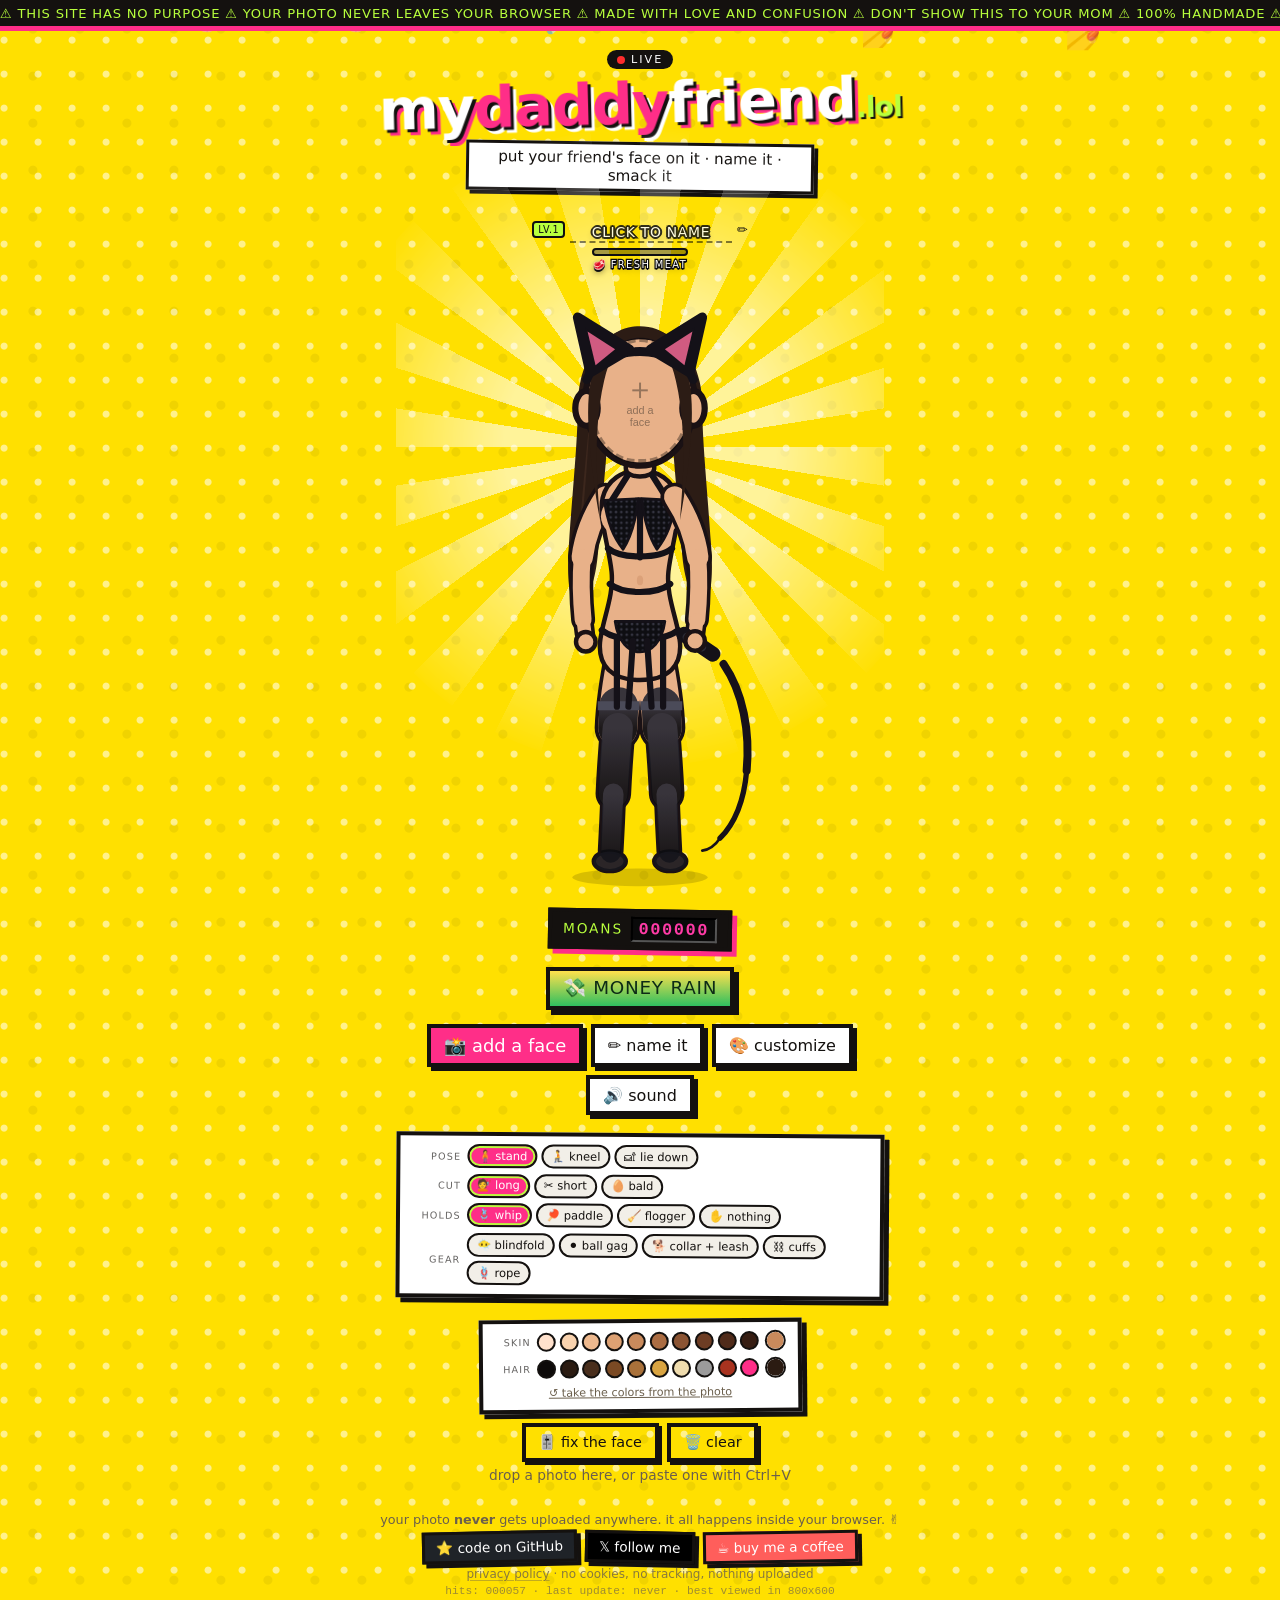
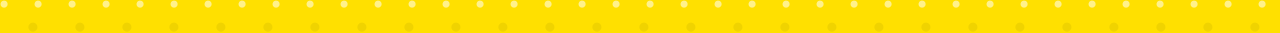
==== commit d8881c70: "Agregar el botón de Ko-fi en el pie Tercer botón al lado de GitHub y X, apuntando a ko-fi.com/richar" ====
--- a/index.html
+++ b/index.html
@@ -10,7 +10,7 @@
 <meta property="og:description" content="Put your friend's face on the doll and smack it. Don't ask.">
 <meta property="og:type" content="website">
 <link rel="icon" href="data:image/svg+xml,%3Csvg xmlns='http://www.w3.org/2000/svg' viewBox='0 0 32 32'%3E%3Crect width='32' height='32' fill='%23ffe000'/%3E%3Cpath d='M6 12 4 3l9 5zM26 12l2-9-9 5z' fill='%2314110f'/%3E%3Cellipse cx='16' cy='17' rx='9' ry='11' fill='%23eeb489' stroke='%2314110f' stroke-width='2'/%3E%3Cpath d='M10 15q3-3 5 0M17 15q3-3 5 0' stroke='%2314110f' stroke-width='2' fill='none' stroke-linecap='round'/%3E%3Cellipse cx='16' cy='23' rx='3.5' ry='4.5' fill='%233d0a17'/%3E%3C/svg%3E">
-<link rel="stylesheet" href="styles.css?v=19">
+<link rel="stylesheet" href="styles.css?v=20">
 </head>
 <body>
 
@@ -666,11 +666,12 @@
   <p class="foot__links">
     <a class="foot__link foot__link--gh" href="https://github.com/richardmosqu/mydaddyfriend.lol" target="_blank" rel="noopener noreferrer">⭐ code on GitHub</a>
     <a class="foot__link foot__link--x" href="https://x.com/Richardmosqued" target="_blank" rel="noopener noreferrer">𝕏 follow me</a>
+    <a class="foot__link foot__link--kofi" href="https://ko-fi.com/richardmosqu" target="_blank" rel="noopener noreferrer">☕ buy me a coffee</a>
   </p>
   <p class="foot__fine"><a href="privacy.html">privacy policy</a> · no cookies, no tracking, nothing uploaded</p>
   <p class="foot__weird">hits: 0000<span id="hits">01</span> · last update: never · best viewed in 800x600</p>
 </footer>
 
-<script src="app.js?v=19" defer></script>
+<script src="app.js?v=20" defer></script>
 </body>
 </html>
--- a/styles.css
+++ b/styles.css
@@ -760,6 +760,10 @@
 .foot__link--gh:hover{transform:rotate(-1.2deg) translate(-1px,-1px)}
 .foot__link--x{background:#000;transform:rotate(1.2deg)}
 .foot__link--x:hover{transform:rotate(1.2deg) translate(-1px,-1px)}
+/* el único botón del pie que pide algo: va en el rojo de Ko-fi para que se separe
+   de los otros dos, que son negros, y torcido para el otro lado */
+.foot__link--kofi{background:#ff5e5b;transform:rotate(-.9deg)}
+.foot__link--kofi:hover{transform:rotate(-.9deg) translate(-1px,-1px)}
 
 .foot__fine{font-size:.75rem;opacity:.8}
 .foot__fine a{color:inherit;text-underline-offset:2px;text-decoration-thickness:1px;text-decoration-color:rgba(107,95,76,.5)}
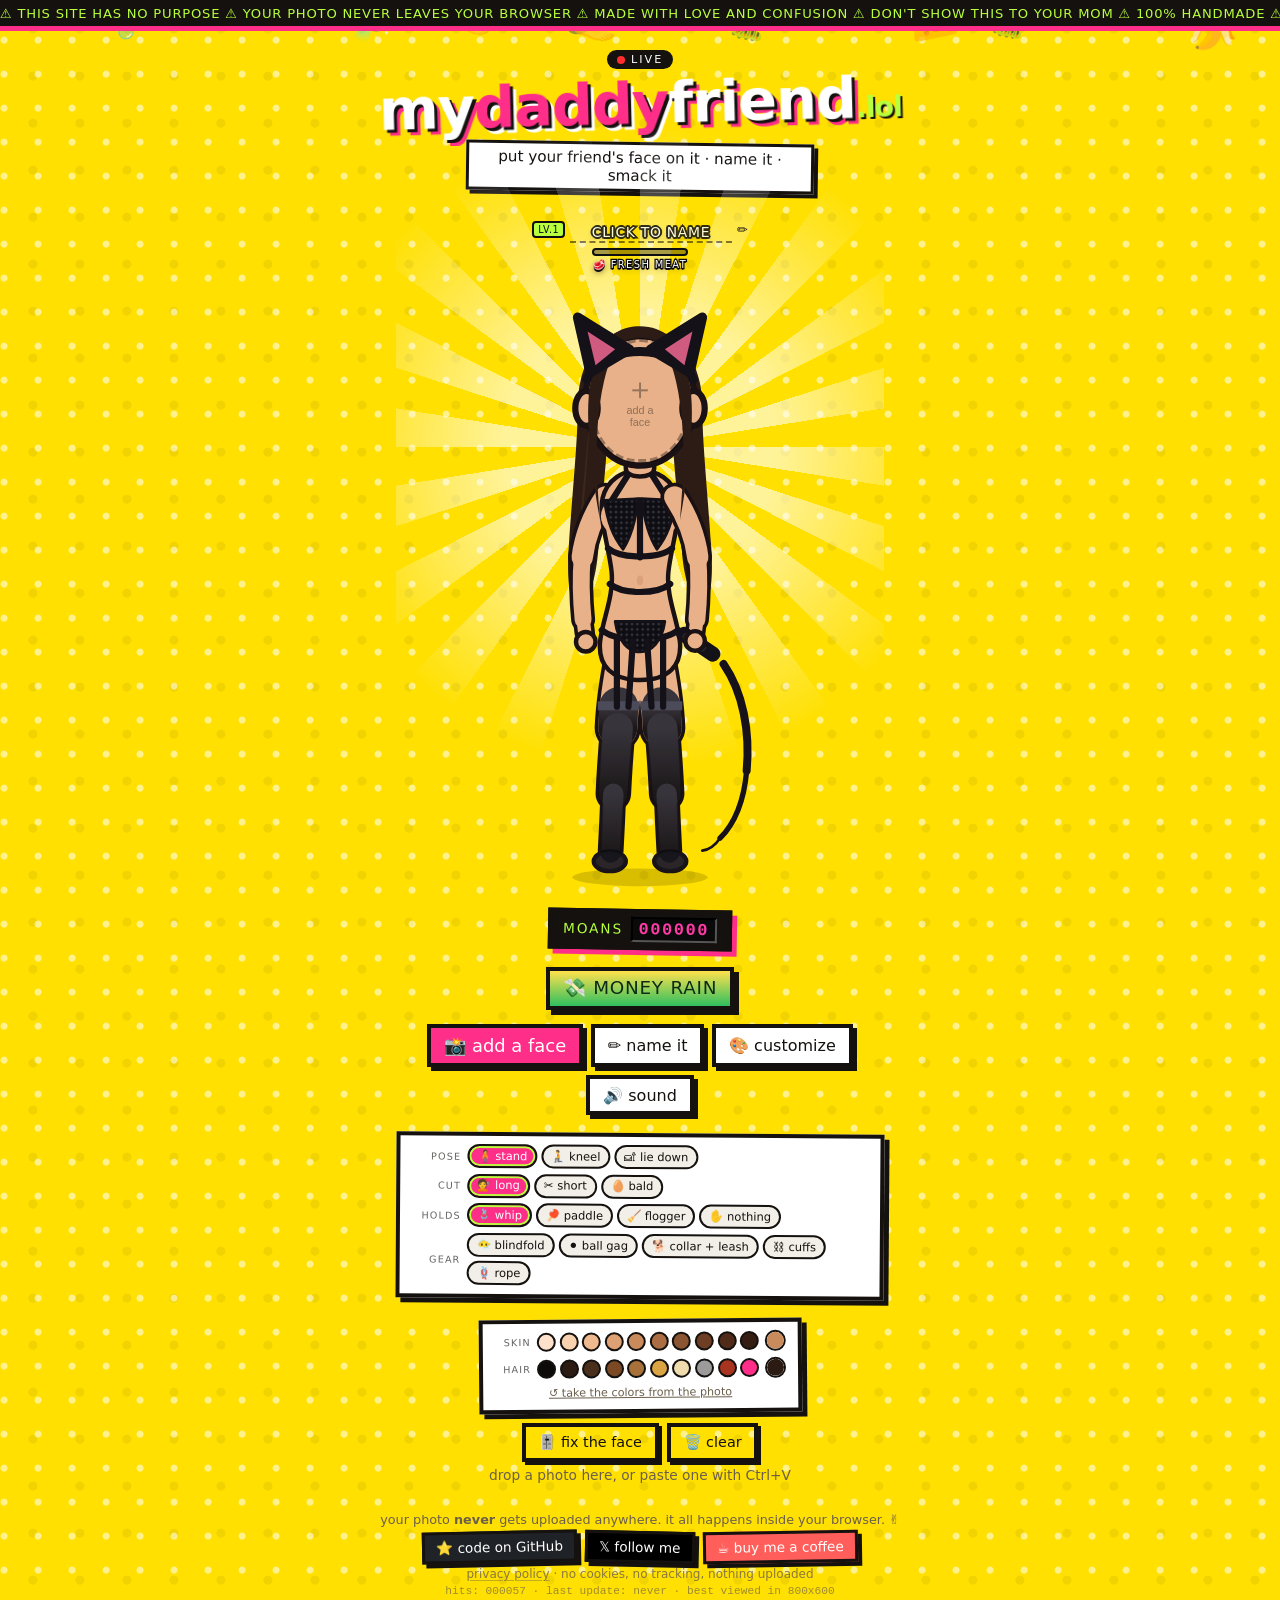
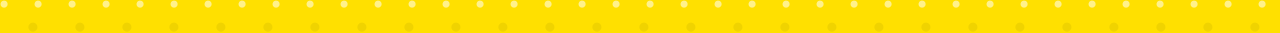
==== commit 31693ed0: "Arreglar que el muñeco no abriera el selector de fotos con el mouse Antes de poner la cara, el muñec" ====
--- a/index.html
+++ b/index.html
@@ -10,7 +10,7 @@
 <meta property="og:description" content="Put your friend's face on the doll and smack it. Don't ask.">
 <meta property="og:type" content="website">
 <link rel="icon" href="data:image/svg+xml,%3Csvg xmlns='http://www.w3.org/2000/svg' viewBox='0 0 32 32'%3E%3Crect width='32' height='32' fill='%23ffe000'/%3E%3Cpath d='M6 12 4 3l9 5zM26 12l2-9-9 5z' fill='%2314110f'/%3E%3Cellipse cx='16' cy='17' rx='9' ry='11' fill='%23eeb489' stroke='%2314110f' stroke-width='2'/%3E%3Cpath d='M10 15q3-3 5 0M17 15q3-3 5 0' stroke='%2314110f' stroke-width='2' fill='none' stroke-linecap='round'/%3E%3Cellipse cx='16' cy='23' rx='3.5' ry='4.5' fill='%233d0a17'/%3E%3C/svg%3E">
-<link rel="stylesheet" href="styles.css?v=20">
+<link rel="stylesheet" href="styles.css?v=21">
 </head>
 <body>
 
@@ -581,7 +581,7 @@
   <button class="btn btn--money" id="rainBtn" type="button">💸 MONEY RAIN</button>
 
   <div class="controls">
-    <input type="file" id="fileInput" accept="image/*" hidden>
+    <input type="file" id="fileInput" accept="image/*" class="offscreen" tabindex="-1" aria-hidden="true">
     <button class="btn btn--main" id="pickBtn" type="button">📸 add a face</button>
     <button class="btn" id="nameBtn" type="button">✏️ name it</button>
     <button class="btn" id="dressBtn" type="button" aria-expanded="false">🎨 customize</button>
@@ -672,6 +672,6 @@
   <p class="foot__weird">hits: 0000<span id="hits">01</span> · last update: never · best viewed in 800x600</p>
 </footer>
 
-<script src="app.js?v=20" defer></script>
+<script src="app.js?v=21" defer></script>
 </body>
 </html>
--- a/styles.css
+++ b/styles.css
@@ -657,6 +657,15 @@
   0%{transform:rotate(9deg)}
   50%{transform:rotate(-11deg)}
   100%{transform:rotate(9deg)}
+}
+
+/* Escondido a la vista pero presente en el layout: con display:none —que es lo que
+   pone el atributo hidden— Safari y iOS se niegan a abrir el selector de archivos. */
+.offscreen{
+  position:absolute;width:1px;height:1px;
+  margin:-1px;padding:0;border:0;
+  clip:rect(0 0 0 0);clip-path:inset(50%);
+  overflow:hidden;white-space:nowrap;
 }
 
 /* ---------- cursor látigo ---------- */
